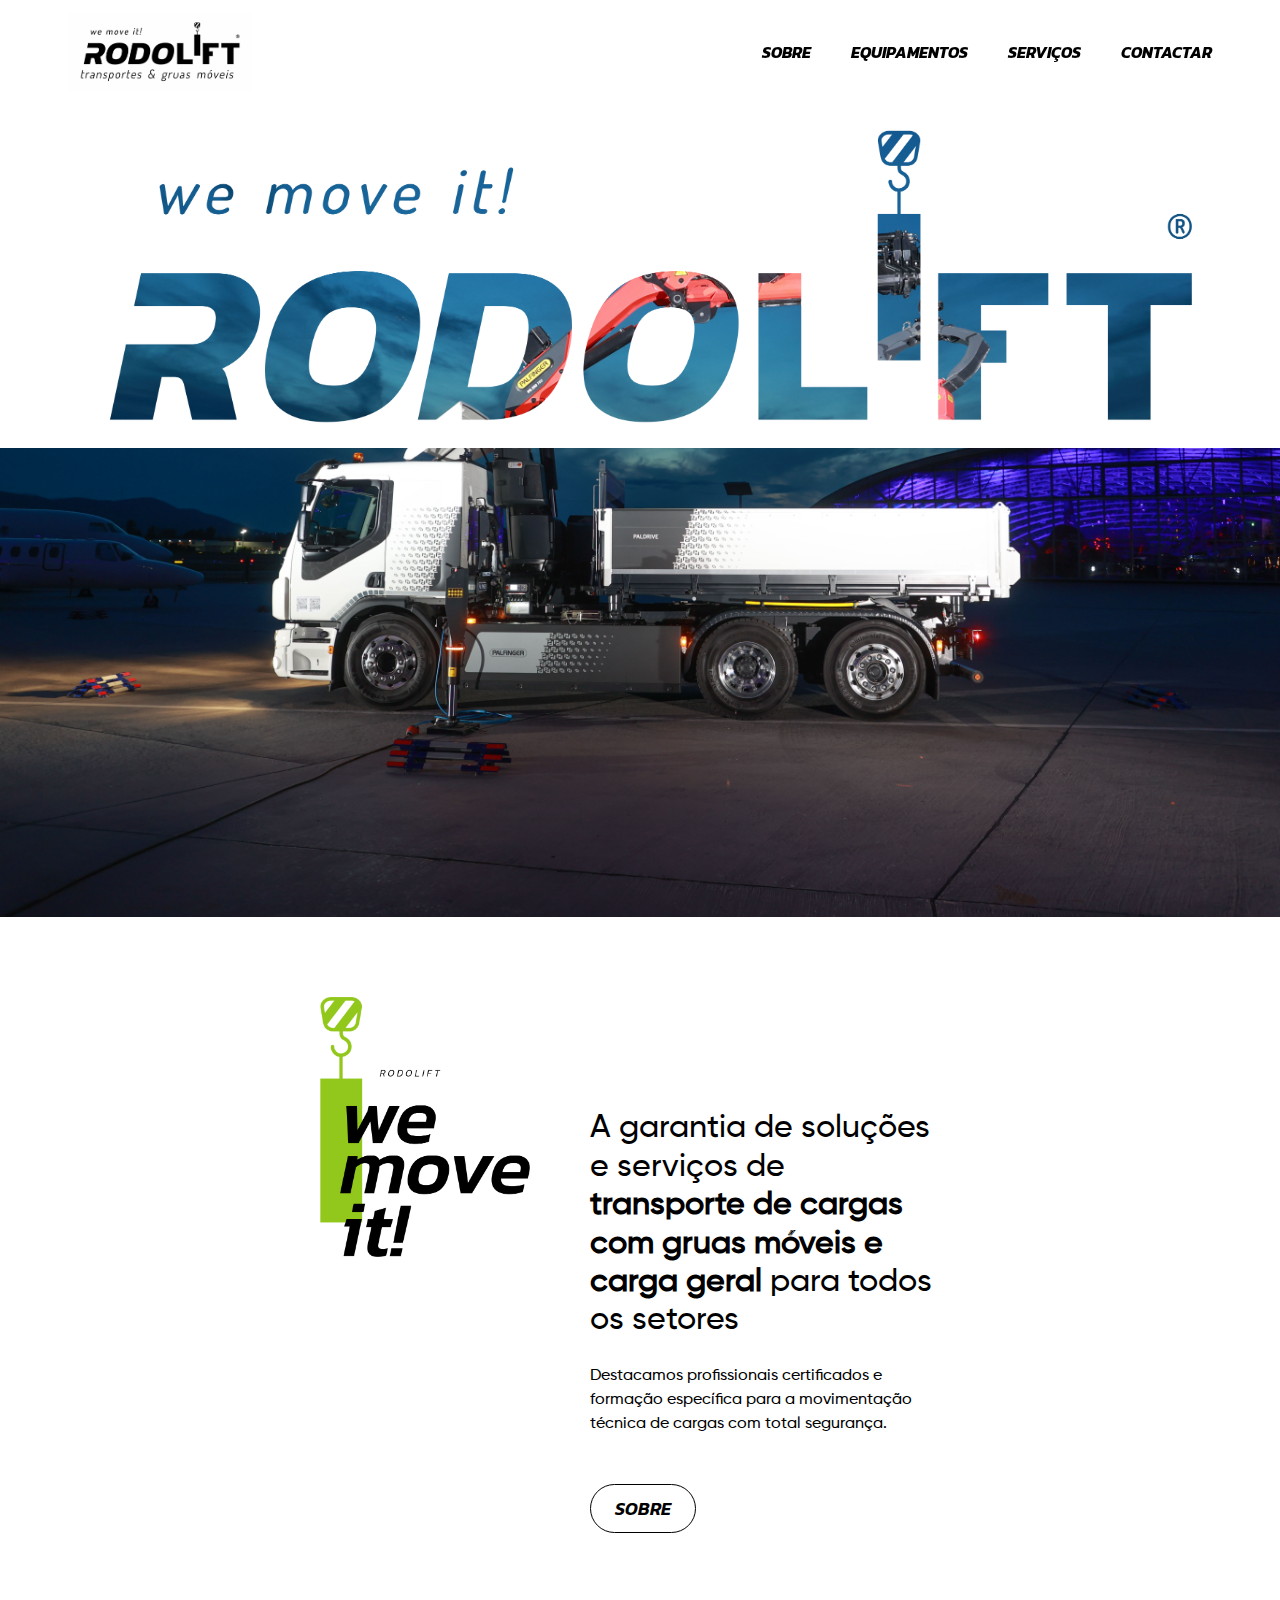
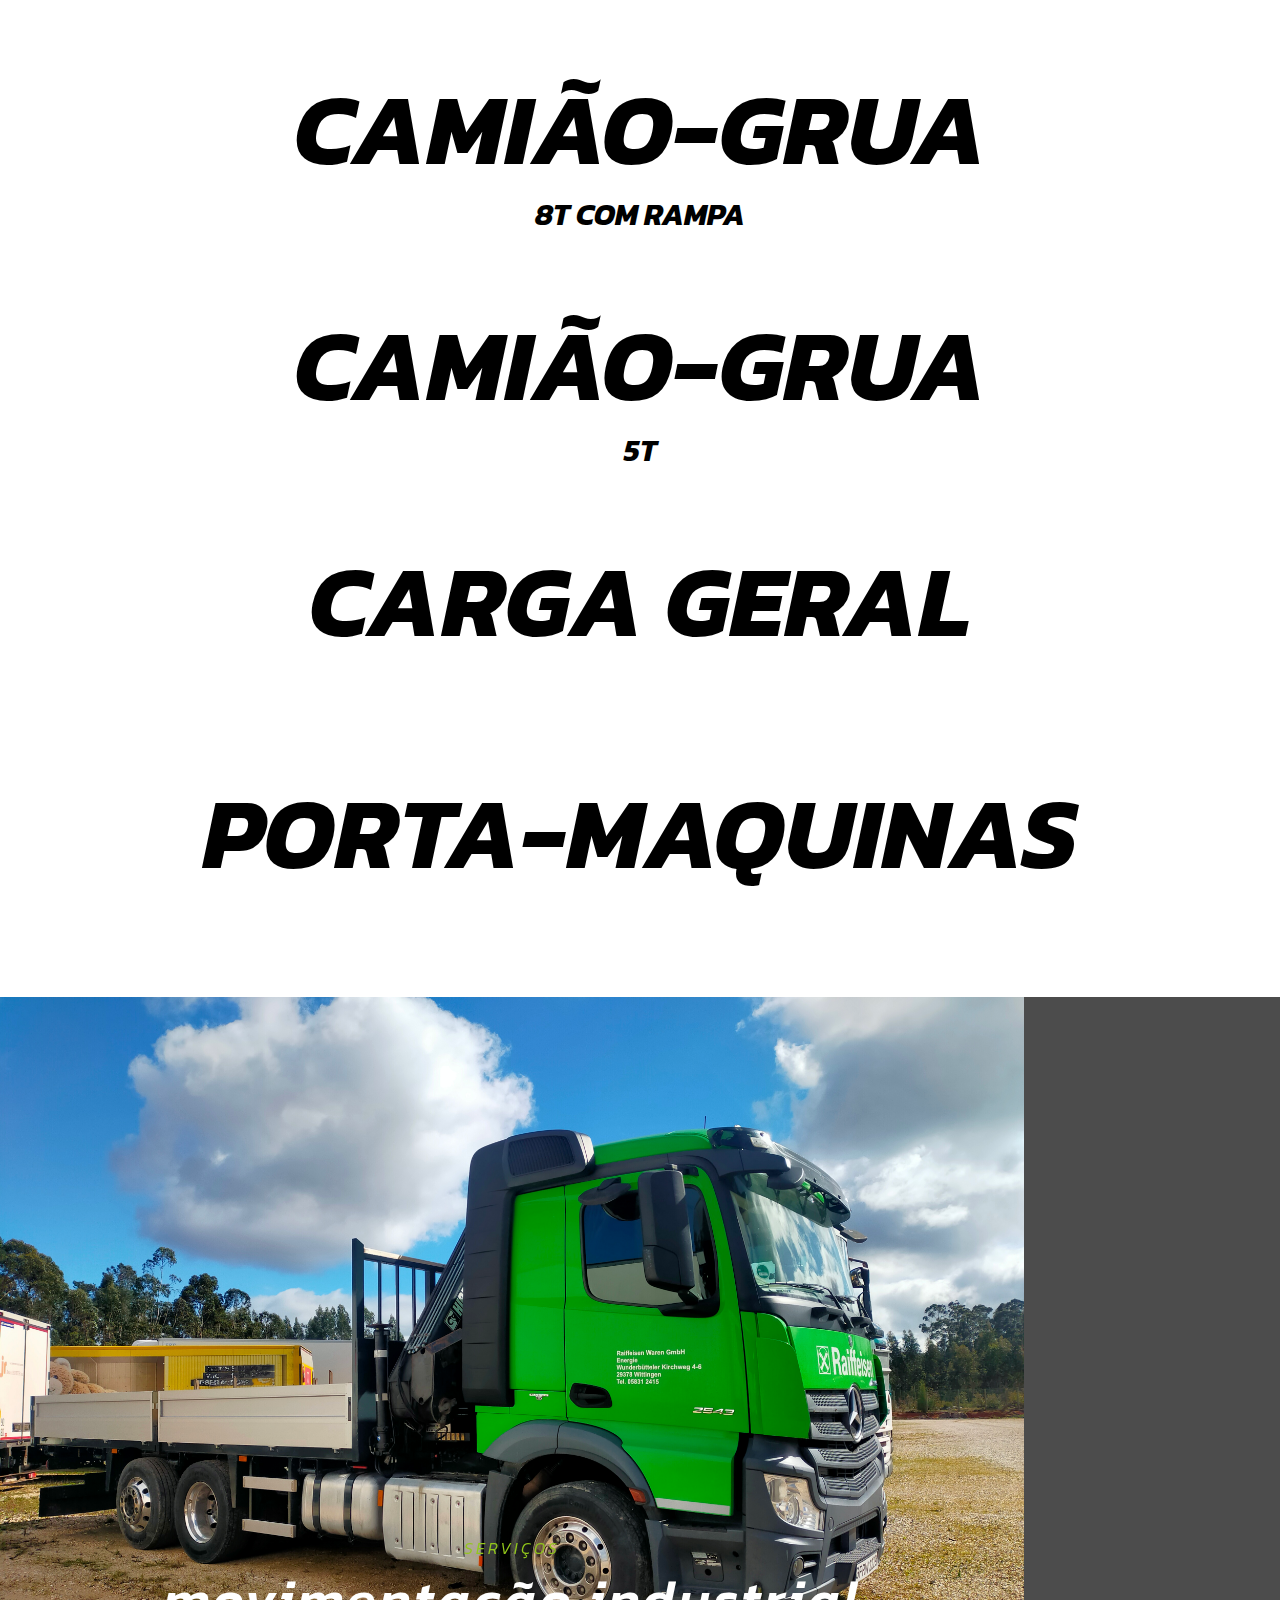
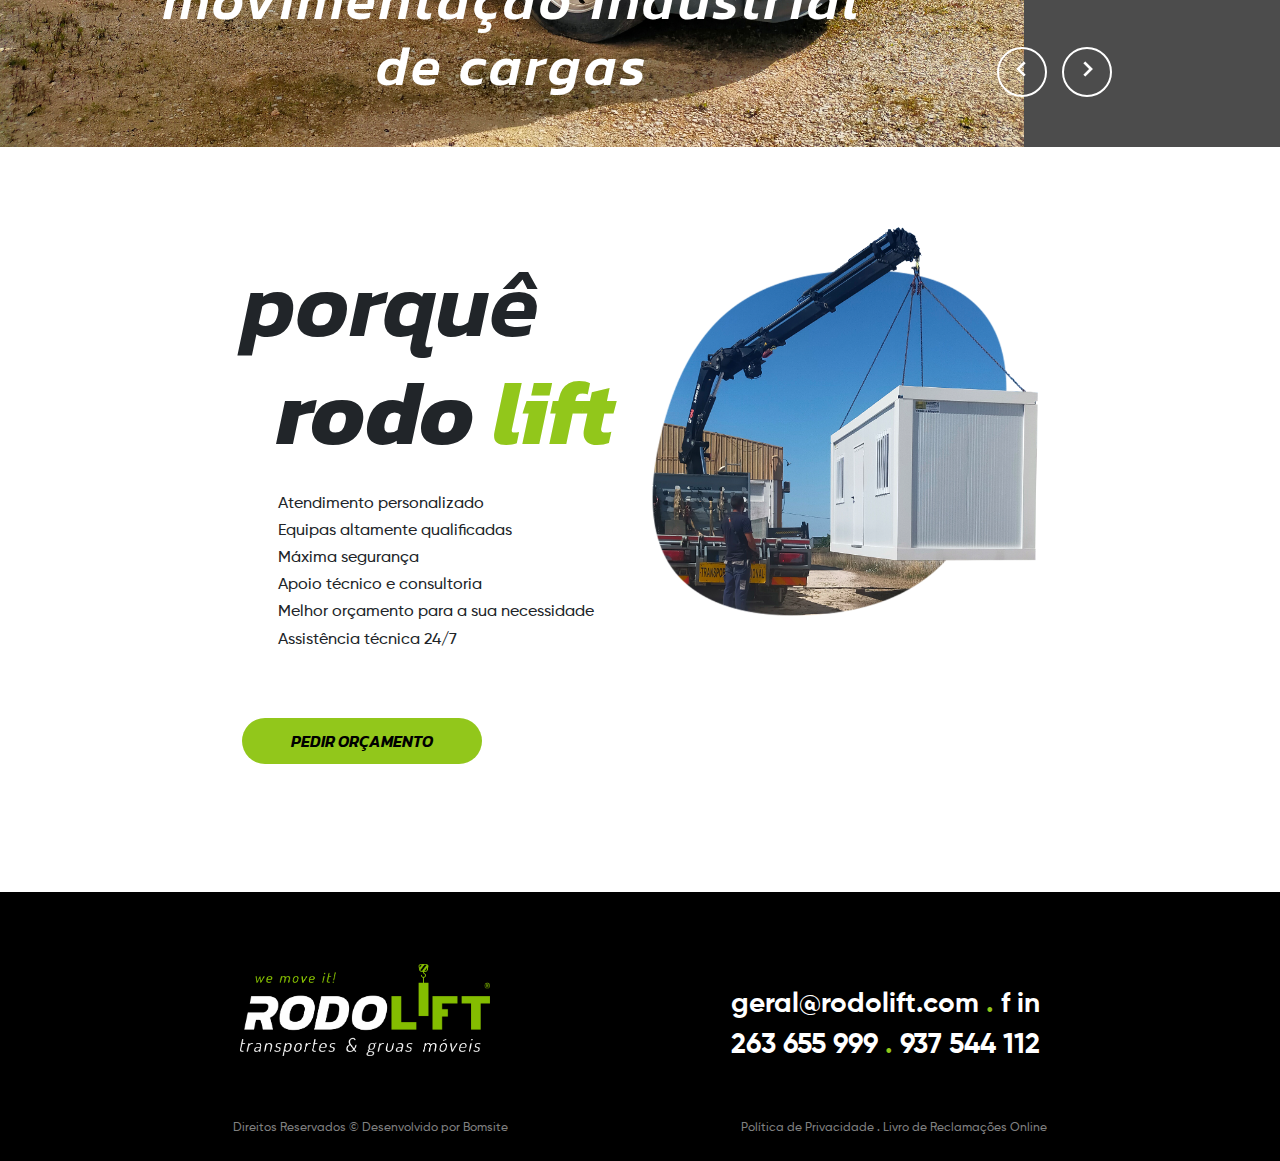
==== index.html @ 0d062cb6 "Update responsive" ====
<!DOCTYPE html>
<html lang="pt">
  <head>
    <meta charset="UTF-8" />
    <meta name="viewport" content="width=device-width, initial-scale=1.0" />
    <title>Rodolift</title>
    <!-- BOOTSTRAP -->
    <link
      href="https://cdn.jsdelivr.net/npm/bootstrap@5.3.3/dist/css/bootstrap.min.css"
      rel="stylesheet"
      integrity="sha384-QWTKZyjpPEjISv5WaRU9OFeRpok6YctnYmDr5pNlyT2bRjXh0JMhjY6hW+ALEwIH"
      crossorigin="anonymous"
    />
    <script
      src="https://cdn.jsdelivr.net/npm/bootstrap@5.3.3/dist/js/bootstrap.bundle.min.js"
      integrity="sha384-YvpcrYf0tY3lHB60NNkmXc5s9fDVZLESaAA55NDzOxhy9GkcIdslK1eN7N6jIeHz"
      crossorigin="anonymous"
    ></script>
    <!--FONTS-->
    <link rel="stylesheet" href="fonts/Gilroy/stylesheet.css" />
    <link rel="stylesheet" href="fonts/Kanit/stylesheet.css" />
    <link rel="stylesheet" href="fonts/Roboto/stylesheet.css" />
    <!--BOXICONS-->
    <link
      href="https://unpkg.com/boxicons@2.1.4/css/boxicons.min.css"
      rel="stylesheet"
    />
    <!-- CSS LOCAL -->
    <link rel="stylesheet" href="style.css" />
  </head>
  <body>
    <header class="container-fluid p-0 m-0">
      <!--NAVBAR-->
      <div class="row w-100 p-0 mx-auto text-uppercase">
        <div class="col p-0">
          <nav class="navbar w-100 navbar-expand-lg px-md-5">
            <div class="container-fluid d-flex justify-content-lg-between">
              <a class="navbar-brand" href="index.html">
                <img
                  src="images/Logo-Nav.jpg"
                  alt="Logo Rodolift"
                  class="nav-logo px-2"
                  id="Logo-nav"
                />
              </a>
              <div class="col-3 d-lg-none text-end">
                <button
                  class="navbar-toggler"
                  type="button"
                  data-bs-toggle="collapse"
                  data-bs-target="#navbarNavAltMarkup"
                  aria-controls="navbarNavAltMarkup"
                  aria-expanded="false"
                  aria-label="Toggle navigation"
                >
                  <i class="bx bx-menu"></i>
                </button>
              </div>
              <div
                class="collapse navbar-collapse justify-content-end"
                id="navbarNavAltMarkup"
              >
                <div class="navbar-nav my-auto gap-lg-4">
                  <a
                    class="nav-link active"
                    aria-current="page"
                    href="sobre.html"
                    >Sobre</a
                  >
                  <a class="nav-link" href="equipamentos.html">Equipamentos</a>
                  <a class="nav-link" href="#">Serviços</a>
                  <a class="nav-link" href="#">Contactar</a>
                </div>
              </div>
            </div>
          </nav>
        </div>
      </div>
    </header>

    <main class="container-fluid p-0 m-0">
      <!--BANNER-->

      <div class="row p-0 m-0">
        <div class="col p-0 mt-5">
          <img
            src="images/imagem-home.jpg"
            alt="Camiao Grua"
            class="mascara mt-md-3 mt-sm-5 p-0 object-fit-cover"
          />
        </div>
      </div>

      <!--CARD WE MOVE IT-->

      <div class="row justify-content-center align-items-center m-5">
        <div class="card m-xl-3 p-xl-3 w-md-100" style="max-width: 60%">
          <div class="row justify-content-evenly">
            <div class="col-12 col-xl-4">
              <img
                src="images/we-move-it-png.png"
                class="img-fluid"
                alt="Logo We Move It"
              />
            </div>
            <div class="col col-xl-7">
              <div class="card-body text-black">
                <h2 class="card-title mt-5 pt-5">
                  A garantia de soluções e serviços de
                  <strong
                    >transporte de cargas com gruas móveis e carga geral</strong
                  >
                  para todos os setores
                </h2>
                <p class="card-text mt-4">
                  Destacamos profissionais certificados e formação específica
                  para a movimentação técnica de cargas com total segurança.
                </p>
                <a href="sobre.html" class="btn btn-outline-secondary sobre-btn"
                  >Sobre</a
                >
              </div>
            </div>
          </div>
        </div>
      </div>

      <!--EQUIPAMENTOS-->

      <div
        class="row justify-content-center align-items-center m-5 equipamentos"
      >
        <div class="col text-center my-2 justify-content-center">
          <a href="#" class="text-uppercase d-block mx-auto position-relative">
            <h1>Camião-Grua</h1>
            <h5>8t com rampa</h5>
            <div class="hidden text-center">
              <img src="images/camiaogrua8t.png" alt="Camião Grua 8T" />
              <span>Equipamento</span>
            </div>
          </a>
        </div>
      </div>
      <div
        class="row justify-content-center align-items-center m-5 equipamentos"
      >
        <div class="col text-center my-2 justify-content-center">
          <a href="#" class="text-uppercase d-block mx-auto position-relative">
            <h1>Camião-Grua</h1>
            <h5>5t</h5>
            <div class="hidden text-center">
              <img src="images/camiaogrua8t.png" alt="Camião Grua 5T" />
              <span>Equipamento</span>
            </div>
          </a>
        </div>
      </div>
      <div
        class="row justify-content-center align-items-center m-5 equipamentos"
      >
        <div class="col text-center my-2 justify-content-center">
          <a href="#" class="text-uppercase d-block mx-auto position-relative">
            <h1 style="margin-bottom: 3rem">Carga Geral</h1>
            <div class="hidden text-center">
              <img src="images/camiaogrua8t.png" alt="Carga Geral" />
              <span>Equipamento</span>
            </div>
          </a>
        </div>
      </div>
      <div
        class="row justify-content-center align-items-center m-5 equipamentos"
      >
        <div class="col text-center my-2 justify-content-center">
          <a href="#" class="text-uppercase d-block mx-auto position-relative">
            <h1 style="margin-bottom: 3rem">Porta-Maquinas</h1>
            <div class="hidden text-center">
              <img src="images/camiaogrua8t.png" alt="Porta-Maquinas" />
              <span>Equipamento</span>
            </div>
          </a>
        </div>
      </div>

      <!--CAROUSEL-->
      <div class="row justify-content-center">
        <div
          id="carouselExampleCaptions"
          class="carousel slide"
          data-bs-wrap="true"
          data-bs-ride="carousel"
        >
          <div class="carousel-inner">
            <div class="carousel-item active" data-bs-interval="4000">
              <img
                src="images/carousel1.jpg"
                class="d-block object-fit-cover w-100"
                alt="Camião Grua Verde"
              />
              <div class="carousel-caption d-none d-md-block">
                <h5>Serviços</h5>
                <h2>movimentação industrial de cargas</h2>
              </div>
            </div>
            <div class="carousel-item" data-bs-interval="2000">
              <img
                src="images/carousel2.jpg"
                class="d-block object-fit-cover w-100"
                alt="Camião Branco"
              />
              <div class="carousel-caption d-none d-md-block">
                <h5>Serviços</h5>
                <h2>movimentação industrial de cargas</h2>
              </div>
            </div>
            <div class="carousel-item" data-bs-interval="2000">
              <img
                src="images/carousel3.jpg"
                class="d-block object-fit-cover w-100"
                alt="Camião Grua com rampa"
              />
              <div class="carousel-caption d-none d-md-block">
                <h5>Serviços</h5>
                <h2>movimentação industrial de cargas</h2>
              </div>
            </div>
          </div>
          <div
            class="indicadores-carousel w-100 d-flex flex-row justify-content-end"
          >
            <button
              class="prev"
              type="button"
              data-bs-target="#carouselExampleCaptions"
              data-bs-slide="prev"
            >
              <i
                class="bx bx-chevron-left fs-2"
                style="color: #ffffff"
                aria-hidden="true"
              ></i>
              <span class="visually-hidden">Previous</span>
            </button>
            <button
              class="next"
              type="button"
              data-bs-target="#carouselExampleCaptions"
              data-bs-slide="next"
            >
              <i
                class="bx bx-chevron-right fs-2"
                style="color: #ffffff"
                aria-hidden="true"
              ></i>
              <span class="visually-hidden">Next</span>
            </button>
          </div>
        </div>
      </div>

      <!--CARD ORÇAMENTO-->

      <div class="row justify-content-center align-items-center m-5">
        <div class="card m-3 p-3" style="max-width: 70%">
          <div class="row justify-content-evenly">
            <div class="col-12 col-xl-6">
              <div class="card-body-orcamento">
                <h1 class="card-title-orcamento pt-4">
                  porquê <br />
                  <span class="rodo-orcamento"
                    >rodo <span style="color: #92c71b">lift</span></span
                  >
                </h1>
                <p class="card-text-orcamento mt-4">
                  Atendimento personalizado <br />
                  Equipas altamente qualificadas <br />
                  Máxima segurança <br />
                  Apoio técnico e consultoria <br />
                  Melhor orçamento para a sua necessidade <br />
                  Assistência técnica 24/7
                </p>
                <a href="#" class="btn orcamento-btn">Pedir Orçamento</a>
              </div>
            </div>
            <div class="col-12 col-xl-6">
              <img
                src="images/contentor.png"
                class="img-fluid w-100"
                alt="Logo We Move It"
              />
            </div>
          </div>
        </div>
      </div>
    </main>

    <footer class="container-fluid bg-black text-white m-0 p-4">
      <div class="row d-flex justify-content-evenly mt-5">
        <div class="col-auto logo">
          <img
            src="/images/Logo-footer.png"
            alt="Logo Rodolift"
            style="width: 250px"
          />
        </div>
        <div class="col-auto mt-4 contactos">
          <div class="col-auto h3">
            geral@rodolift.com <span class="verde">.</span> <a href="#">f</a>
            <a href="#">in</a>
          </div>
          <div class="col-auto h3">
            263 655 999 <span class="verde">.</span> 937 544 112
          </div>
        </div>
      </div>
      <div class="row d-flex justify-content-evenly mt-5">
        <div class="col-auto dados">
          Direitos Reservados &copy Desenvolvido por Bomsite
        </div>
        <div class="col-auto dados">
          Política de Privacidade . Livro de Reclamações Online
        </div>
      </div>
    </footer>
  </body>
  <script src="main.js"></script>
</html>
---- fonts/Gilroy/stylesheet.css ----
@font-face {
  font-family: "Gilroy-Bold";
  src: url("Gilroy-Bold.eot");
  src: url("Gilroy-Bold.eot?#iefix") format("embedded-opentype"),
    url("Gilroy-Bold.woff2") format("woff2"),
    url("Gilroy-Bold.woff") format("woff"),
    url("Gilroy-Bold.ttf") format("truetype");
  font-weight: bold;
  font-style: normal;
  font-display: swap;
}

@font-face {
  font-family: "Gilroy-Heavy";
  src: url("Gilroy-Heavy.eot");
  src: url("Gilroy-Heavy.eot?#iefix") format("embedded-opentype"),
    url("Gilroy-Heavy.woff2") format("woff2"),
    url("Gilroy-Heavy.woff") format("woff"),
    url("Gilroy-Heavy.ttf") format("truetype");
  font-weight: 900;
  font-style: normal;
  font-display: swap;
}

@font-face {
  font-family: "Gilroy-Medium";
  src: url("Gilroy-Medium.eot");
  src: url("Gilroy-Medium.eot?#iefix") format("embedded-opentype"),
    url("Gilroy-Medium.woff2") format("woff2"),
    url("Gilroy-Medium.woff") format("woff"),
    url("Gilroy-Medium.ttf") format("truetype");
  font-weight: 500;
  font-style: normal;
  font-display: swap;
}

@font-face {
  font-family: "Gilroy-Light";
  src: url("Gilroy-Light.eot");
  src: url("Gilroy-Light.eot?#iefix") format("embedded-opentype"),
    url("Gilroy-Light.woff2") format("woff2"),
    url("Gilroy-Light.woff") format("woff"),
    url("Gilroy-Light.ttf") format("truetype");
  font-weight: 300;
  font-style: normal;
  font-display: swap;
}
---- fonts/Kanit/stylesheet.css ----
@font-face {
  font-family: "Kanit-BoldItalic";
  src: url("Kanit-BoldItalic.eot");
  src: url("Kanit-BoldItalic.eot?#iefix") format("embedded-opentype"),
    url("Kanit-BoldItalic.woff2") format("woff2"),
    url("Kanit-BoldItalic.woff") format("woff"),
    url("Kanit-BoldItalic.ttf") format("truetype");
  font-weight: bold;
  font-style: italic;
  font-display: swap;
}

@font-face {
  font-family: "Kanit-ExtraBoldItalic";
  src: url("Kanit-ExtraBoldItalic.eot");
  src: url("Kanit-ExtraBoldItalic.eot?#iefix") format("embedded-opentype"),
    url("Kanit-ExtraBoldItalic.woff2") format("woff2"),
    url("Kanit-ExtraBoldItalic.woff") format("woff"),
    url("Kanit-ExtraBoldItalic.ttf") format("truetype");
  font-weight: bold;
  font-style: italic;
  font-display: swap;
}

@font-face {
  font-family: "Kanit-Black";
  src: url("Kanit-Black.eot");
  src: url("Kanit-Black.eot?#iefix") format("embedded-opentype"),
    url("Kanit-Black.woff2") format("woff2"),
    url("Kanit-Black.woff") format("woff"),
    url("Kanit-Black.ttf") format("truetype");
  font-weight: 900;
  font-style: normal;
  font-display: swap;
}

@font-face {
  font-family: "Kanit-ExtraBold";
  src: url("Kanit-ExtraBold.eot");
  src: url("Kanit-ExtraBold.eot?#iefix") format("embedded-opentype"),
    url("Kanit-ExtraBold.woff2") format("woff2"),
    url("Kanit-ExtraBold.woff") format("woff"),
    url("Kanit-ExtraBold.ttf") format("truetype");
  font-weight: bold;
  font-style: normal;
  font-display: swap;
}

@font-face {
  font-family: "Kanit-BlackItalic";
  src: url("Kanit-BlackItalic.eot");
  src: url("Kanit-BlackItalic.eot?#iefix") format("embedded-opentype"),
    url("Kanit-BlackItalic.woff2") format("woff2"),
    url("Kanit-BlackItalic.woff") format("woff"),
    url("Kanit-BlackItalic.ttf") format("truetype");
  font-weight: 900;
  font-style: italic;
  font-display: swap;
}

@font-face {
  font-family: "Kanit-ExtraLight";
  src: url("Kanit-ExtraLight.eot");
  src: url("Kanit-ExtraLight.eot?#iefix") format("embedded-opentype"),
    url("Kanit-ExtraLight.woff2") format("woff2"),
    url("Kanit-ExtraLight.woff") format("woff"),
    url("Kanit-ExtraLight.ttf") format("truetype");
  font-weight: 200;
  font-style: normal;
  font-display: swap;
}

@font-face {
  font-family: "Kanit-Bold";
  src: url("Kanit-Bold.eot");
  src: url("Kanit-Bold.eot?#iefix") format("embedded-opentype"),
    url("Kanit-Bold.woff2") format("woff2"),
    url("Kanit-Bold.woff") format("woff"),
    url("Kanit-Bold.ttf") format("truetype");
  font-weight: bold;
  font-style: normal;
  font-display: swap;
}

@font-face {
  font-family: "Kanit-ExtraLightItalic";
  src: url("Kanit-ExtraLightItalic.eot");
  src: url("Kanit-ExtraLightItalic.eot?#iefix") format("embedded-opentype"),
    url("Kanit-ExtraLightItalic.woff2") format("woff2"),
    url("Kanit-ExtraLightItalic.woff") format("woff"),
    url("Kanit-ExtraLightItalic.ttf") format("truetype");
  font-weight: 200;
  font-style: italic;
  font-display: swap;
}

@font-face {
  font-family: "Kanit-Italic";
  src: url("Kanit-Italic.eot");
  src: url("Kanit-Italic.eot?#iefix") format("embedded-opentype"),
    url("Kanit-Italic.woff2") format("woff2"),
    url("Kanit-Italic.woff") format("woff"),
    url("Kanit-Italic.ttf") format("truetype");
  font-weight: normal;
  font-style: italic;
  font-display: swap;
}

@font-face {
  font-family: "Kanit-LightItalic";
  src: url("Kanit-LightItalic.eot");
  src: url("Kanit-LightItalic.eot?#iefix") format("embedded-opentype"),
    url("Kanit-LightItalic.woff2") format("woff2"),
    url("Kanit-LightItalic.woff") format("woff"),
    url("Kanit-LightItalic.ttf") format("truetype");
  font-weight: 300;
  font-style: italic;
  font-display: swap;
}

@font-face {
  font-family: "Kanit-Light";
  src: url("Kanit-Light.eot");
  src: url("Kanit-Light.eot?#iefix") format("embedded-opentype"),
    url("Kanit-Light.woff2") format("woff2"),
    url("Kanit-Light.woff") format("woff"),
    url("Kanit-Light.ttf") format("truetype");
  font-weight: 300;
  font-style: normal;
  font-display: swap;
}

@font-face {
  font-family: "Kanit-Medium";
  src: url("Kanit-Medium.eot");
  src: url("Kanit-Medium.eot?#iefix") format("embedded-opentype"),
    url("Kanit-Medium.woff2") format("woff2"),
    url("Kanit-Medium.woff") format("woff"),
    url("Kanit-Medium.ttf") format("truetype");
  font-weight: 500;
  font-style: normal;
  font-display: swap;
}

@font-face {
  font-family: "Kanit-MediumItalic";
  src: url("Kanit-MediumItalic.eot");
  src: url("Kanit-MediumItalic.eot?#iefix") format("embedded-opentype"),
    url("Kanit-MediumItalic.woff2") format("woff2"),
    url("Kanit-MediumItalic.woff") format("woff"),
    url("Kanit-MediumItalic.ttf") format("truetype");
  font-weight: 500;
  font-style: italic;
  font-display: swap;
}

@font-face {
  font-family: "Kanit-Regular";
  src: url("Kanit-Regular.eot");
  src: url("Kanit-Regular.eot?#iefix") format("embedded-opentype"),
    url("Kanit-Regular.woff2") format("woff2"),
    url("Kanit-Regular.woff") format("woff"),
    url("Kanit-Regular.ttf") format("truetype");
  font-weight: normal;
  font-style: normal;
  font-display: swap;
}

@font-face {
  font-family: "Kanit-SemiBold";
  src: url("Kanit-SemiBold.eot");
  src: url("Kanit-SemiBold.eot?#iefix") format("embedded-opentype"),
    url("Kanit-SemiBold.woff2") format("woff2"),
    url("Kanit-SemiBold.woff") format("woff"),
    url("Kanit-SemiBold.ttf") format("truetype");
  font-weight: 600;
  font-style: normal;
  font-display: swap;
}

@font-face {
  font-family: "Kanit-SemiBoldItalic";
  src: url("Kanit-SemiBoldItalic.eot");
  src: url("Kanit-SemiBoldItalic.eot?#iefix") format("embedded-opentype"),
    url("Kanit-SemiBoldItalic.woff2") format("woff2"),
    url("Kanit-SemiBoldItalic.woff") format("woff"),
    url("Kanit-SemiBoldItalic.ttf") format("truetype");
  font-weight: 600;
  font-style: italic;
  font-display: swap;
}

@font-face {
  font-family: "Kanit-Thin";
  src: url("Kanit-Thin.eot");
  src: url("Kanit-Thin.eot?#iefix") format("embedded-opentype"),
    url("Kanit-Thin.woff2") format("woff2"),
    url("Kanit-Thin.woff") format("woff"),
    url("Kanit-Thin.ttf") format("truetype");
  font-weight: 100;
  font-style: normal;
  font-display: swap;
}

@font-face {
  font-family: "Kanit-ThinItalic";
  src: url("Kanit-ThinItalic.eot");
  src: url("Kanit-ThinItalic.eot?#iefix") format("embedded-opentype"),
    url("Kanit-ThinItalic.woff2") format("woff2"),
    url("Kanit-ThinItalic.woff") format("woff"),
    url("Kanit-ThinItalic.ttf") format("truetype");
  font-weight: 100;
  font-style: italic;
  font-display: swap;
}
---- fonts/Roboto/stylesheet.css ----
@font-face {
  font-family: "Roboto-BlackItalic";
  src: url("Roboto-BlackItalic.eot");
  src: url("Roboto-BlackItalic.eot?#iefix") format("embedded-opentype"),
    url("Roboto-BlackItalic.woff2") format("woff2"),
    url("Roboto-BlackItalic.woff") format("woff"),
    url("Roboto-BlackItalic.ttf") format("truetype");
  font-weight: 900;
  font-style: italic;
  font-display: swap;
}

@font-face {
  font-family: "RobotoCondensed-BoldItalic";
  src: url("RobotoCondensed-BoldItalic.eot");
  src: url("RobotoCondensed-BoldItalic.eot?#iefix") format("embedded-opentype"),
    url("RobotoCondensed-BoldItalic.woff2") format("woff2"),
    url("RobotoCondensed-BoldItalic.woff") format("woff"),
    url("RobotoCondensed-BoldItalic.ttf") format("truetype");
  font-weight: bold;
  font-style: italic;
  font-display: swap;
}

@font-face {
  font-family: "RobotoCondensed-Italic";
  src: url("RobotoCondensed-Italic.eot");
  src: url("RobotoCondensed-Italic.eot?#iefix") format("embedded-opentype"),
    url("RobotoCondensed-Italic.woff2") format("woff2"),
    url("RobotoCondensed-Italic.woff") format("woff"),
    url("RobotoCondensed-Italic.ttf") format("truetype");
  font-weight: normal;
  font-style: italic;
  font-display: swap;
}

@font-face {
  font-family: "RobotoCondensed-Bold";
  src: url("RobotoCondensed-Bold.eot");
  src: url("RobotoCondensed-Bold.eot?#iefix") format("embedded-opentype"),
    url("RobotoCondensed-Bold.woff2") format("woff2"),
    url("RobotoCondensed-Bold.woff") format("woff"),
    url("RobotoCondensed-Bold.ttf") format("truetype");
  font-weight: bold;
  font-style: normal;
  font-display: swap;
}

@font-face {
  font-family: "Roboto-BoldItalic";
  src: url("Roboto-BoldItalic.eot");
  src: url("Roboto-BoldItalic.eot?#iefix") format("embedded-opentype"),
    url("Roboto-BoldItalic.woff2") format("woff2"),
    url("Roboto-BoldItalic.woff") format("woff"),
    url("Roboto-BoldItalic.ttf") format("truetype");
  font-weight: bold;
  font-style: italic;
  font-display: swap;
}

@font-face {
  font-family: "Roboto-Bold";
  src: url("Roboto-Bold.eot");
  src: url("Roboto-Bold.eot?#iefix") format("embedded-opentype"),
    url("Roboto-Bold.woff2") format("woff2"),
    url("Roboto-Bold.woff") format("woff"),
    url("Roboto-Bold.ttf") format("truetype");
  font-weight: bold;
  font-style: normal;
  font-display: swap;
}

@font-face {
  font-family: "Roboto-Italic";
  src: url("Roboto-Italic.eot");
  src: url("Roboto-Italic.eot?#iefix") format("embedded-opentype"),
    url("Roboto-Italic.woff2") format("woff2"),
    url("Roboto-Italic.woff") format("woff"),
    url("Roboto-Italic.ttf") format("truetype");
  font-weight: normal;
  font-style: italic;
  font-display: swap;
}

@font-face {
  font-family: "Roboto-Light";
  src: url("Roboto-Light.eot");
  src: url("Roboto-Light.eot?#iefix") format("embedded-opentype"),
    url("Roboto-Light.woff2") format("woff2"),
    url("Roboto-Light.woff") format("woff"),
    url("Roboto-Light.ttf") format("truetype");
  font-weight: 300;
  font-style: normal;
  font-display: swap;
}

@font-face {
  font-family: "Roboto-Medium";
  src: url("Roboto-Medium.eot");
  src: url("Roboto-Medium.eot?#iefix") format("embedded-opentype"),
    url("Roboto-Medium.woff2") format("woff2"),
    url("Roboto-Medium.woff") format("woff"),
    url("Roboto-Medium.ttf") format("truetype");
  font-weight: 500;
  font-style: normal;
  font-display: swap;
}

@font-face {
  font-family: "RobotoCondensed-Regular";
  src: url("RobotoCondensed-Regular.eot");
  src: url("RobotoCondensed-Regular.eot?#iefix") format("embedded-opentype"),
    url("RobotoCondensed-Regular.woff2") format("woff2"),
    url("RobotoCondensed-Regular.woff") format("woff"),
    url("RobotoCondensed-Regular.ttf") format("truetype");
  font-weight: normal;
  font-style: normal;
  font-display: swap;
}

@font-face {
  font-family: "Roboto-Regular";
  src: url("Roboto-Regular.eot");
  src: url("Roboto-Regular.eot?#iefix") format("embedded-opentype"),
    url("Roboto-Regular.woff2") format("woff2"),
    url("Roboto-Regular.woff") format("woff"),
    url("Roboto-Regular.ttf") format("truetype");
  font-weight: normal;
  font-style: normal;
  font-display: swap;
}

@font-face {
  font-family: "Roboto-LightItalic";
  src: url("Roboto-LightItalic.eot");
  src: url("Roboto-LightItalic.eot?#iefix") format("embedded-opentype"),
    url("Roboto-LightItalic.woff2") format("woff2"),
    url("Roboto-LightItalic.woff") format("woff"),
    url("Roboto-LightItalic.ttf") format("truetype");
  font-weight: 300;
  font-style: italic;
  font-display: swap;
}

@font-face {
  font-family: "Roboto-ThinItalic";
  src: url("Roboto-ThinItalic.eot");
  src: url("Roboto-ThinItalic.eot?#iefix") format("embedded-opentype"),
    url("Roboto-ThinItalic.woff2") format("woff2"),
    url("Roboto-ThinItalic.woff") format("woff"),
    url("Roboto-ThinItalic.ttf") format("truetype");
  font-weight: 100;
  font-style: italic;
  font-display: swap;
}

@font-face {
  font-family: "RobotoCondensed-Light";
  src: url("RobotoCondensed-Light.eot");
  src: url("RobotoCondensed-Light.eot?#iefix") format("embedded-opentype"),
    url("RobotoCondensed-Light.woff2") format("woff2"),
    url("RobotoCondensed-Light.woff") format("woff"),
    url("RobotoCondensed-Light.ttf") format("truetype");
  font-weight: 300;
  font-style: normal;
  font-display: swap;
}

@font-face {
  font-family: "Roboto-MediumItalic";
  src: url("Roboto-MediumItalic.eot");
  src: url("Roboto-MediumItalic.eot?#iefix") format("embedded-opentype"),
    url("Roboto-MediumItalic.woff2") format("woff2"),
    url("Roboto-MediumItalic.woff") format("woff"),
    url("Roboto-MediumItalic.ttf") format("truetype");
  font-weight: 500;
  font-style: italic;
  font-display: swap;
}

@font-face {
  font-family: "RobotoCondensed-LightItalic";
  src: url("RobotoCondensed-LightItalic.eot");
  src: url("RobotoCondensed-LightItalic.eot?#iefix") format("embedded-opentype"),
    url("RobotoCondensed-LightItalic.woff2") format("woff2"),
    url("RobotoCondensed-LightItalic.woff") format("woff"),
    url("RobotoCondensed-LightItalic.ttf") format("truetype");
  font-weight: 300;
  font-style: italic;
  font-display: swap;
}

@font-face {
  font-family: "Roboto-Thin";
  src: url("Roboto-Thin.eot");
  src: url("Roboto-Thin.eot?#iefix") format("embedded-opentype"),
    url("Roboto-Thin.woff2") format("woff2"),
    url("Roboto-Thin.woff") format("woff"),
    url("Roboto-Thin.ttf") format("truetype");
  font-weight: 100;
  font-style: normal;
  font-display: swap;
}
---- style.css ----
@import url("https://fonts.googleapis.com/css2?family=Dosis&display=swap");

* {
  margin: 0px;
  box-sizing: border-box;
}

html {
  scroll-behavior: smooth;
}

:root {
  --verde: #92c71b !important;
  --preto: #000000 !important;
}

body {
  font-family: "Gilroy-Medium", sans-serif;
  font-size: 16px;
  height: 100%;
  width: 100%;
  display: flex;
  flex-direction: column;
}

a {
  text-decoration: none;
  color: black;
}

.verde {
  color: var(--verde);
}

/*===== HEADER =====*/
header {
  position: fixed;
  top: 0;
  z-index: 10;
  padding: 10px 0px;
}

.navbar {
  position: fixed;
  top: 0;
  display: flex;
  flex-wrap: nowrap;
  padding-left: 0;
  margin-bottom: 0;
  transition: background-color 0.4s ease-in-out;
}

.navbar-toggler {
  border: none;
  font-size: 40px;
  color: #000;
}

.navbar.scrolled {
  background-color: #000;
  opacity: 0.98;
}

.nav-logo {
  width: 200px;
}

.navbar.scrolled a,
.navbar.scrolled .navbar-toggler {
  color: white !important;
}

.navbar a {
  font-family: "Kanit-BoldItalic", sans-serif;
  font-size: 16px;
  color: #000 !important;
  transition: color 0.4s ease-in-out;
}

.container-fluid2 {
  max-width: 95%;
}

.navbar2 a {
  font-family: "Kanit-BoldItalic", sans-serif;
  font-size: 16px;
  transition: color 0.4s ease-in-out;
  color: white !important;
}

.nav-link:hover,
.active:hover,
.active {
  color: var(--verde) !important;
}

/*===== MAIN =====*/
main {
  margin-top: 10%;
}

.mascara {
  width: 100%;
  -webkit-mask-image: url(images/logo-mask1.png),
    linear-gradient(to top, black 55%, transparent 50%);
  mask-image: url(images/logo-mask1.png),
    linear-gradient(to top, black 55%, transparent 50%);
  -webkit-mask-position: cover;
  mask-position: cover;
  -webkit-mask-repeat: no-repeat;
  mask-repeat: no-repeat;
  -webkit-mask-size: 100%;
  mask-size: 100%;
  margin-top: -2rem;
  z-index: -1;
}
.card {
  border: none;
}

.sobre-btn {
  color: #000 !important;
  background-color: transparent;
  cursor: pointer;
  border-radius: 40px;
  text-align: center;
  padding: 10px 20px;
  margin: 2rem 0;
  font-size: 18px;
  text-transform: uppercase;
  font-family: "Kanit-SemiBoldItalic", sans-serif;
  border: 1px solid black;
  width: 30%;
}

.sobre-btn:hover {
  background-color: #000000;
  color: white !important;
}

.equipamentos {
  font-family: Kanit-BoldItalic;
}

.equipamentos a h1 {
  font-size: 100px;
}
.equipamentos a h5 {
  font-size: 30px;
}

.hidden {
  display: none;
}

.hidden img {
  max-width: 28%;
  margin-left: 200px;
  z-index: -1;
}

.hidden span {
  margin-right: 550px;
  font-size: 13px;
  font-family: "Kanit-LightItalic";
  letter-spacing: 3px;
  padding-top: 1rem;
}

.equipamentos a:hover h1,
.equipamentos a:hover h5 {
  color: #92c71b;
  transition: all 0.5s ease;
}

a:hover .hidden {
  position: absolute;
  display: flex;
  justify-content: space-between;
  margin-top: -12rem;
  color: #000;
}

.carousel {
  background-color: rgba(0, 0, 0, 0.7);
}

.carousel-item {
  width: 80%;
}

.carousel-item img {
  height: 750px;
}

.carousel-caption h5 {
  font-size: 16px;
  font-family: "Kanit-LightItalic";
  letter-spacing: 3px;
  padding-top: 1rem;
  text-transform: uppercase;
  color: #92c71b;
}

.carousel-caption h2 {
  font-size: 55px;
  font-family: "Kanit-MediumItalic";
  letter-spacing: 3px;
}

.indicadores-carousel {
  position: absolute;
  gap: 15px;
  bottom: 50px;
  right: 180px;
}

.prev,
.next {
  background-color: transparent !important;
  border: 2px solid white;
  border-radius: 50%;
  width: 50px;
  height: 50px;
}

.card-title-orcamento {
  font-family: "Kanit-SemiBoldItalic", sans-serif;
  font-size: 90px;
}

.rodo-orcamento {
  font-family: "Kanit-BoldItalic", sans-serif;
  margin-left: 35px;
}

.card-text-orcamento {
  line-height: 1.7;
  margin-left: 2.3rem;
}

.orcamento-btn {
  background-color: #92c71b;
  color: #000 !important;
  cursor: pointer;
  border-radius: 40px;
  text-align: center;
  padding: 10px 20px;
  margin: 3rem 0;
  font-size: 16px;
  text-transform: uppercase;
  font-family: "Kanit-SemiBoldItalic", sans-serif;
  width: 15rem;
}

.orcamento-btn:hover {
  border: 1px solid #92c71b;
  background-color: white;
}

/*===== SOBRE =====*/

.card-pretitle {
  font-size: 13px;
  font-family: "Kanit-LightItalic";
  letter-spacing: 3px;
  color: #92c71b;
  font-size: 16px;
}

.card-title2 {
  font-size: 78px;
  color: #000;
  font-family: "Kanit-SemiBoldItalic", sans-serif;
}

.card-subtitle {
  font-family: "Gilroy-Light", sans-serif;
  font-size: 30px;
}

.negrito {
  font-family: "Gilroy-Bold", sans-serif;
}

.card-text2 {
  font-size: 22px;
}

.partilhe {
  font-size: 12px;
  background-color: transparent !important;
  border: none;
  cursor: pointer;
}

.wemoveit {
  font-family: "Dosis", sans-serif !important;
  font-weight: 400;
  font-style: italic;
  text-align: start;
  font-size: 22vw;
  color: transparent;
  -webkit-text-stroke-width: 1px;
  -webkit-text-stroke-color: #000;
  position: absolute;
  bottom: -38vw;
  left: 0;
  right: 0;
  z-index: 100;
  line-height: 1;
  display: block;
  width: 100%;
  padding-top: 0;
}

#carousel-galeria .carousel-inner1 .carousel-item1 {
  display: flex;
  justify-content: center;
}

#carousel-galeria .carousel-item1 .col-lg-4 {
  flex: 1 0 calc(100% / 3); /* Cada um ocupa 1/3 do tamanho do ecrã */
  min-width: calc(100% / 3);
}

/*===== EQUIPAMENTOS =====*/
.indicadores-equip {
  position: absolute;
  gap: 15px;
  margin-top: 10px;
}

#prev,
#next {
  background-color: transparent !important;
  border: 1px solid #000;
  border-radius: 50%;
  width: 45px;
  height: 45px;
}

.sub-infinito {
  color: #92c71b;
}

.wrapper1,
.wrapper2 {
  display: flex;
  overflow: hidden;
  width: 100%;
  position: relative;
}

.wrapper-slide,
.wrapper-slide2 {
  white-space: nowrap;
  padding: 0 6rem;
  display: inline-block;
  flex-shrink: 0;
  min-width: auto;
}

.wrapper-slide {
  animation: move-rtl 10s linear infinite;
}

.wrapper-slide2 {
  animation: move-ltr 10s linear infinite;
}

.titulo-infinito {
  font-size: 90px;
  font-family: "Kanit-ExtraLightItalic", sans-serif;
}

/*===== FOOTER =====*/
.contactos {
  font-family: "Gilroy-Bold", sans-serif;
}

.dados {
  font-size: 12px;
  color: gray;
}

footer a {
  color: white;
}

@media all and (max-width: 425px) {
  .nav-logo {
    width: 180px;
  }
}

@media all and (max-width: 578px) {
  .mascara {
    margin-top: 2rem;
  }
}
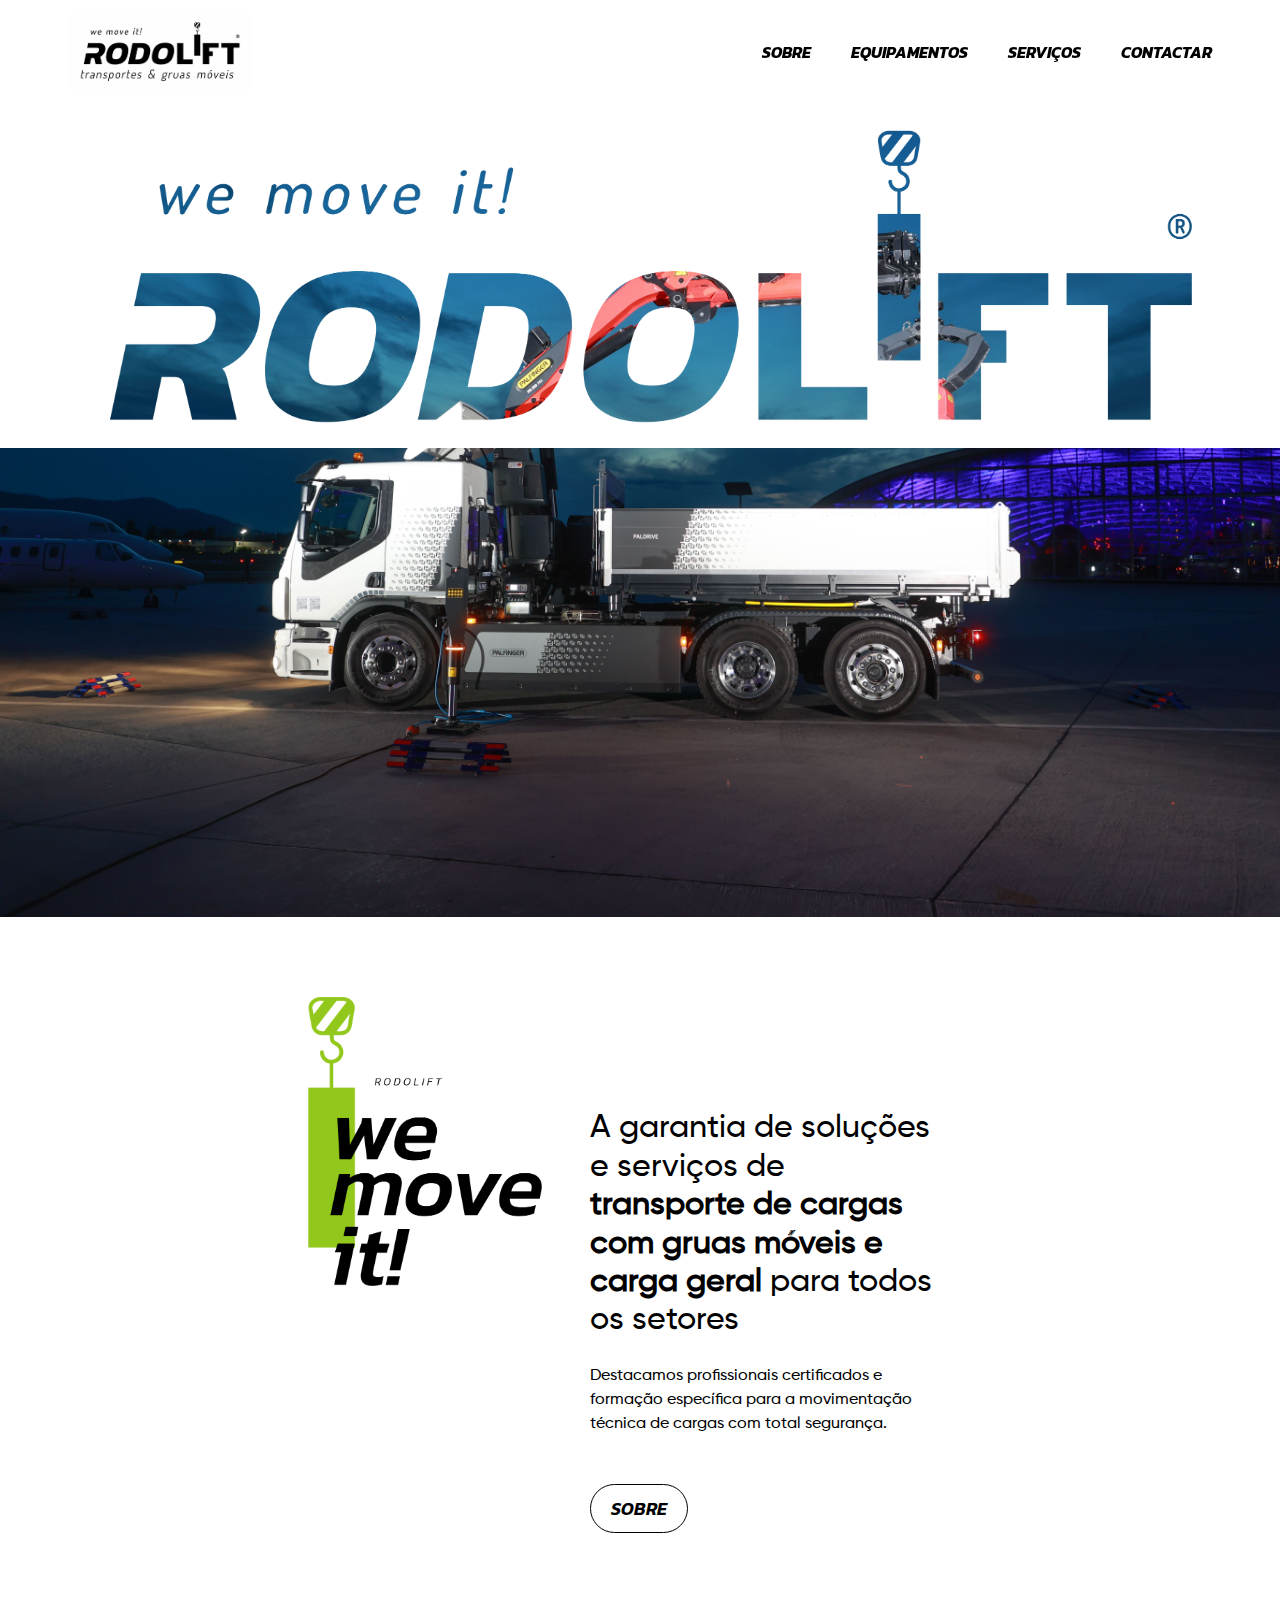
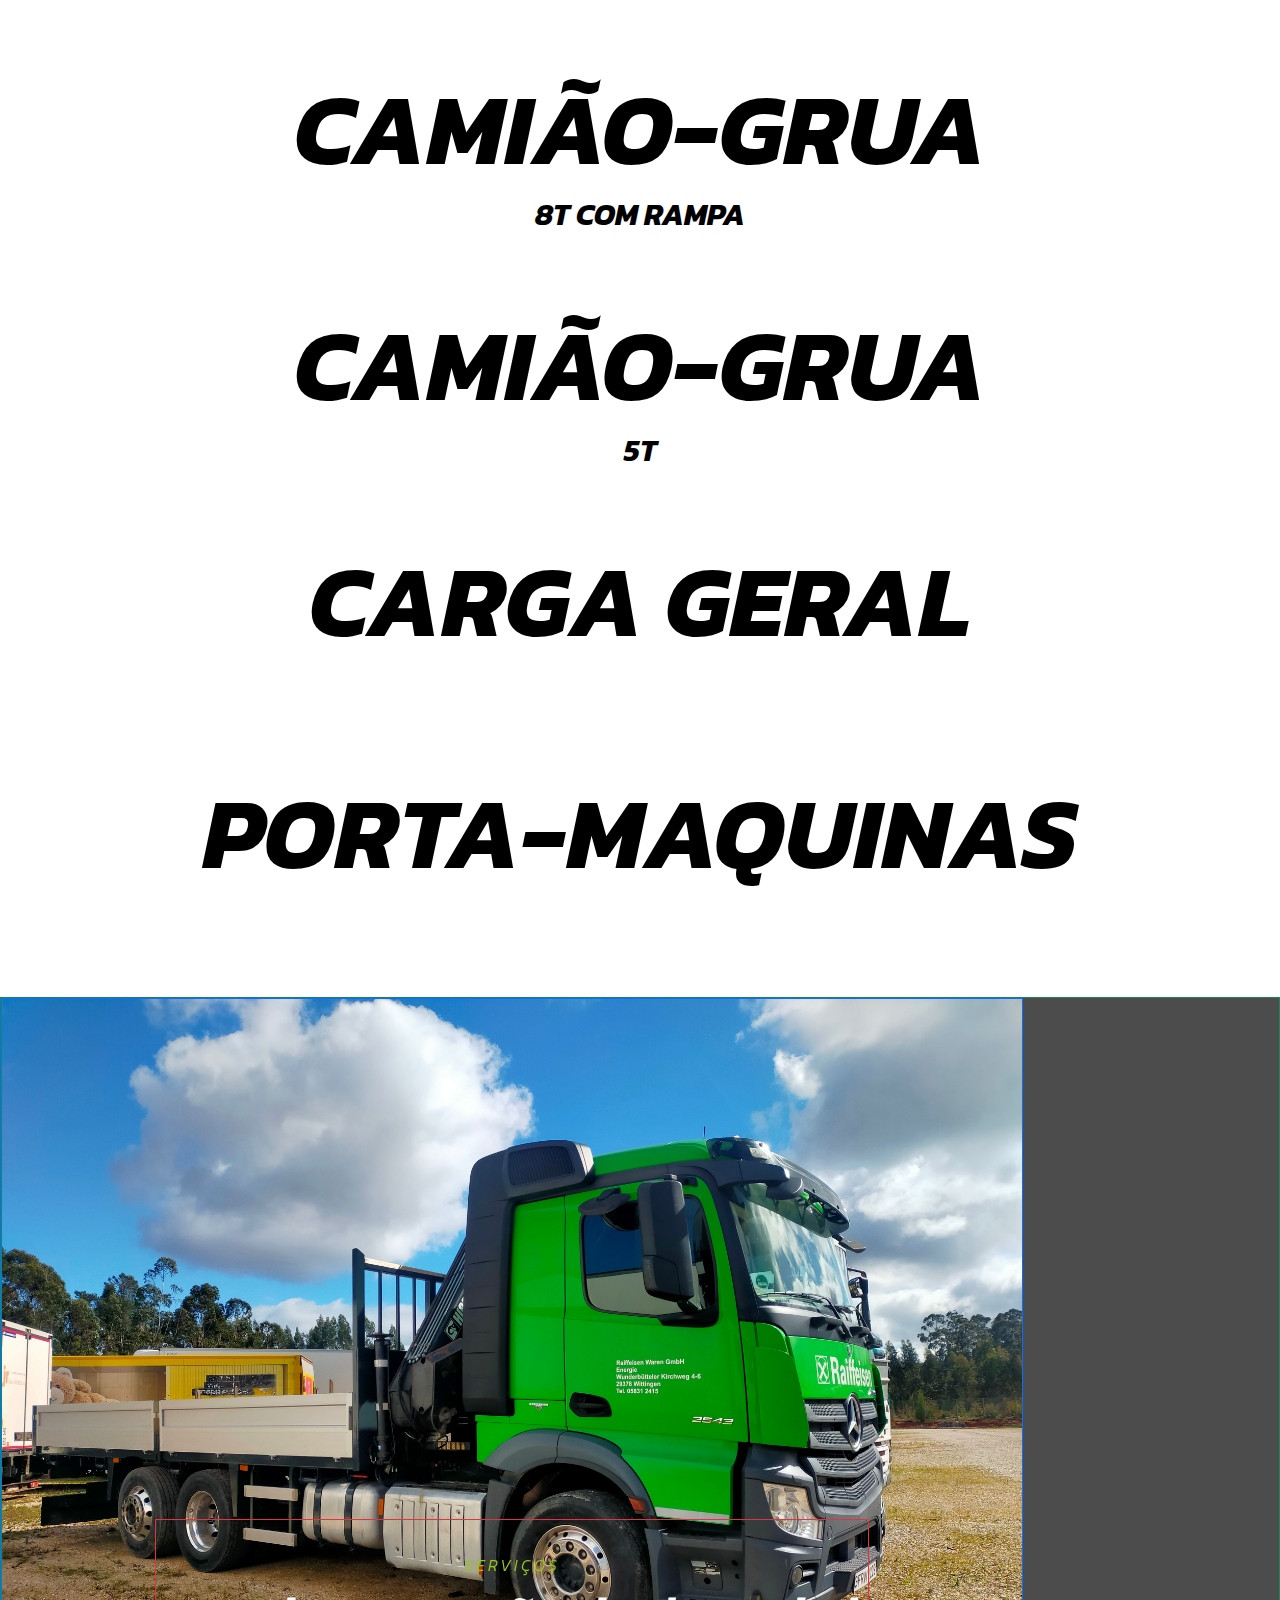
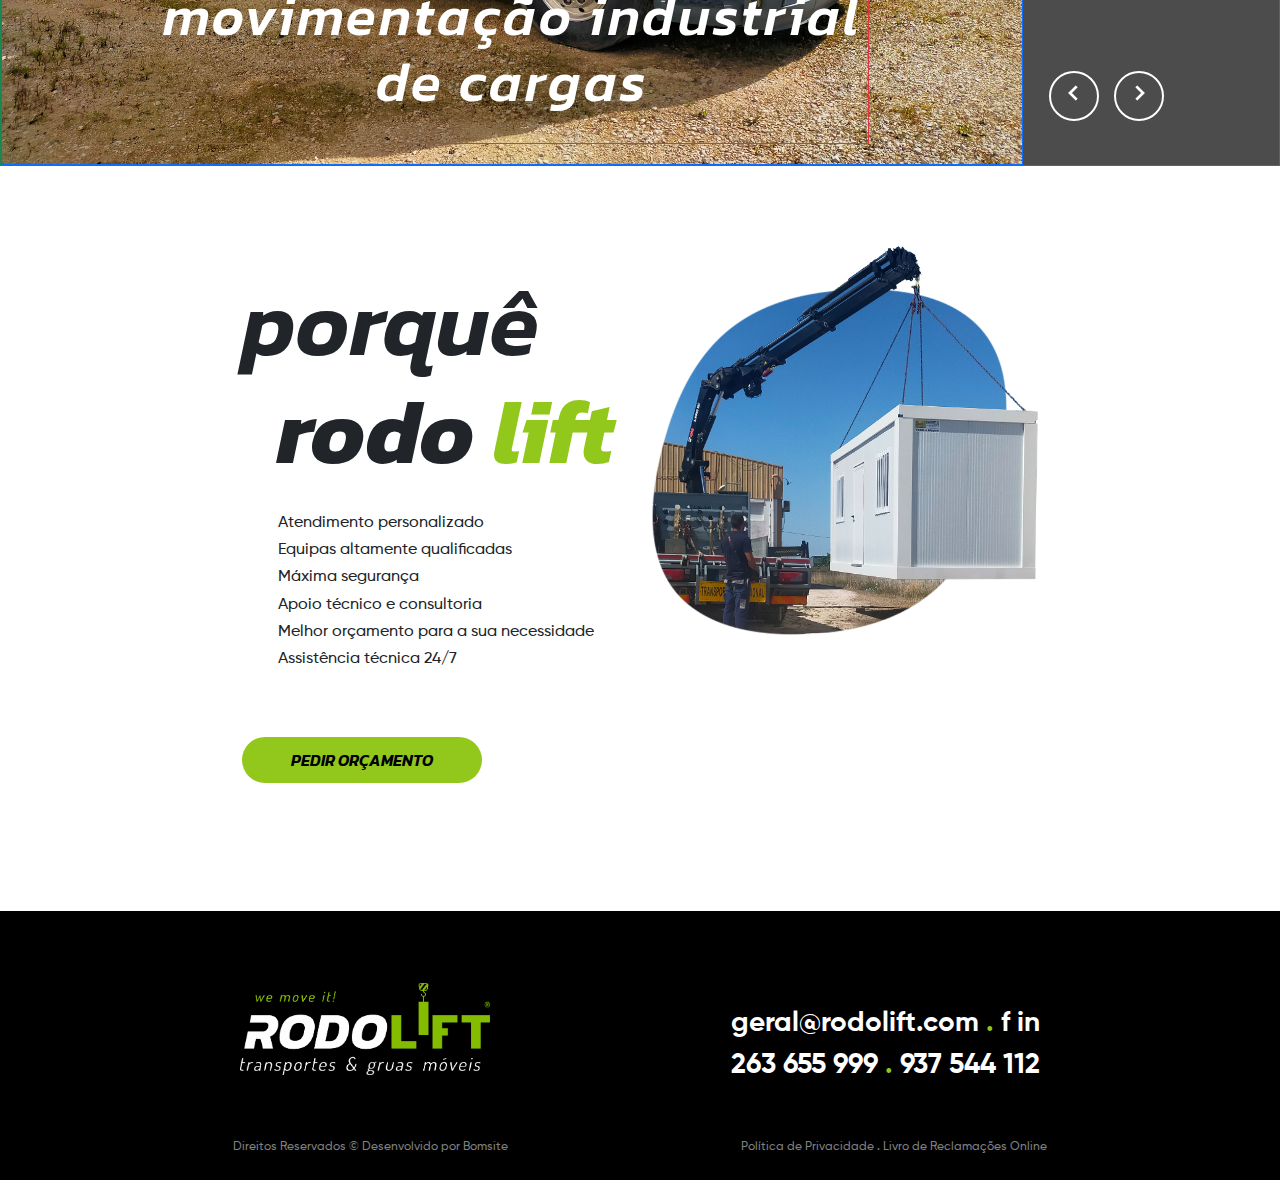
==== commit ceea4cd8: "Sobre Responsive Update" ====
--- a/index.html
+++ b/index.html
@@ -93,10 +93,10 @@
 
       <!--CARD WE MOVE IT-->
 
-      <div class="row justify-content-center align-items-center m-5">
-        <div class="card m-xl-3 p-xl-3 w-md-100" style="max-width: 60%">
+      <div class="row justify-content-center align-items-center mt-5 m-lg-5">
+        <div class="card card-we m-0 m-xl-3 p-xl-3" style="max-width: 60%">
           <div class="row justify-content-evenly">
-            <div class="col-12 col-xl-4">
+            <div class="col-12 col-xl-4 p-0">
               <img
                 src="images/we-move-it-png.png"
                 class="img-fluid"
@@ -131,7 +131,10 @@
         class="row justify-content-center align-items-center m-5 equipamentos"
       >
         <div class="col text-center my-2 justify-content-center">
-          <a href="#" class="text-uppercase d-block mx-auto position-relative">
+          <a
+            href="equipamentos.html"
+            class="text-uppercase d-block mx-auto position-relative"
+          >
             <h1>Camião-Grua</h1>
             <h5>8t com rampa</h5>
             <div class="hidden text-center">
@@ -145,7 +148,10 @@
         class="row justify-content-center align-items-center m-5 equipamentos"
       >
         <div class="col text-center my-2 justify-content-center">
-          <a href="#" class="text-uppercase d-block mx-auto position-relative">
+          <a
+            href="equipamentos.html"
+            class="text-uppercase d-block mx-auto position-relative"
+          >
             <h1>Camião-Grua</h1>
             <h5>5t</h5>
             <div class="hidden text-center">
@@ -159,7 +165,10 @@
         class="row justify-content-center align-items-center m-5 equipamentos"
       >
         <div class="col text-center my-2 justify-content-center">
-          <a href="#" class="text-uppercase d-block mx-auto position-relative">
+          <a
+            href="equipamentos.html"
+            class="text-uppercase d-block mx-auto position-relative"
+          >
             <h1 style="margin-bottom: 3rem">Carga Geral</h1>
             <div class="hidden text-center">
               <img src="images/camiaogrua8t.png" alt="Carga Geral" />
@@ -172,7 +181,10 @@
         class="row justify-content-center align-items-center m-5 equipamentos"
       >
         <div class="col text-center my-2 justify-content-center">
-          <a href="#" class="text-uppercase d-block mx-auto position-relative">
+          <a
+            href="equipamentos.html"
+            class="text-uppercase d-block mx-auto position-relative"
+          >
             <h1 style="margin-bottom: 3rem">Porta-Maquinas</h1>
             <div class="hidden text-center">
               <img src="images/camiaogrua8t.png" alt="Porta-Maquinas" />
@@ -190,14 +202,17 @@
           data-bs-wrap="true"
           data-bs-ride="carousel"
         >
-          <div class="carousel-inner">
-            <div class="carousel-item active" data-bs-interval="4000">
+          <div class="carousel-inner border border-success">
+            <div
+              class="carousel-item active border border-primary"
+              data-bs-interval="4000"
+            >
               <img
                 src="images/carousel1.jpg"
-                class="d-block object-fit-cover w-100"
+                class="d-block object-fit-cover w-100 img-fluid"
                 alt="Camião Grua Verde"
               />
-              <div class="carousel-caption d-none d-md-block">
+              <div class="carousel-caption d-md-block border border-danger">
                 <h5>Serviços</h5>
                 <h2>movimentação industrial de cargas</h2>
               </div>
@@ -205,10 +220,10 @@
             <div class="carousel-item" data-bs-interval="2000">
               <img
                 src="images/carousel2.jpg"
-                class="d-block object-fit-cover w-100"
+                class="d-block object-fit-cover w-100 img-fluid"
                 alt="Camião Branco"
               />
-              <div class="carousel-caption d-none d-md-block">
+              <div class="carousel-caption d-md-block">
                 <h5>Serviços</h5>
                 <h2>movimentação industrial de cargas</h2>
               </div>
@@ -216,10 +231,10 @@
             <div class="carousel-item" data-bs-interval="2000">
               <img
                 src="images/carousel3.jpg"
-                class="d-block object-fit-cover w-100"
+                class="d-block object-fit-cover w-100 img-fluid"
                 alt="Camião Grua com rampa"
               />
-              <div class="carousel-caption d-none d-md-block">
+              <div class="carousel-caption d-md-block">
                 <h5>Serviços</h5>
                 <h2>movimentação industrial de cargas</h2>
               </div>
@@ -260,7 +275,7 @@
 
       <!--CARD ORÇAMENTO-->
 
-      <div class="row justify-content-center align-items-center m-5">
+      <div class="row justify-content-center align-items-center m-lg-5">
         <div class="card m-3 p-3" style="max-width: 70%">
           <div class="row justify-content-evenly">
             <div class="col-12 col-xl-6">
@@ -285,7 +300,7 @@
             <div class="col-12 col-xl-6">
               <img
                 src="images/contentor.png"
-                class="img-fluid w-100"
+                class="w-100"
                 alt="Logo We Move It"
               />
             </div>
--- a/style.css
+++ b/style.css
@@ -66,7 +66,8 @@
 }
 
 .navbar.scrolled a,
-.navbar.scrolled .navbar-toggler {
+.navbar.scrolled .navbar-toggler,
+.navbar2 .navbar-toggler {
   color: white !important;
 }
 
@@ -130,7 +131,7 @@
   text-transform: uppercase;
   font-family: "Kanit-SemiBoldItalic", sans-serif;
   border: 1px solid black;
-  width: 30%;
+  max-width: 100px;
 }
 
 .sobre-btn:hover {
@@ -154,13 +155,15 @@
 }
 
 .hidden img {
+  border: 1px solid red;
   max-width: 28%;
-  margin-left: 200px;
+  margin-left: 7vw;
   z-index: -1;
 }
 
 .hidden span {
-  margin-right: 550px;
+  border: 1px solid blue;
+  margin-right: 22vw;
   font-size: 13px;
   font-family: "Kanit-LightItalic";
   letter-spacing: 3px;
@@ -189,10 +192,6 @@
   width: 80%;
 }
 
-.carousel-item img {
-  height: 750px;
-}
-
 .carousel-caption h5 {
   font-size: 16px;
   font-family: "Kanit-LightItalic";
@@ -211,8 +210,8 @@
 .indicadores-carousel {
   position: absolute;
   gap: 15px;
-  bottom: 50px;
-  right: 180px;
+  bottom: 5vh;
+  right: 10vw;
 }
 
 .prev,
@@ -388,14 +387,71 @@
   color: white;
 }
 
-@media all and (max-width: 425px) {
+@media all and (max-width: 480px) {
   .nav-logo {
     width: 180px;
   }
-}
-
-@media all and (max-width: 578px) {
+  .equipamentos a h1 {
+    font-size: 40px;
+  }
+}
+
+@media all and (max-width: 576px) {
   .mascara {
     margin-top: 2rem;
   }
-}
+
+  .card-title-orcamento {
+    font-size: 55px;
+  }
+}
+
+@media all and (max-width: 768px) {
+  .card-we {
+    max-width: 80% !important;
+  }
+
+  .equipamentos a h1 {
+    font-size: 50px; /*Não*/
+  }
+
+  .carousel-caption h2 {
+    font-size: 40px; /*Não*/
+  }
+
+  .card-title-orcamento {
+    font-size: 75px;
+  }
+}
+
+@media all and (max-width: 900px) {
+  .equipamentos a h1 {
+    font-size: 85px;
+  }
+
+  .equipamentos a h5 {
+    font-size: 30px;
+  }
+
+  a:hover .hidden {
+    margin-top: -25%;
+  }
+
+  .hidden img {
+    margin-left: 0 !important;
+  }
+
+  .hidden span {
+    margin-right: 5vw !important;
+  }
+}
+
+@media all and (max-width: 1200px) {
+  .hidden img {
+    margin-left: 2vw;
+  }
+
+  .hidden span {
+    margin-right: 15vw;
+  }
+}
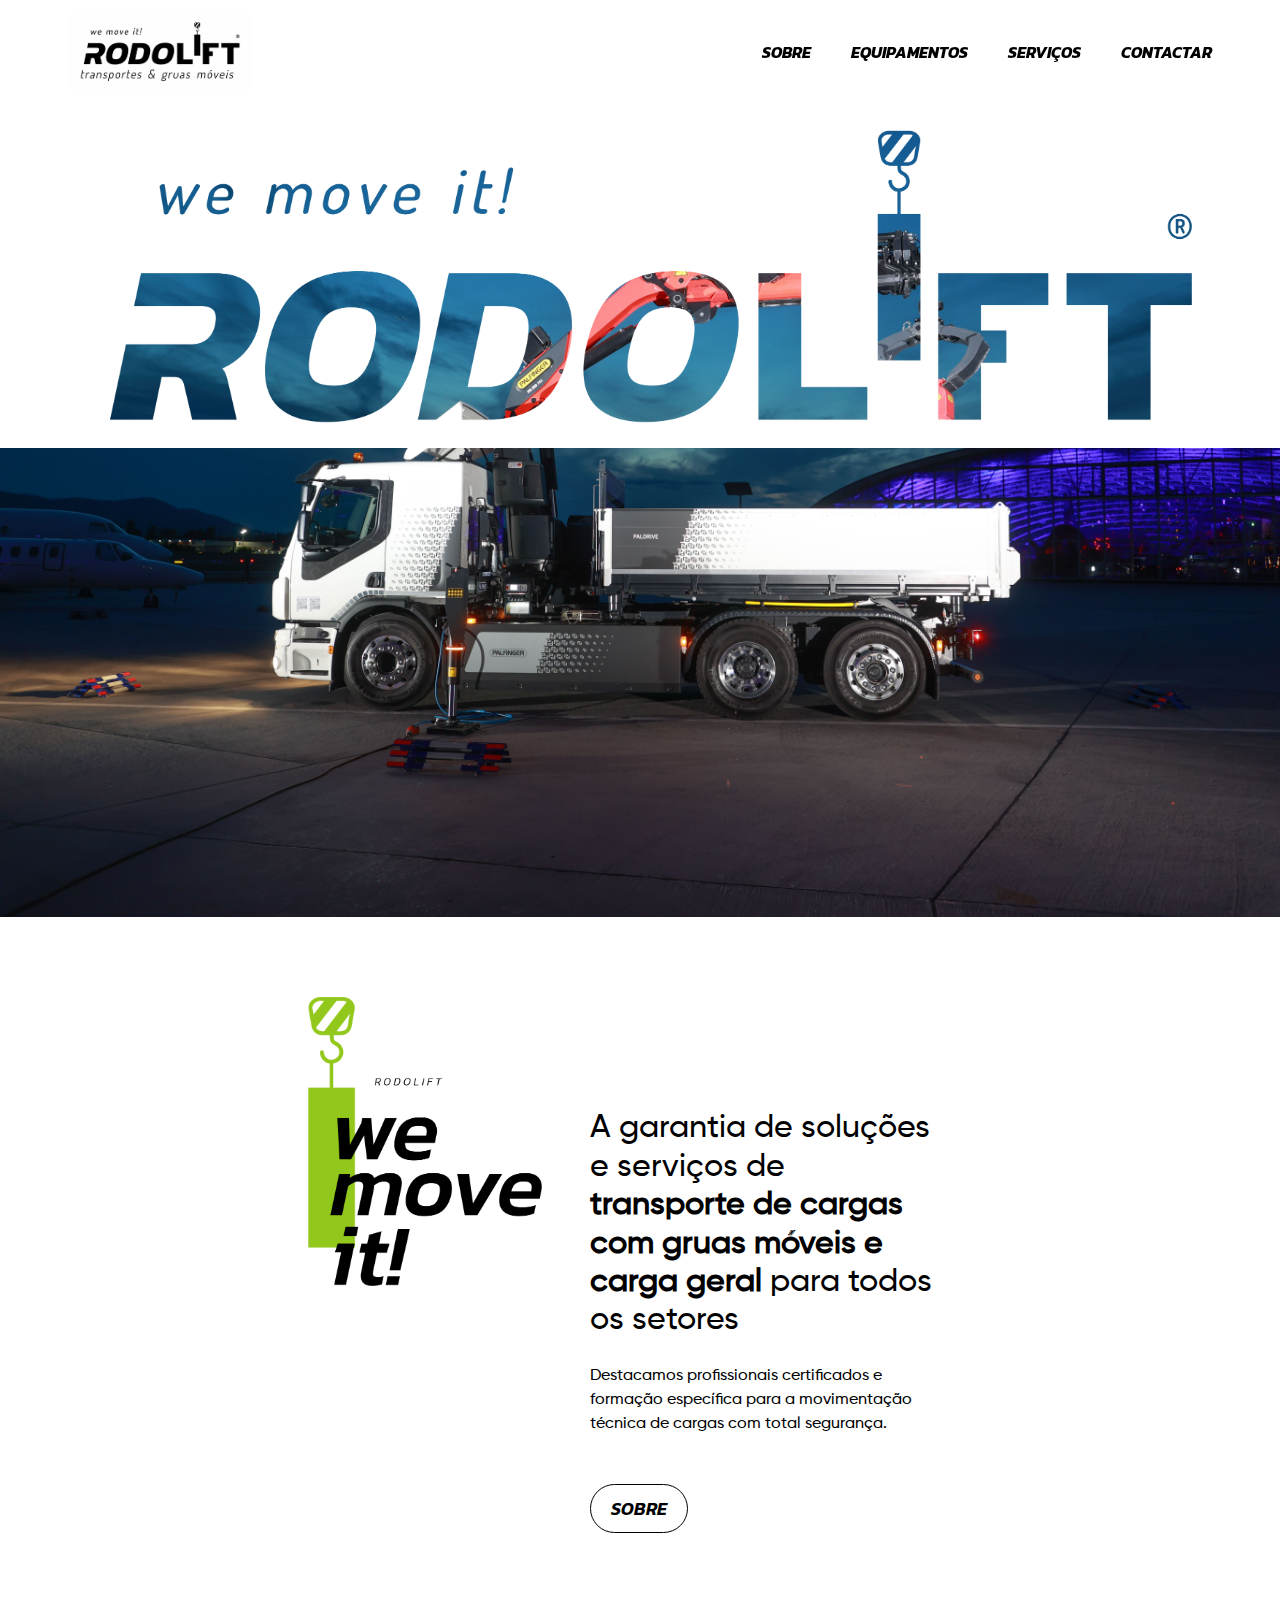
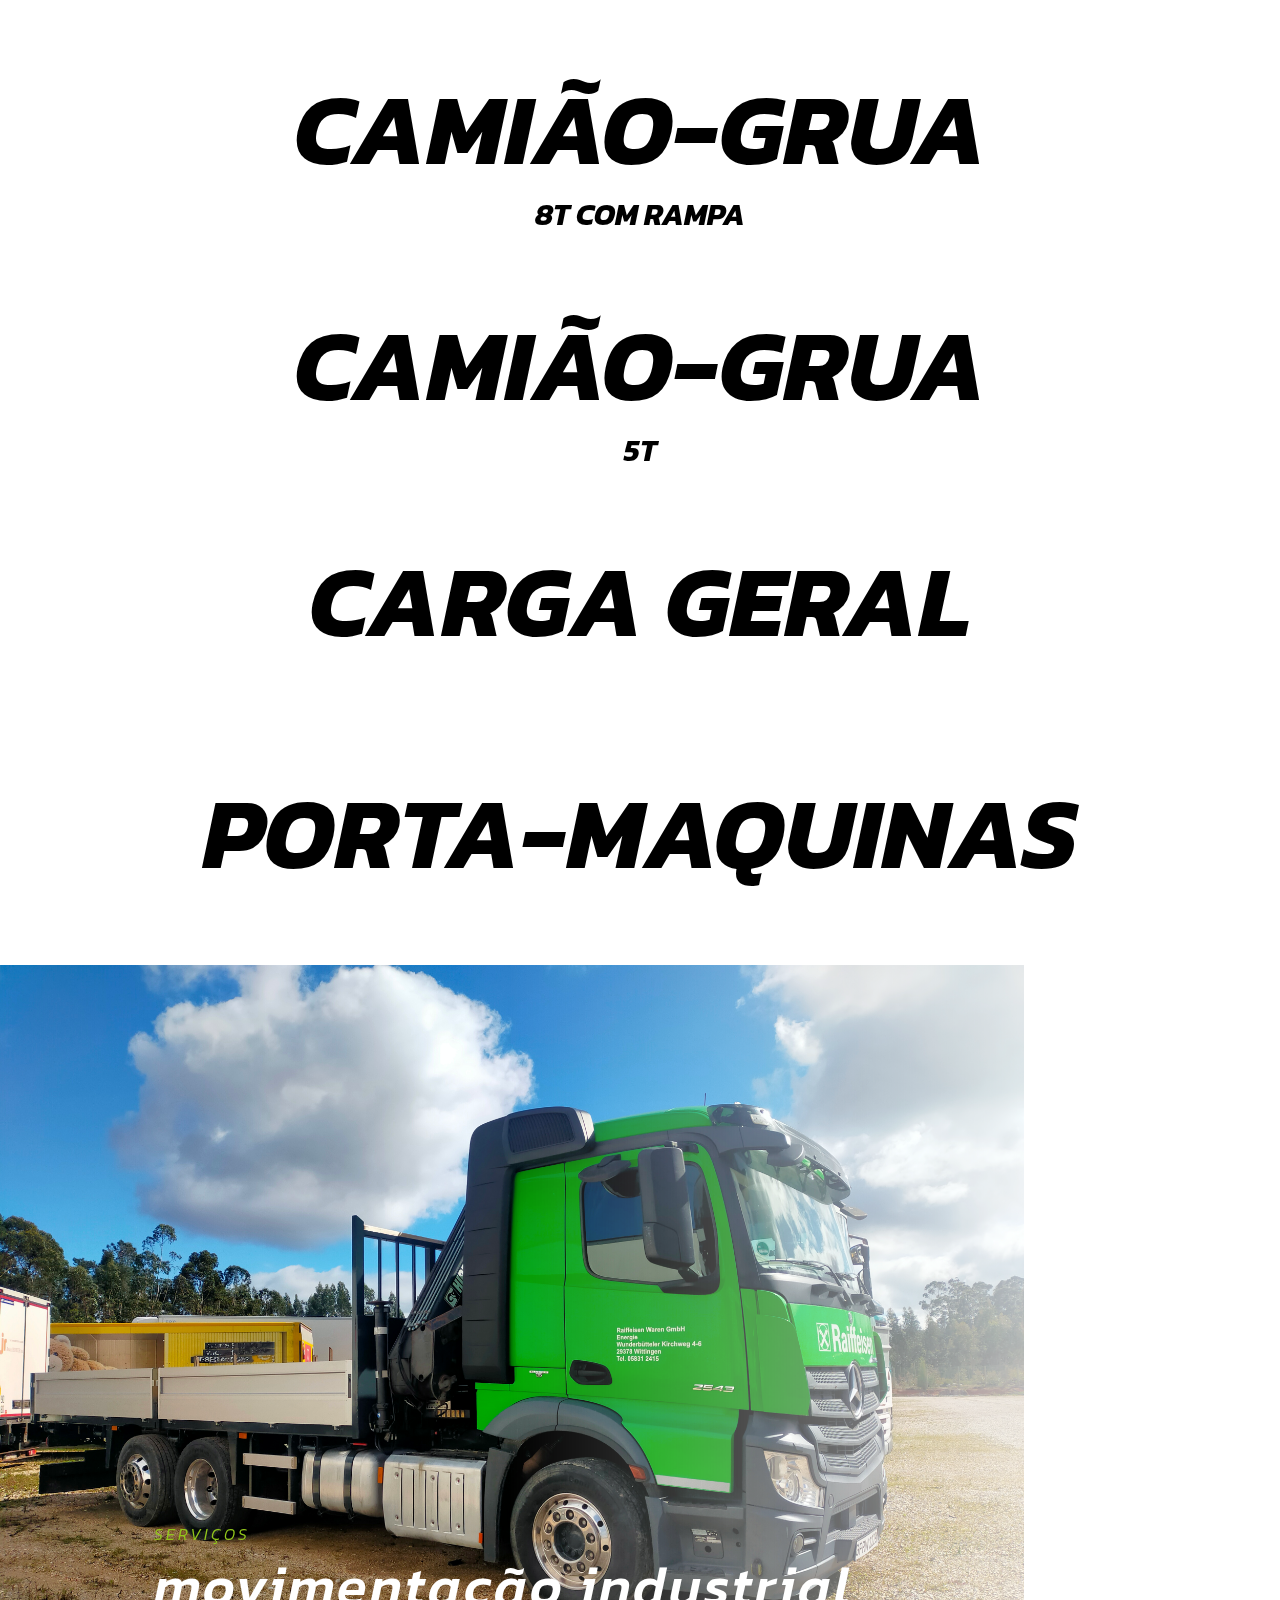
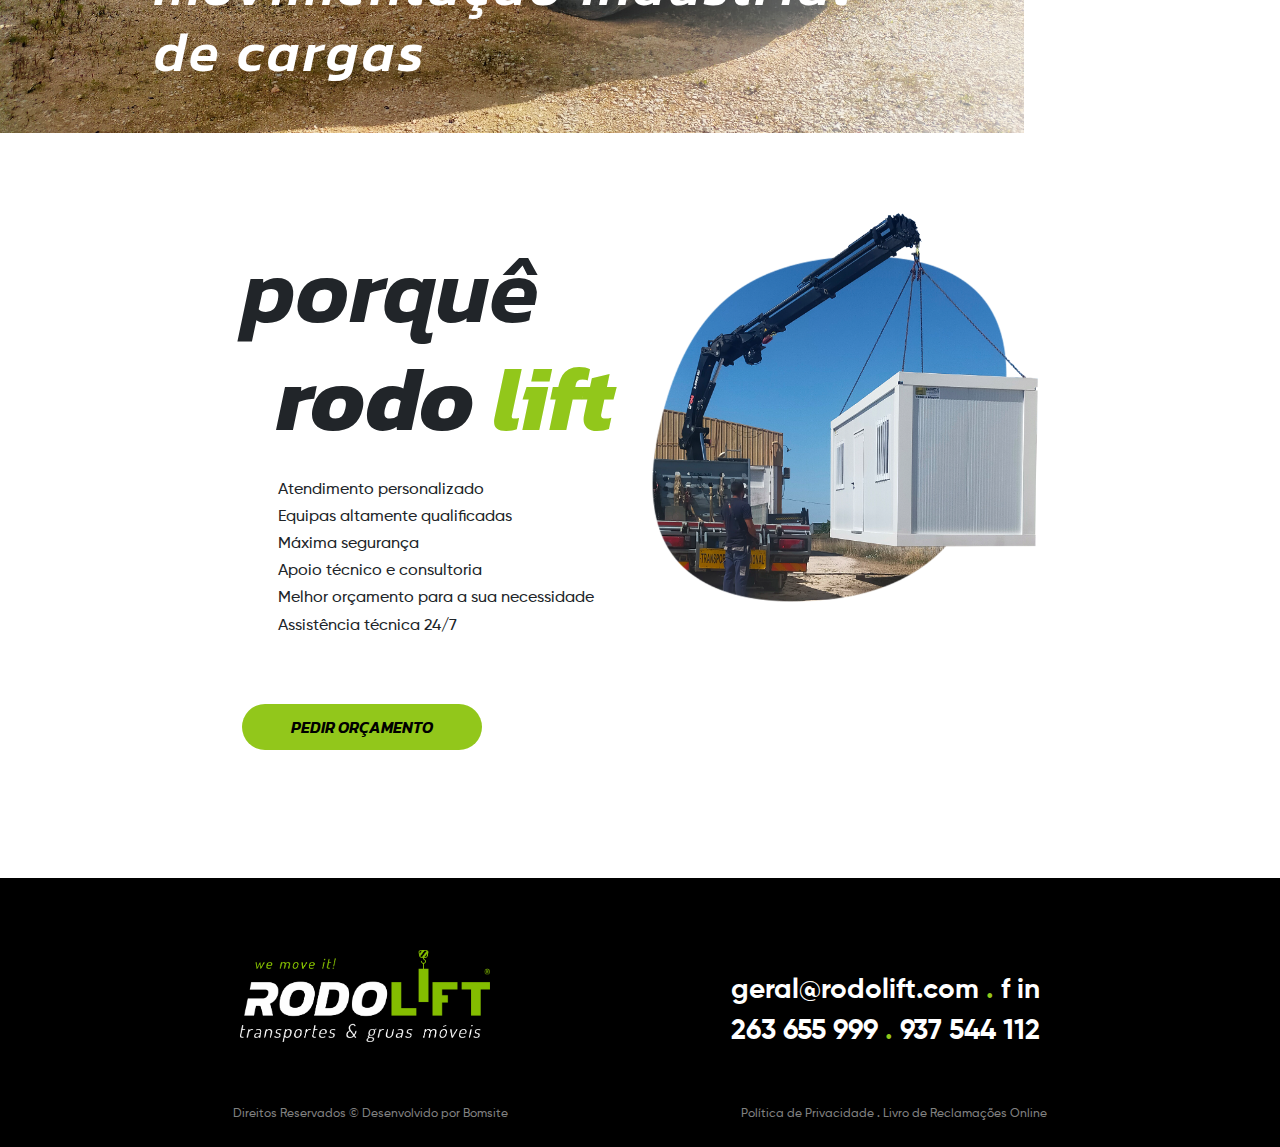
==== commit a1f65065: "Responsivity Update" ====
--- a/index.html
+++ b/index.html
@@ -198,21 +198,18 @@
       <div class="row justify-content-center">
         <div
           id="carouselExampleCaptions"
-          class="carousel slide"
+          class="carousel slide carousel-mask"
           data-bs-wrap="true"
           data-bs-ride="carousel"
         >
-          <div class="carousel-inner border border-success">
-            <div
-              class="carousel-item active border border-primary"
-              data-bs-interval="4000"
-            >
+          <div class="carousel-inner">
+            <div class="carousel-item active" data-bs-interval="4000">
               <img
                 src="images/carousel1.jpg"
                 class="d-block object-fit-cover w-100 img-fluid"
                 alt="Camião Grua Verde"
               />
-              <div class="carousel-caption d-md-block border border-danger">
+              <div class="carousel-caption d-md-block text-start">
                 <h5>Serviços</h5>
                 <h2>movimentação industrial de cargas</h2>
               </div>
@@ -223,7 +220,7 @@
                 class="d-block object-fit-cover w-100 img-fluid"
                 alt="Camião Branco"
               />
-              <div class="carousel-caption d-md-block">
+              <div class="carousel-caption text-start d-md-block">
                 <h5>Serviços</h5>
                 <h2>movimentação industrial de cargas</h2>
               </div>
@@ -234,7 +231,7 @@
                 class="d-block object-fit-cover w-100 img-fluid"
                 alt="Camião Grua com rampa"
               />
-              <div class="carousel-caption d-md-block">
+              <div class="carousel-caption text-start d-md-block">
                 <h5>Serviços</h5>
                 <h2>movimentação industrial de cargas</h2>
               </div>
--- a/style.css
+++ b/style.css
@@ -143,10 +143,10 @@
   font-family: Kanit-BoldItalic;
 }
 
-.equipamentos a h1 {
+.equipamentos h1 {
   font-size: 100px;
 }
-.equipamentos a h5 {
+.equipamentos h5 {
   font-size: 30px;
 }
 
@@ -184,8 +184,18 @@
   color: #000;
 }
 
-.carousel {
-  background-color: rgba(0, 0, 0, 0.7);
+.carousel-mask {
+  width: 100%;
+  -webkit-mask-image: linear-gradient(to right, black 40%, transparent 100%);
+  mask-image: linear-gradient(to right, black 40%, transparent 100%);
+  -webkit-mask-position: cover;
+  mask-position: cover;
+  -webkit-mask-repeat: no-repeat;
+  mask-repeat: no-repeat;
+  -webkit-mask-size: 100%;
+  mask-size: 100%;
+  margin-top: -2rem;
+  z-index: -1;
 }
 
 .carousel-item {
@@ -286,6 +296,12 @@
   font-size: 22px;
 }
 
+.partilhe-icons {
+  display: flex;
+  flex-direction: row;
+  align-items: center;
+}
+
 .partilhe {
   font-size: 12px;
   background-color: transparent !important;
@@ -303,7 +319,7 @@
   -webkit-text-stroke-width: 1px;
   -webkit-text-stroke-color: #000;
   position: absolute;
-  bottom: -38vw;
+  top: 110vh;
   left: 0;
   right: 0;
   z-index: 100;
@@ -312,17 +328,9 @@
   width: 100%;
   padding-top: 0;
 }
-
-#carousel-galeria .carousel-inner1 .carousel-item1 {
-  display: flex;
-  justify-content: center;
-}
-
-#carousel-galeria .carousel-item1 .col-lg-4 {
-  flex: 1 0 calc(100% / 3); /* Cada um ocupa 1/3 do tamanho do ecrã */
-  min-width: calc(100% / 3);
-}
-
+.galeria img {
+  height: 100%;
+}
 /*===== EQUIPAMENTOS =====*/
 .indicadores-equip {
   position: absolute;
@@ -338,8 +346,16 @@
   width: 45px;
   height: 45px;
 }
+.texto-equipamento {
+  font-family: "Gilroy-Light", sans-serif;
+  font-size: 18px;
+  padding-left: 30vw;
+}
 
 .sub-infinito {
+  font-weight: 600;
+  letter-spacing: 3px;
+  font-style: italic;
   color: #92c71b;
 }
 
@@ -387,71 +403,120 @@
   color: white;
 }
 
+/*=== MEDIA QUERIES ===*/
+@media all and (max-width: 1440px) {
+  .wemoveit {
+    top: 115vh;
+  }
+}
+
+@media all and (max-width: 1200px) {
+  .hidden img {
+    margin-left: 2vw;
+  }
+
+  .hidden span {
+    margin-right: 15vw;
+  }
+  .wemoveit {
+    top: 190vh;
+  }
+}
+
+@media all and (max-width: 900px) {
+  .equipamentos h1 {
+    font-size: 85px;
+  }
+
+  .equipamentos h5 {
+    font-size: 30px;
+  }
+
+  a:hover .hidden {
+    margin-top: -25%;
+  }
+
+  .hidden img {
+    margin-left: 0 !important;
+  }
+
+  .hidden span {
+    margin-right: 5vw !important;
+  }
+
+  .card-title2 {
+    font-size: 60px;
+  }
+  .wemoveit {
+    top: 170vh;
+    font-size: 20vw;
+  }
+  .card-equip {
+    max-width: 80% !important;
+  }
+}
+
+@media all and (max-width: 768px) {
+  .card-we {
+    max-width: 80% !important;
+  }
+
+  .equipamentos h1 {
+    font-size: 55px;
+  }
+
+  .carousel-caption h2 {
+    font-size: 40px;
+  }
+
+  .card-title-orcamento {
+    font-size: 75px;
+  }
+  .card-subtitle {
+    font-size: 25px;
+  }
+  .texto-equipamento {
+    padding: 0;
+  }
+  .titulo-infinito {
+    font-size: 70px;
+  }
+}
+
+@media all and (max-width: 576px) {
+  .mascara {
+    margin-top: 2rem;
+  }
+
+  .card-title-orcamento {
+    font-size: 55px;
+  }
+  .wemoveit {
+    top: 185vh;
+  }
+}
+
 @media all and (max-width: 480px) {
   .nav-logo {
     width: 180px;
   }
-  .equipamentos a h1 {
+  .equipamentos h1 {
+    font-size: 40px !important;
+  }
+  .carousel-caption h2 {
+    font-size: 16px;
+  }
+  .card-title2 {
     font-size: 40px;
   }
-}
-
-@media all and (max-width: 576px) {
-  .mascara {
-    margin-top: 2rem;
-  }
-
-  .card-title-orcamento {
-    font-size: 55px;
-  }
-}
-
-@media all and (max-width: 768px) {
-  .card-we {
-    max-width: 80% !important;
-  }
-
-  .equipamentos a h1 {
-    font-size: 50px; /*Não*/
-  }
-
-  .carousel-caption h2 {
-    font-size: 40px; /*Não*/
-  }
-
-  .card-title-orcamento {
-    font-size: 75px;
-  }
-}
-
-@media all and (max-width: 900px) {
-  .equipamentos a h1 {
-    font-size: 85px;
-  }
-
-  .equipamentos a h5 {
-    font-size: 30px;
-  }
-
-  a:hover .hidden {
-    margin-top: -25%;
-  }
-
-  .hidden img {
-    margin-left: 0 !important;
-  }
-
-  .hidden span {
-    margin-right: 5vw !important;
-  }
-}
-
-@media all and (max-width: 1200px) {
-  .hidden img {
-    margin-left: 2vw;
-  }
-
-  .hidden span {
-    margin-right: 15vw;
-  }
-}
+  .card-text2 {
+    font-size: 18px;
+  }
+  .wemoveit {
+    top: 140vh;
+    font-size: 20vw;
+  }
+  .titulo-infinito {
+    font-size: 40px;
+  }
+}
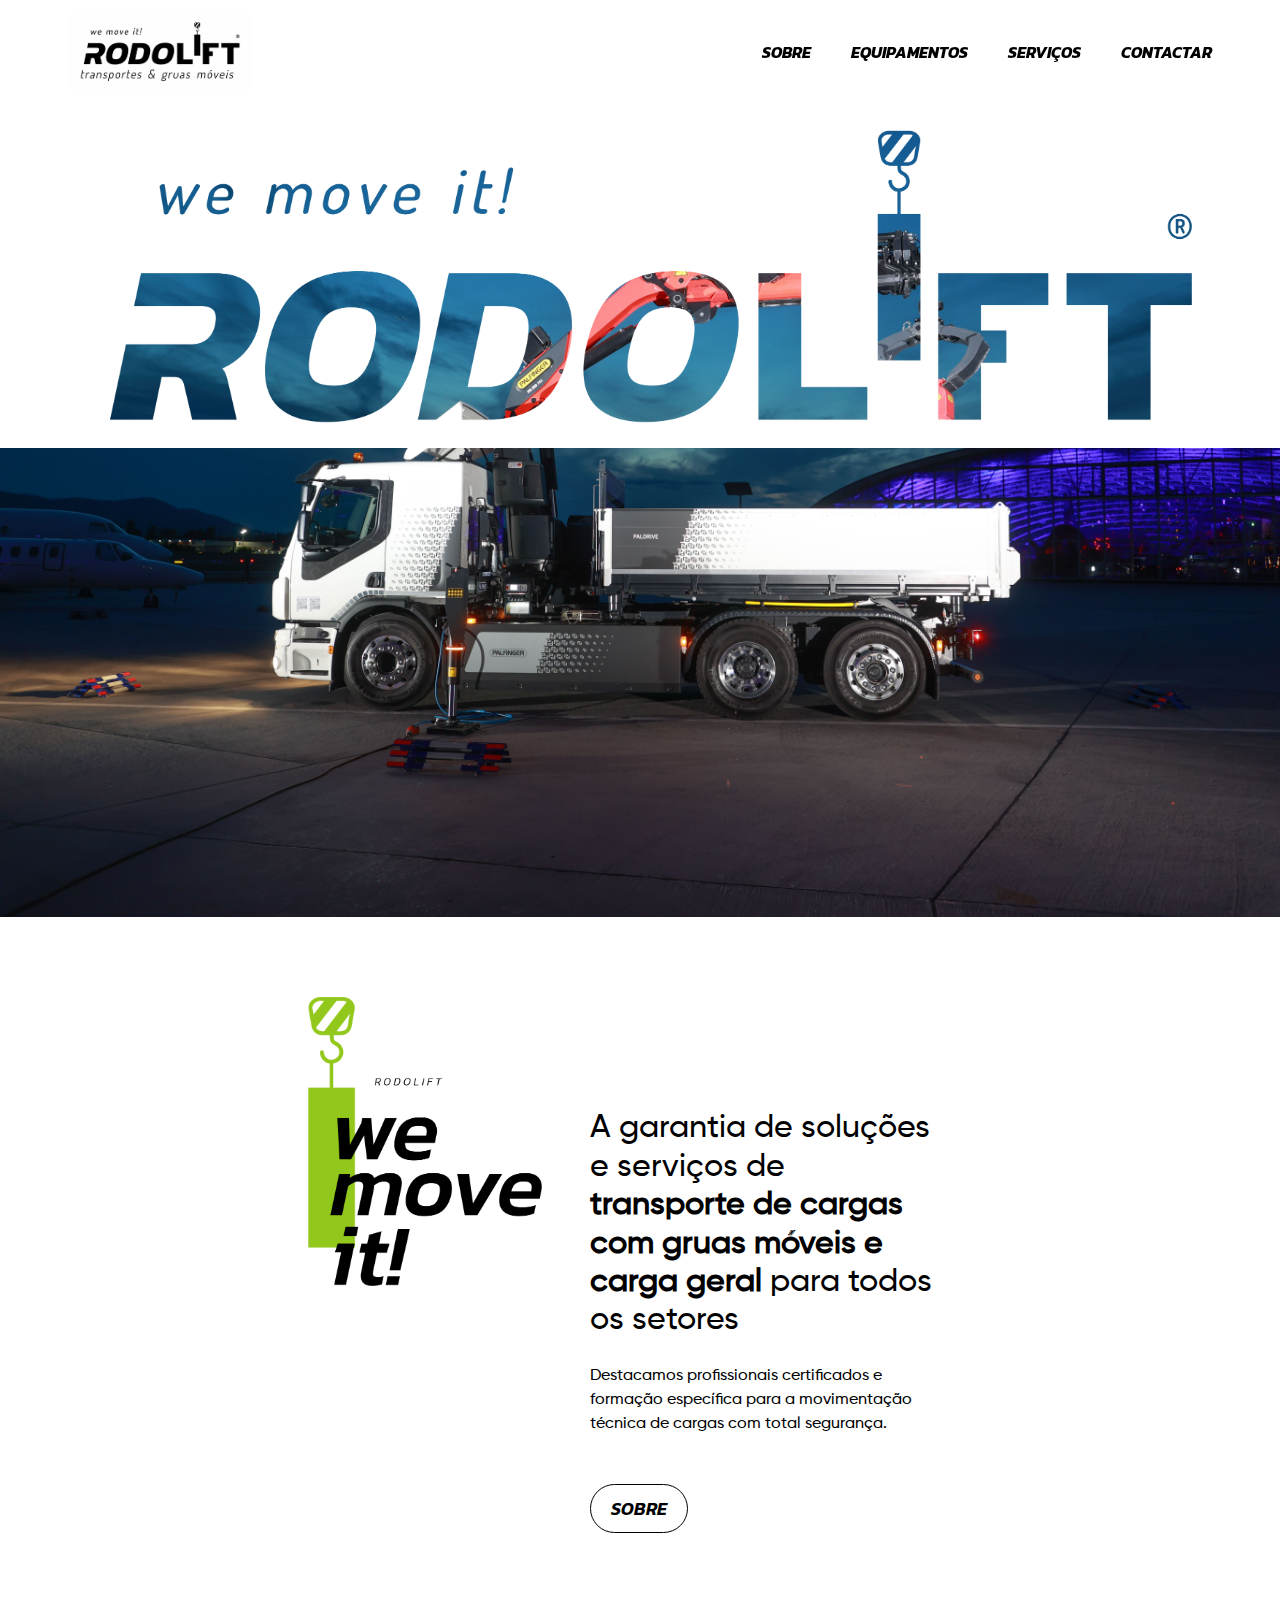
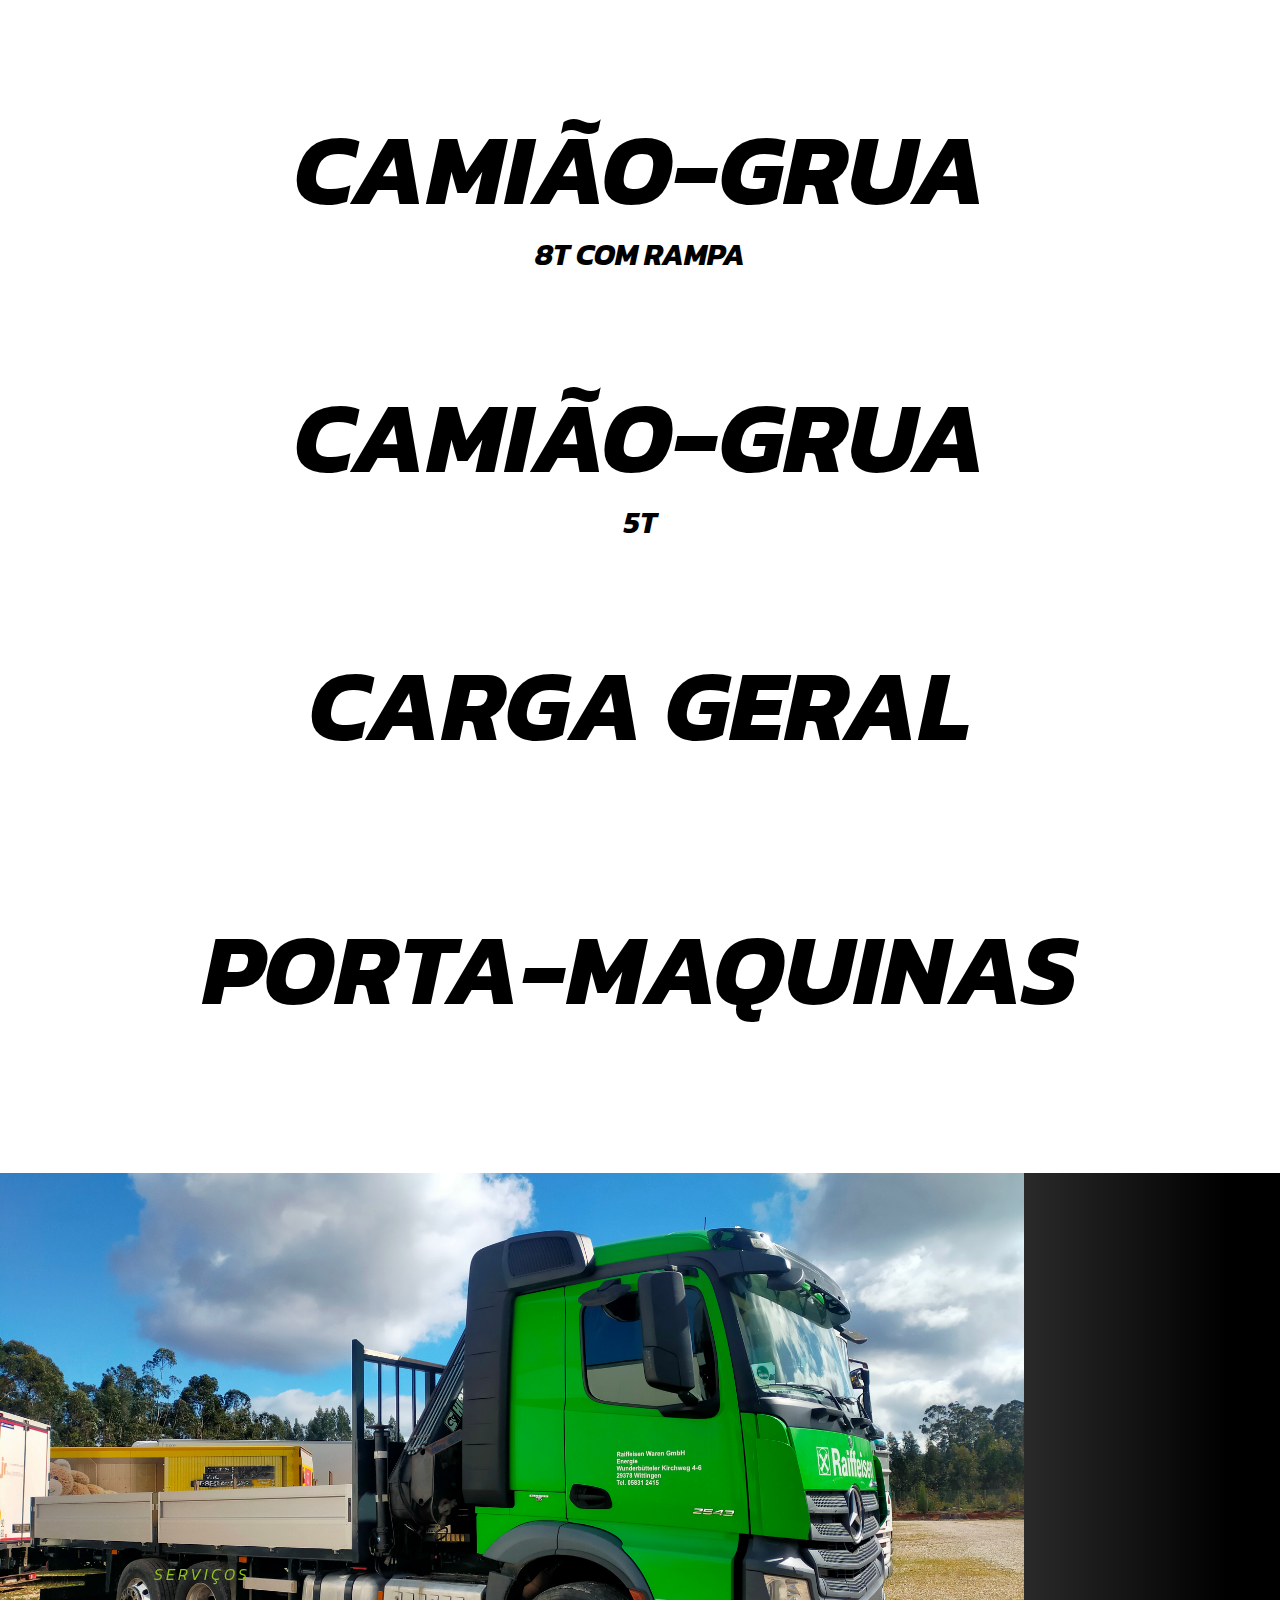
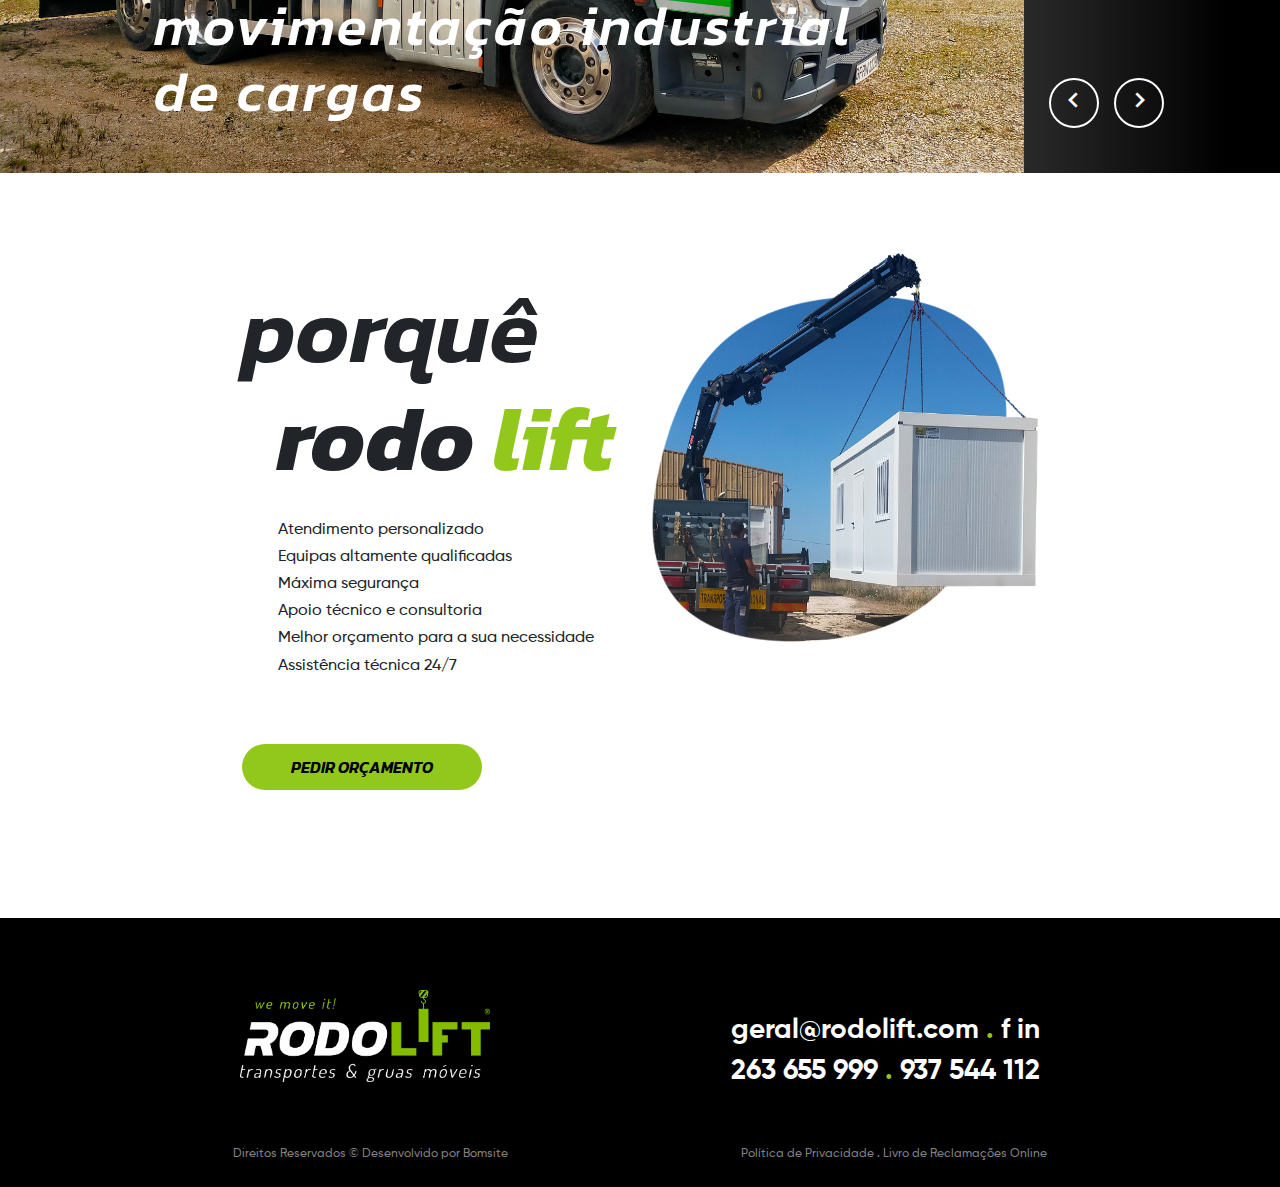
==== commit a2852dc1: "Update Carousel-Infinito" ====
--- a/index.html
+++ b/index.html
@@ -130,24 +130,20 @@
       <div
         class="row justify-content-center align-items-center m-5 equipamentos"
       >
-        <div class="col text-center my-2 justify-content-center">
+        <div class="col-12 text-center my-5 justify-content-center">
           <a
             href="equipamentos.html"
             class="text-uppercase d-block mx-auto position-relative"
           >
             <h1>Camião-Grua</h1>
             <h5>8t com rampa</h5>
-            <div class="hidden text-center">
+            <div class="hidden text-center border border-success">
               <img src="images/camiaogrua8t.png" alt="Camião Grua 8T" />
               <span>Equipamento</span>
             </div>
           </a>
         </div>
-      </div>
-      <div
-        class="row justify-content-center align-items-center m-5 equipamentos"
-      >
-        <div class="col text-center my-2 justify-content-center">
+        <div class="col-12 text-center my-5 justify-content-center">
           <a
             href="equipamentos.html"
             class="text-uppercase d-block mx-auto position-relative"
@@ -160,11 +156,7 @@
             </div>
           </a>
         </div>
-      </div>
-      <div
-        class="row justify-content-center align-items-center m-5 equipamentos"
-      >
-        <div class="col text-center my-2 justify-content-center">
+        <div class="col-12 text-center my-5 justify-content-center">
           <a
             href="equipamentos.html"
             class="text-uppercase d-block mx-auto position-relative"
@@ -176,11 +168,7 @@
             </div>
           </a>
         </div>
-      </div>
-      <div
-        class="row justify-content-center align-items-center m-5 equipamentos"
-      >
-        <div class="col text-center my-2 justify-content-center">
+        <div class="col-12 text-center my-5 justify-content-center">
           <a
             href="equipamentos.html"
             class="text-uppercase d-block mx-auto position-relative"
@@ -198,7 +186,7 @@
       <div class="row justify-content-center">
         <div
           id="carouselExampleCaptions"
-          class="carousel slide carousel-mask"
+          class="carousel slide"
           data-bs-wrap="true"
           data-bs-ride="carousel"
         >
@@ -217,7 +205,7 @@
             <div class="carousel-item" data-bs-interval="2000">
               <img
                 src="images/carousel2.jpg"
-                class="d-block object-fit-cover w-100 img-fluid"
+                class="d-block object-fit-cover w-100"
                 alt="Camião Branco"
               />
               <div class="carousel-caption text-start d-md-block">
@@ -228,7 +216,7 @@
             <div class="carousel-item" data-bs-interval="2000">
               <img
                 src="images/carousel3.jpg"
-                class="d-block object-fit-cover w-100 img-fluid"
+                class="d-block object-fit-cover w-100"
                 alt="Camião Grua com rampa"
               />
               <div class="carousel-caption text-start d-md-block">
@@ -237,9 +225,8 @@
               </div>
             </div>
           </div>
-          <div
-            class="indicadores-carousel w-100 d-flex flex-row justify-content-end"
-          >
+          <!--INDICADORES CAROUSEL-->
+          <div class="indicadores-carousel d-flex flex-row justify-content-end">
             <button
               class="prev"
               type="button"
--- a/style.css
+++ b/style.css
@@ -155,15 +155,15 @@
 }
 
 .hidden img {
+  max-width: 28%;
+  margin-left: 10vw;
+  z-index: -1;
   border: 1px solid red;
-  max-width: 28%;
-  margin-left: 7vw;
-  z-index: -1;
 }
 
 .hidden span {
   border: 1px solid blue;
-  margin-right: 22vw;
+  margin-right: 29vw;
   font-size: 13px;
   font-family: "Kanit-LightItalic";
   letter-spacing: 3px;
@@ -184,22 +184,20 @@
   color: #000;
 }
 
-.carousel-mask {
-  width: 100%;
-  -webkit-mask-image: linear-gradient(to right, black 40%, transparent 100%);
-  mask-image: linear-gradient(to right, black 40%, transparent 100%);
-  -webkit-mask-position: cover;
-  mask-position: cover;
-  -webkit-mask-repeat: no-repeat;
-  mask-repeat: no-repeat;
-  -webkit-mask-size: 100%;
-  mask-size: 100%;
-  margin-top: -2rem;
-  z-index: -1;
+.carousel {
+  background: linear-gradient(
+    90deg,
+    rgba(255, 255, 255, 1) 0%,
+    rgba(0, 0, 0, 1) 95%
+  );
 }
 
 .carousel-item {
   width: 80%;
+}
+
+.carousel-item img {
+  max-height: 600px;
 }
 
 .carousel-caption h5 {
@@ -222,6 +220,7 @@
   gap: 15px;
   bottom: 5vh;
   right: 10vw;
+  cursor: pointer;
 }
 
 .prev,
@@ -359,29 +358,19 @@
   color: #92c71b;
 }
 
-.wrapper1,
-.wrapper2 {
+.wrapper {
   display: flex;
   overflow: hidden;
   width: 100%;
   position: relative;
 }
 
-.wrapper-slide,
-.wrapper-slide2 {
+.wrapper-slide {
   white-space: nowrap;
-  padding: 0 6rem;
+  padding: 0 4rem;
   display: inline-block;
   flex-shrink: 0;
   min-width: auto;
-}
-
-.wrapper-slide {
-  animation: move-rtl 10s linear infinite;
-}
-
-.wrapper-slide2 {
-  animation: move-ltr 10s linear infinite;
 }
 
 .titulo-infinito {
@@ -481,6 +470,9 @@
   .titulo-infinito {
     font-size: 70px;
   }
+  .wemoveit {
+    top: 140vh;
+  }
 }
 
 @media all and (max-width: 576px) {
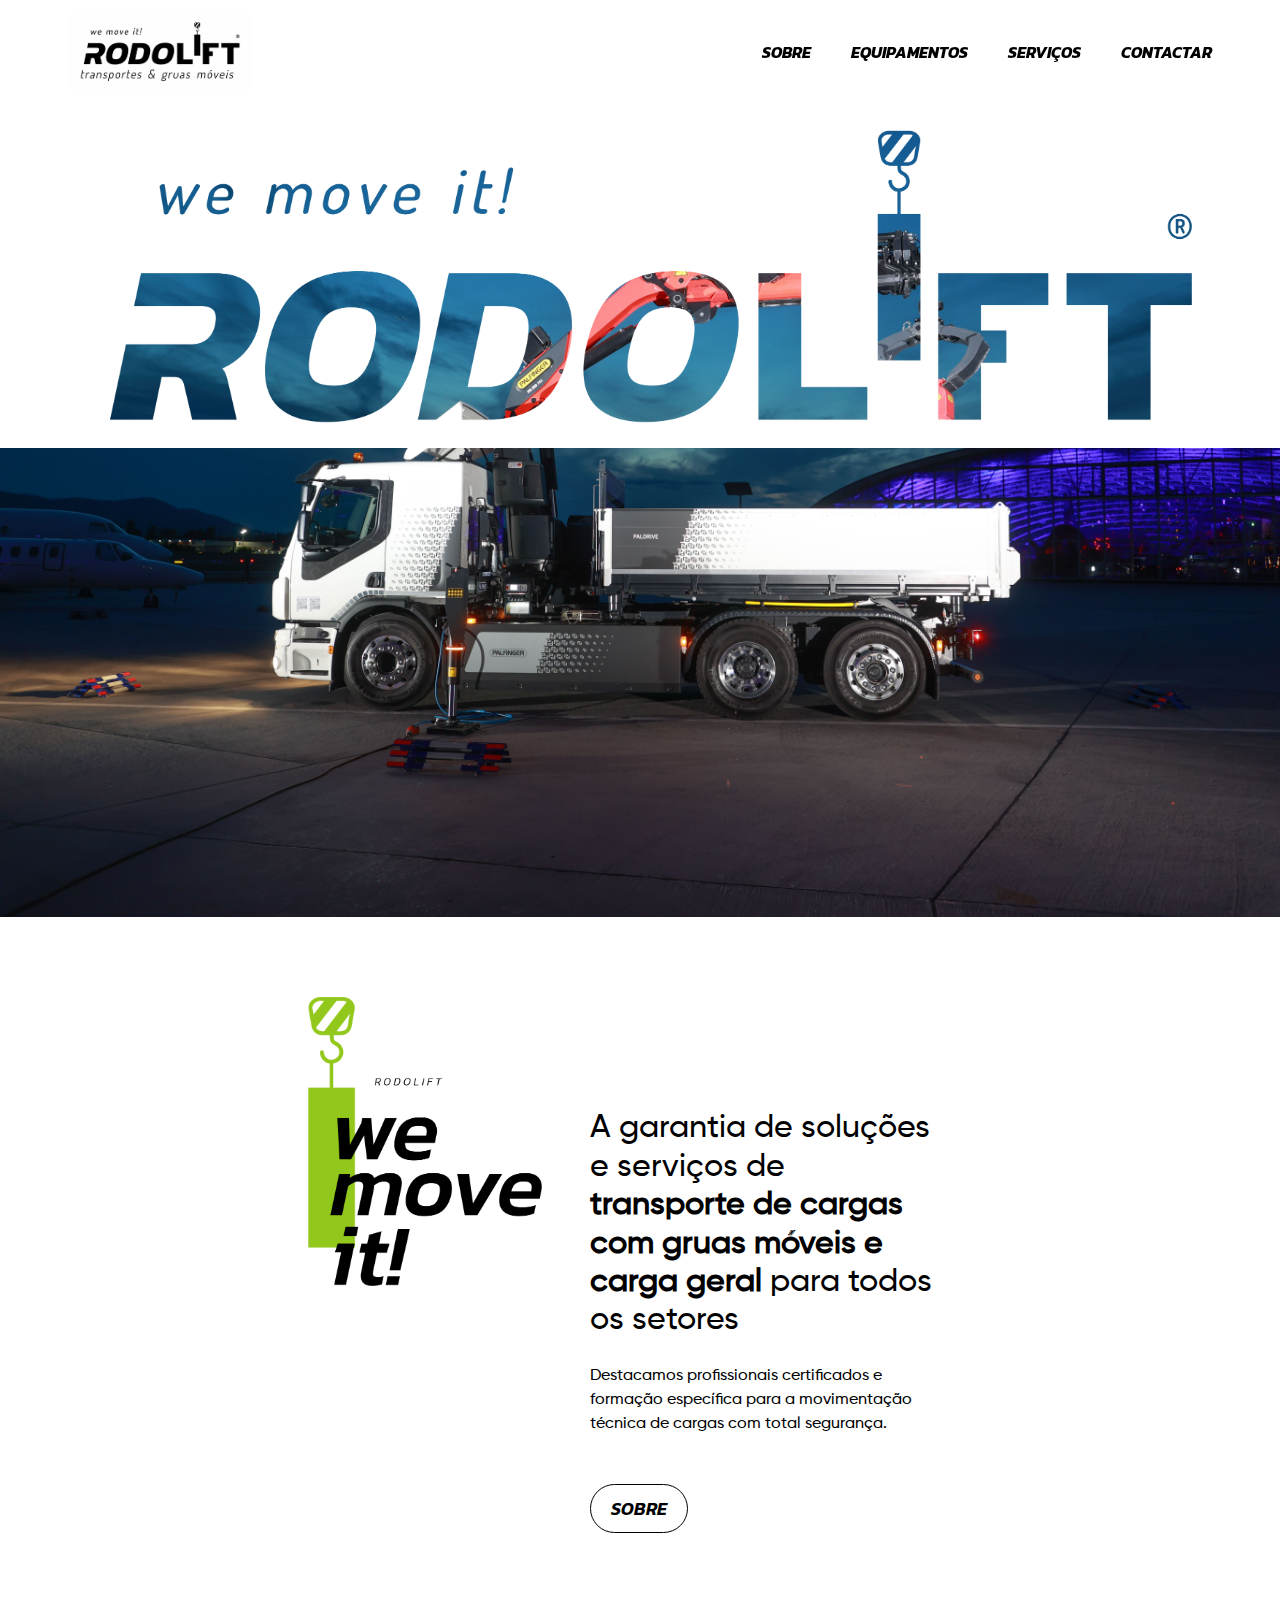
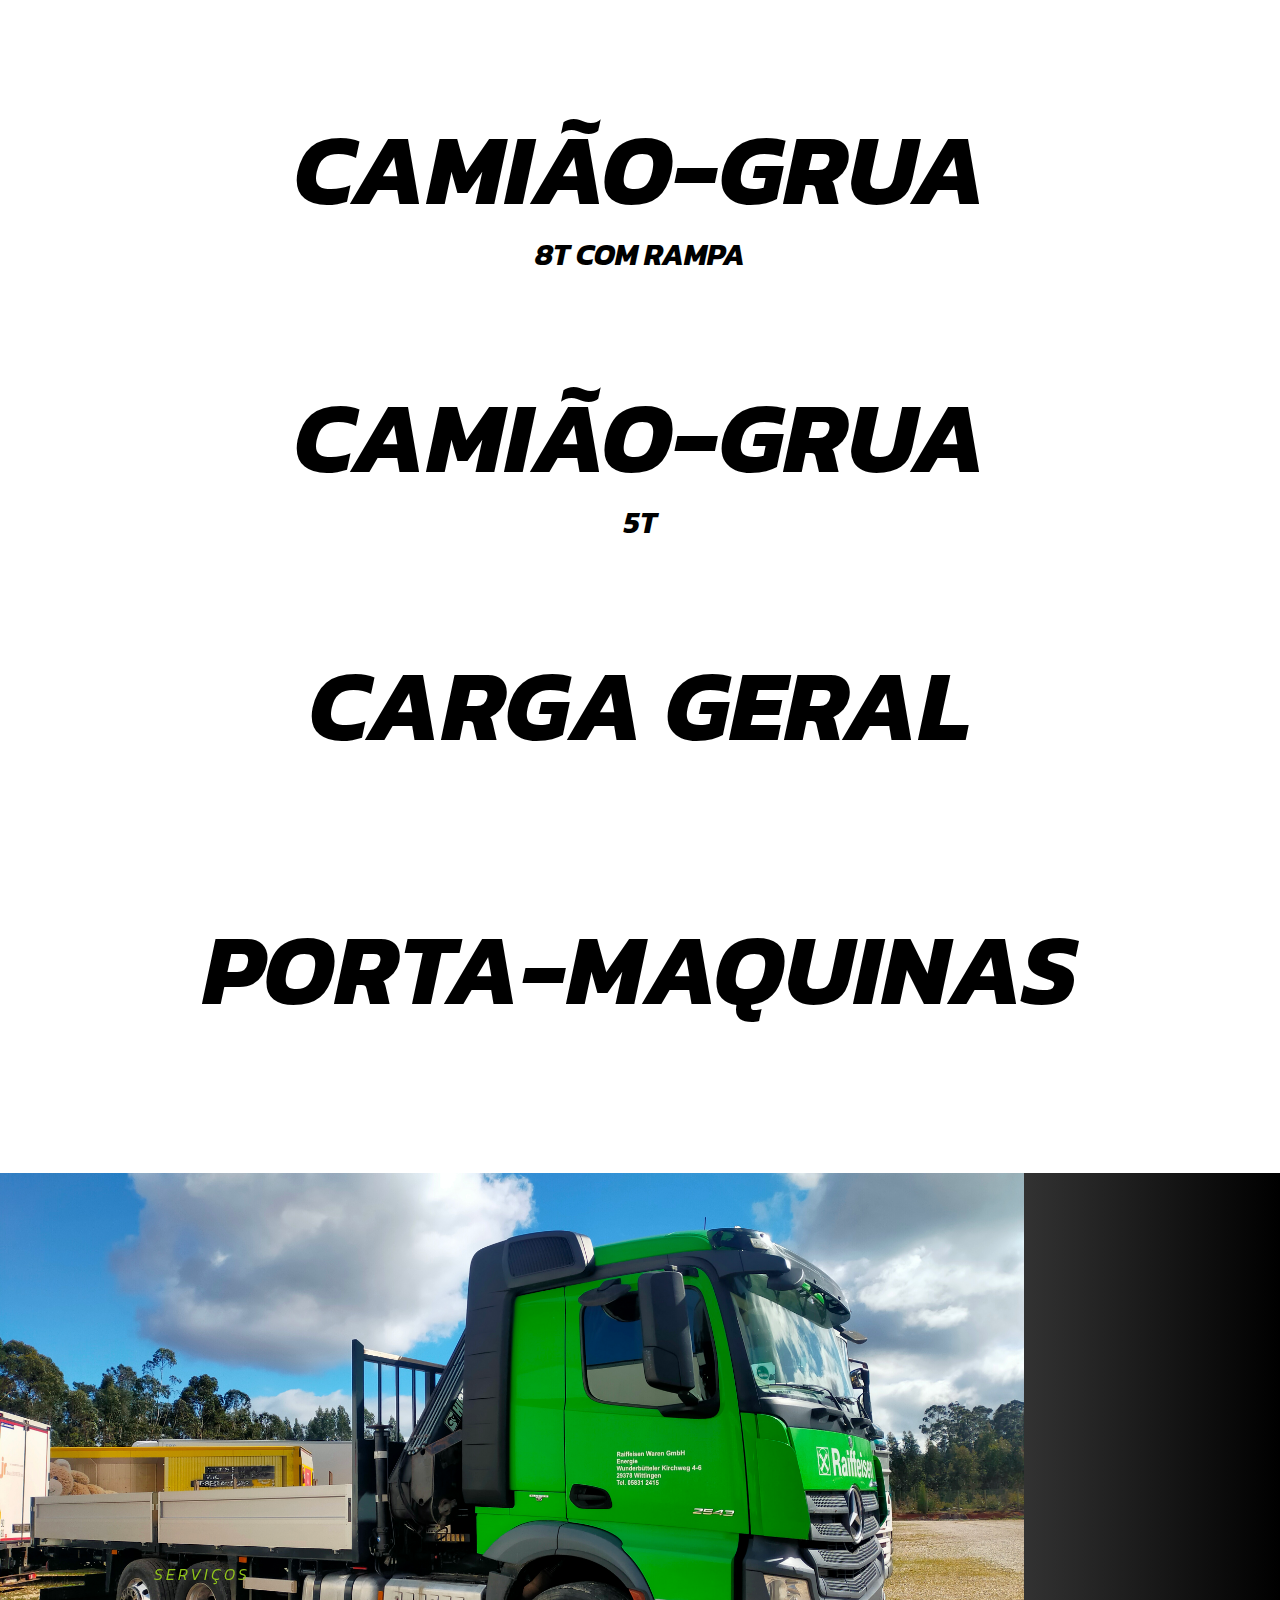
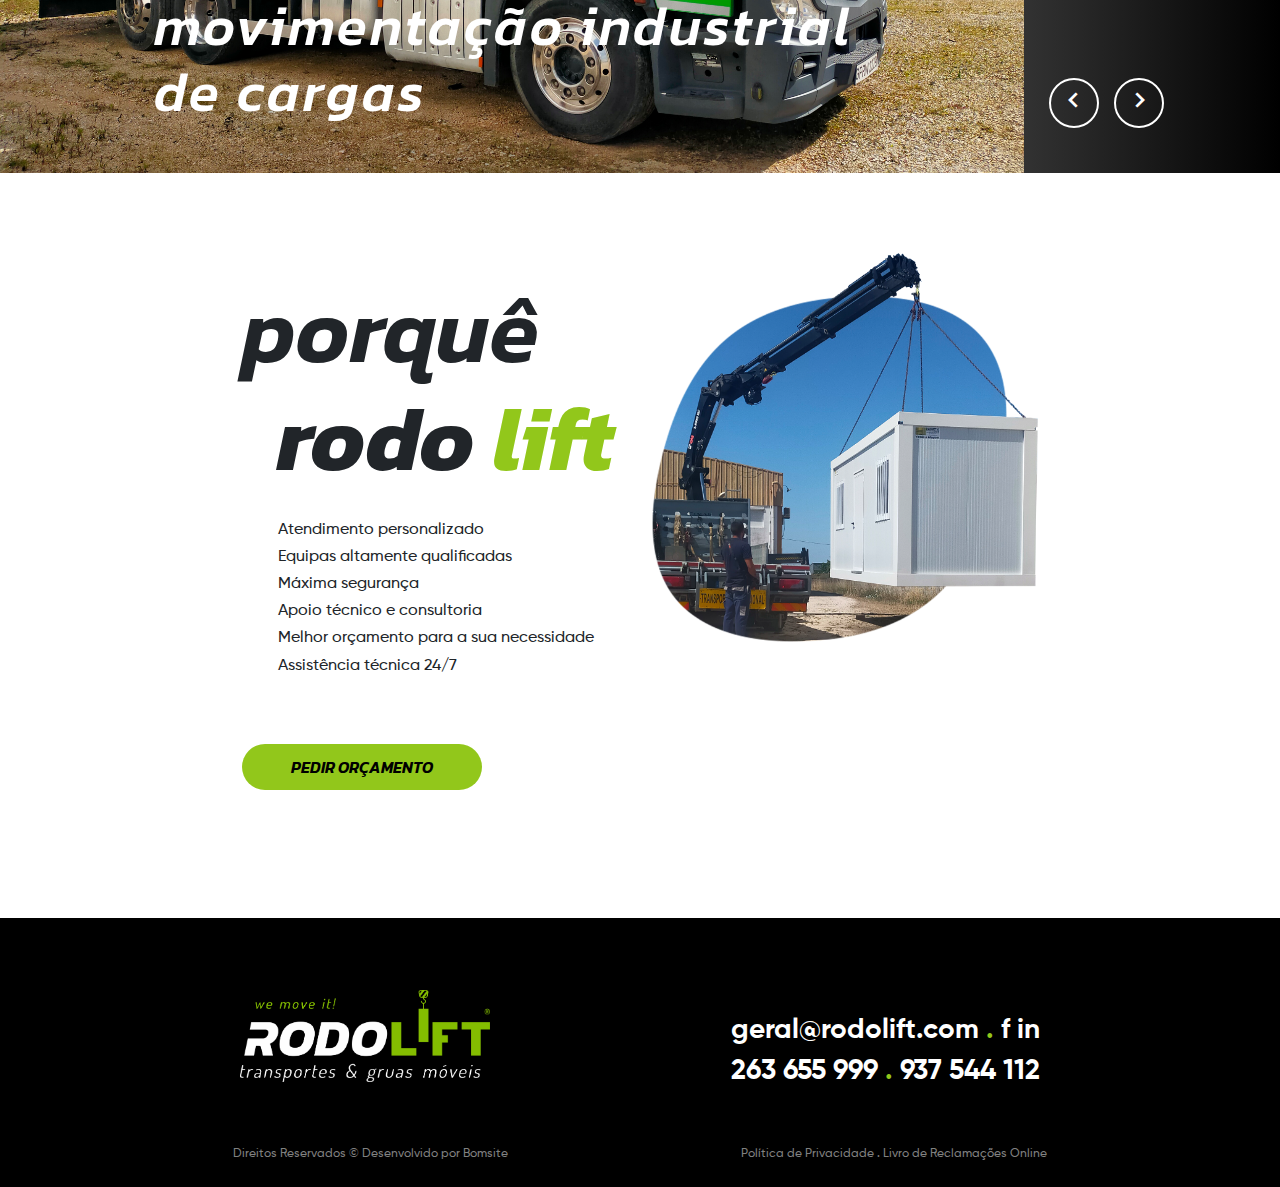
==== commit c5d1ff1e: "Update on responsiveness" ====
--- a/index.html
+++ b/index.html
@@ -130,54 +130,68 @@
       <div
         class="row justify-content-center align-items-center m-5 equipamentos"
       >
-        <div class="col-12 text-center my-5 justify-content-center">
-          <a
-            href="equipamentos.html"
-            class="text-uppercase d-block mx-auto position-relative"
-          >
-            <h1>Camião-Grua</h1>
+        <div
+          class="col-12 text-center my-5 justify-content-center position-relative"
+        >
+          <a href="equipamentos.html" class="text-uppercase d-block mx-auto">
+            <img
+              class="hidden"
+              src="images/camiaogrua8t.png"
+              alt="Camião Grua 8T"
+              style="width: 300px"
+            />
+            <h1>
+              Camião-Grua <span class="hidden mini-titulo">Equipamentos</span>
+            </h1>
             <h5>8t com rampa</h5>
-            <div class="hidden text-center border border-success">
-              <img src="images/camiaogrua8t.png" alt="Camião Grua 8T" />
-              <span>Equipamento</span>
-            </div>
           </a>
         </div>
-        <div class="col-12 text-center my-5 justify-content-center">
-          <a
-            href="equipamentos.html"
-            class="text-uppercase d-block mx-auto position-relative"
-          >
-            <h1>Camião-Grua</h1>
+        <div
+          class="col-12 text-center my-5 justify-content-center position-relative"
+        >
+          <a href="equipamentos.html" class="text-uppercase d-block mx-auto">
+            <img
+              class="hidden"
+              src="images/camiaogrua8t.png"
+              alt="Camião Grua 5T"
+              style="width: 300px"
+            />
+
+            <h1>
+              Camião-Grua <span class="hidden mini-titulo">Equipamentos</span>
+            </h1>
             <h5>5t</h5>
-            <div class="hidden text-center">
-              <img src="images/camiaogrua8t.png" alt="Camião Grua 5T" />
-              <span>Equipamento</span>
-            </div>
           </a>
         </div>
-        <div class="col-12 text-center my-5 justify-content-center">
-          <a
-            href="equipamentos.html"
-            class="text-uppercase d-block mx-auto position-relative"
-          >
-            <h1 style="margin-bottom: 3rem">Carga Geral</h1>
-            <div class="hidden text-center">
-              <img src="images/camiaogrua8t.png" alt="Carga Geral" />
-              <span>Equipamento</span>
-            </div>
+        <div
+          class="col-12 text-center my-5 justify-content-center position-relative"
+        >
+          <a href="equipamentos.html" class="text-uppercase d-block mx-auto">
+            <img
+              class="hidden"
+              src="images/camiaogrua8t.png"
+              alt="Carga Geral"
+              style="width: 300px"
+            />
+            <h1 style="margin-bottom: 3rem">
+              Carga Geral <span class="hidden mini-titulo">Equipamentos</span>
+            </h1>
           </a>
         </div>
-        <div class="col-12 text-center my-5 justify-content-center">
-          <a
-            href="equipamentos.html"
-            class="text-uppercase d-block mx-auto position-relative"
-          >
-            <h1 style="margin-bottom: 3rem">Porta-Maquinas</h1>
-            <div class="hidden text-center">
-              <img src="images/camiaogrua8t.png" alt="Porta-Maquinas" />
-              <span>Equipamento</span>
-            </div>
+        <div
+          class="col-12 text-center my-5 justify-content-center position-relative"
+        >
+          <a href="equipamentos.html" class="text-uppercase d-block mx-auto">
+            <img
+              class="hidden"
+              src="images/camiaogrua8t.png"
+              alt="Porta-Maquinas"
+              style="width: 300px"
+            />
+            <h1 style="margin-bottom: 3rem">
+              Porta-Maquinas
+              <span class="hidden mini-titulo">Equipamentos</span>
+            </h1>
           </a>
         </div>
       </div>
--- a/style.css
+++ b/style.css
@@ -44,7 +44,6 @@
   position: fixed;
   top: 0;
   display: flex;
-  flex-wrap: nowrap;
   padding-left: 0;
   margin-bottom: 0;
   transition: background-color 0.4s ease-in-out;
@@ -143,6 +142,12 @@
   font-family: Kanit-BoldItalic;
 }
 
+.equipamentos a {
+  position: relative;
+  cursor: pointer;
+  width: fit-content;
+}
+
 .equipamentos h1 {
   font-size: 100px;
 }
@@ -154,20 +159,32 @@
   display: none;
 }
 
-.hidden img {
-  max-width: 28%;
-  margin-left: 10vw;
-  z-index: -1;
-  border: 1px solid red;
-}
-
-.hidden span {
-  border: 1px solid blue;
-  margin-right: 29vw;
-  font-size: 13px;
+.equipamentos a img {
+  position: absolute;
+  left: -20%;
+  top: 50%;
+  transform: translateY(-50%);
+  object-fit: contain;
+  z-index: -10;
+}
+
+.mini-titulo {
+  font-size: 16px;
   font-family: "Kanit-LightItalic";
   letter-spacing: 3px;
-  padding-top: 1rem;
+  font-weight: 400;
+  position: absolute;
+  top: 0;
+  right: 0;
+  z-index: 10;
+}
+
+a:hover .hidden {
+  position: absolute;
+  display: flex;
+  justify-content: space-between;
+  color: #000;
+  z-index: -1;
 }
 
 .equipamentos a:hover h1,
@@ -176,19 +193,11 @@
   transition: all 0.5s ease;
 }
 
-a:hover .hidden {
-  position: absolute;
-  display: flex;
-  justify-content: space-between;
-  margin-top: -12rem;
-  color: #000;
-}
-
 .carousel {
   background: linear-gradient(
     90deg,
     rgba(255, 255, 255, 1) 0%,
-    rgba(0, 0, 0, 1) 95%
+    rgba(0, 0, 0, 1) 99%
   );
 }
 
@@ -310,22 +319,21 @@
 
 .wemoveit {
   font-family: "Dosis", sans-serif !important;
-  font-weight: 400;
-  font-style: italic;
   text-align: start;
   font-size: 22vw;
-  color: transparent;
   -webkit-text-stroke-width: 1px;
   -webkit-text-stroke-color: #000;
-  position: absolute;
-  top: 110vh;
+  color: transparent;
+  position: absolute;
+  top: -15vw;
   left: 0;
   right: 0;
   z-index: 100;
   line-height: 1;
+  font-style: italic;
   display: block;
   width: 100%;
-  padding-top: 0;
+  padding: 0;
 }
 .galeria img {
   height: 100%;
@@ -393,52 +401,16 @@
 }
 
 /*=== MEDIA QUERIES ===*/
-@media all and (max-width: 1440px) {
-  .wemoveit {
-    top: 115vh;
-  }
-}
-
-@media all and (max-width: 1200px) {
-  .hidden img {
-    margin-left: 2vw;
-  }
-
-  .hidden span {
-    margin-right: 15vw;
-  }
-  .wemoveit {
-    top: 190vh;
-  }
-}
 
 @media all and (max-width: 900px) {
   .equipamentos h1 {
     font-size: 85px;
   }
-
   .equipamentos h5 {
     font-size: 30px;
   }
-
-  a:hover .hidden {
-    margin-top: -25%;
-  }
-
-  .hidden img {
-    margin-left: 0 !important;
-  }
-
-  .hidden span {
-    margin-right: 5vw !important;
-  }
-
   .card-title2 {
     font-size: 60px;
-  }
-  .wemoveit {
-    top: 170vh;
-    font-size: 20vw;
   }
   .card-equip {
     max-width: 80% !important;
@@ -451,7 +423,7 @@
   }
 
   .equipamentos h1 {
-    font-size: 55px;
+    font-size: 60px;
   }
 
   .carousel-caption h2 {
@@ -469,9 +441,6 @@
   }
   .titulo-infinito {
     font-size: 70px;
-  }
-  .wemoveit {
-    top: 140vh;
   }
 }
 
@@ -479,12 +448,11 @@
   .mascara {
     margin-top: 2rem;
   }
-
+  .equipamentos h1 {
+    font-size: 50px;
+  }
   .card-title-orcamento {
     font-size: 55px;
-  }
-  .wemoveit {
-    top: 185vh;
   }
 }
 
@@ -504,10 +472,6 @@
   .card-text2 {
     font-size: 18px;
   }
-  .wemoveit {
-    top: 140vh;
-    font-size: 20vw;
-  }
   .titulo-infinito {
     font-size: 40px;
   }
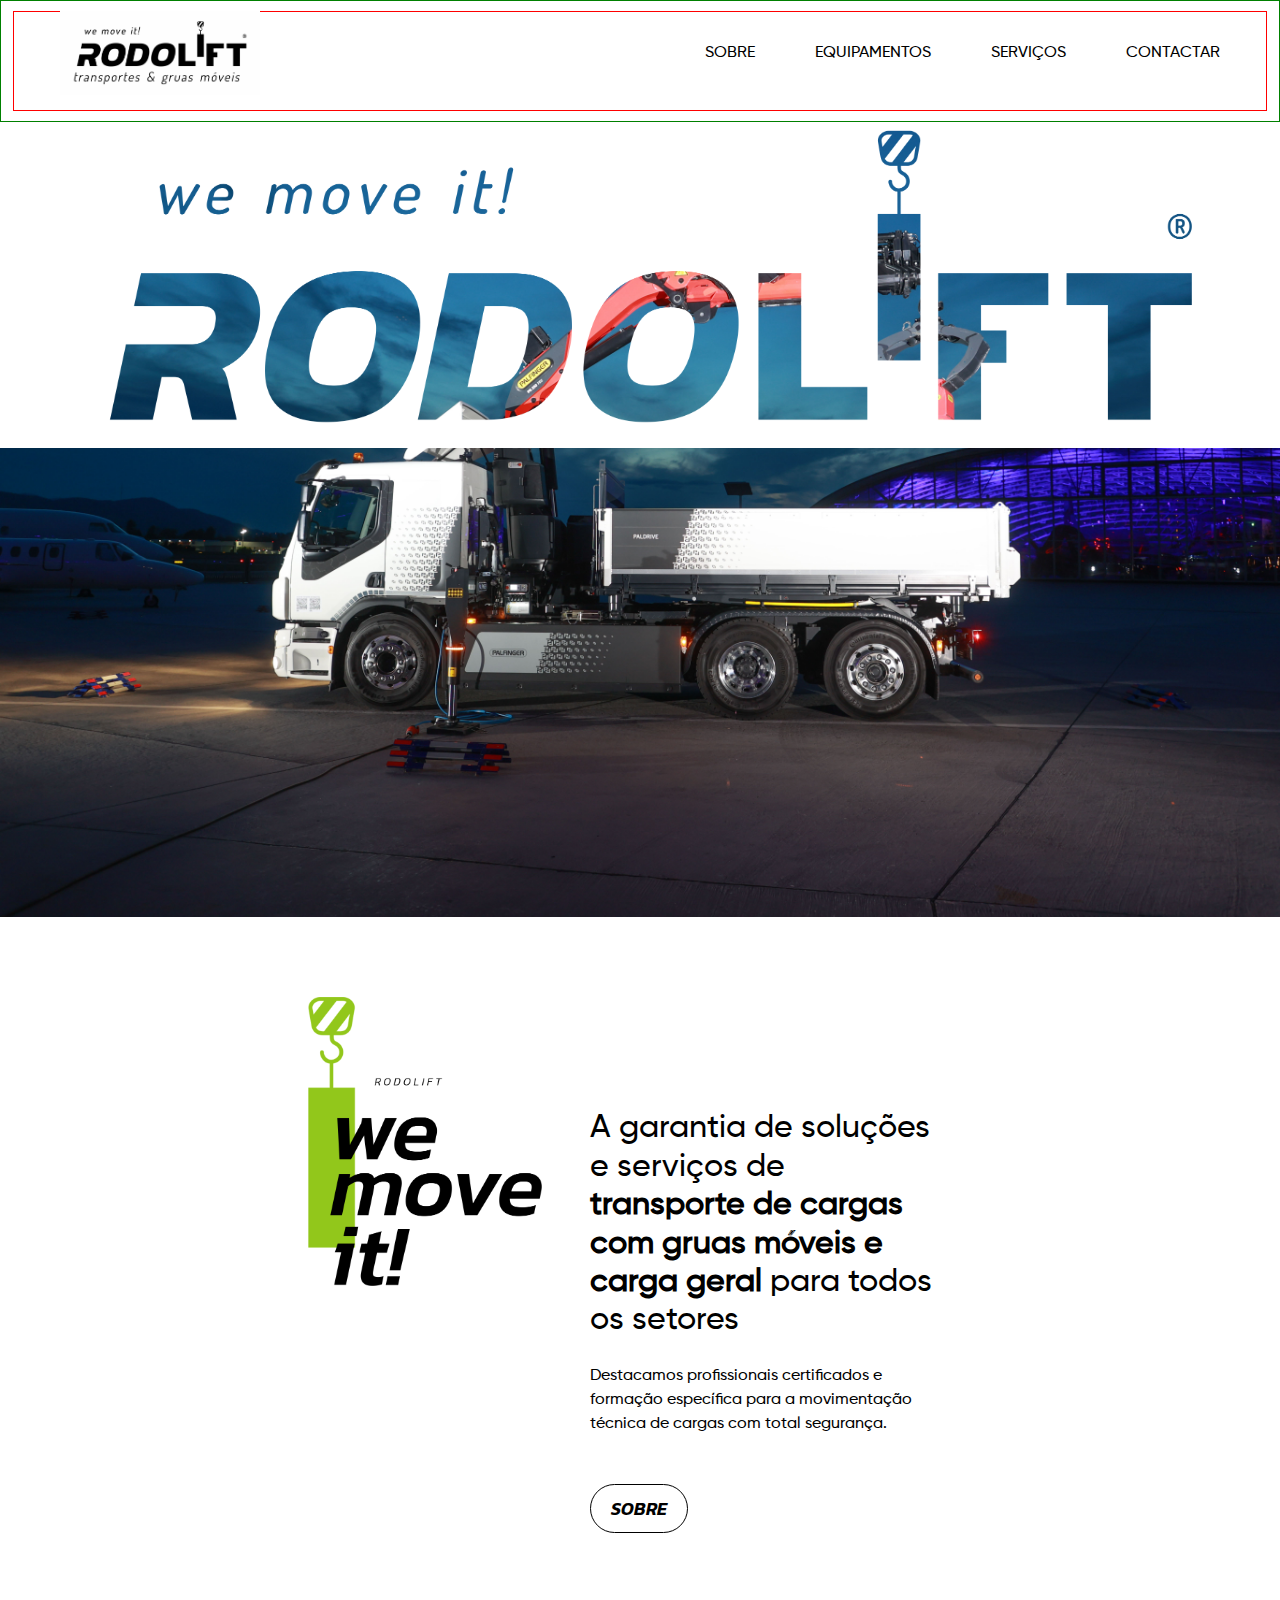
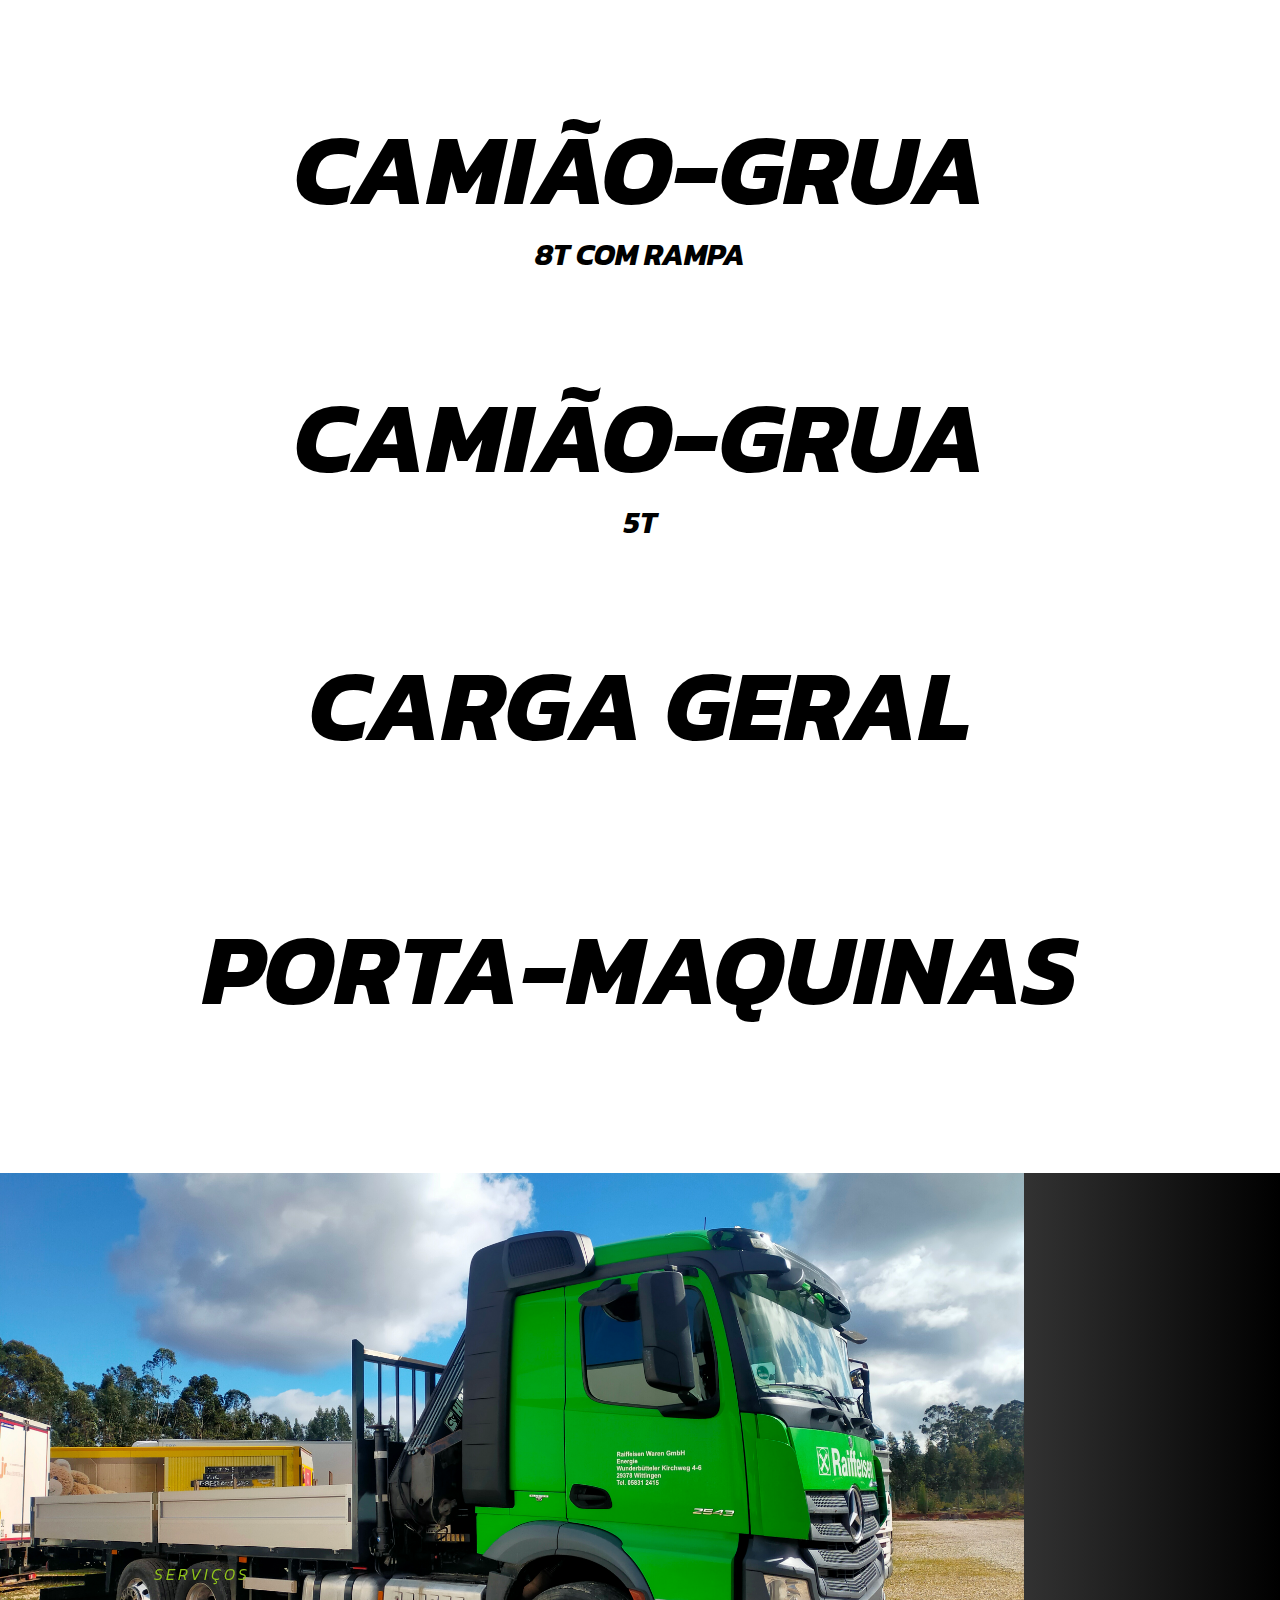
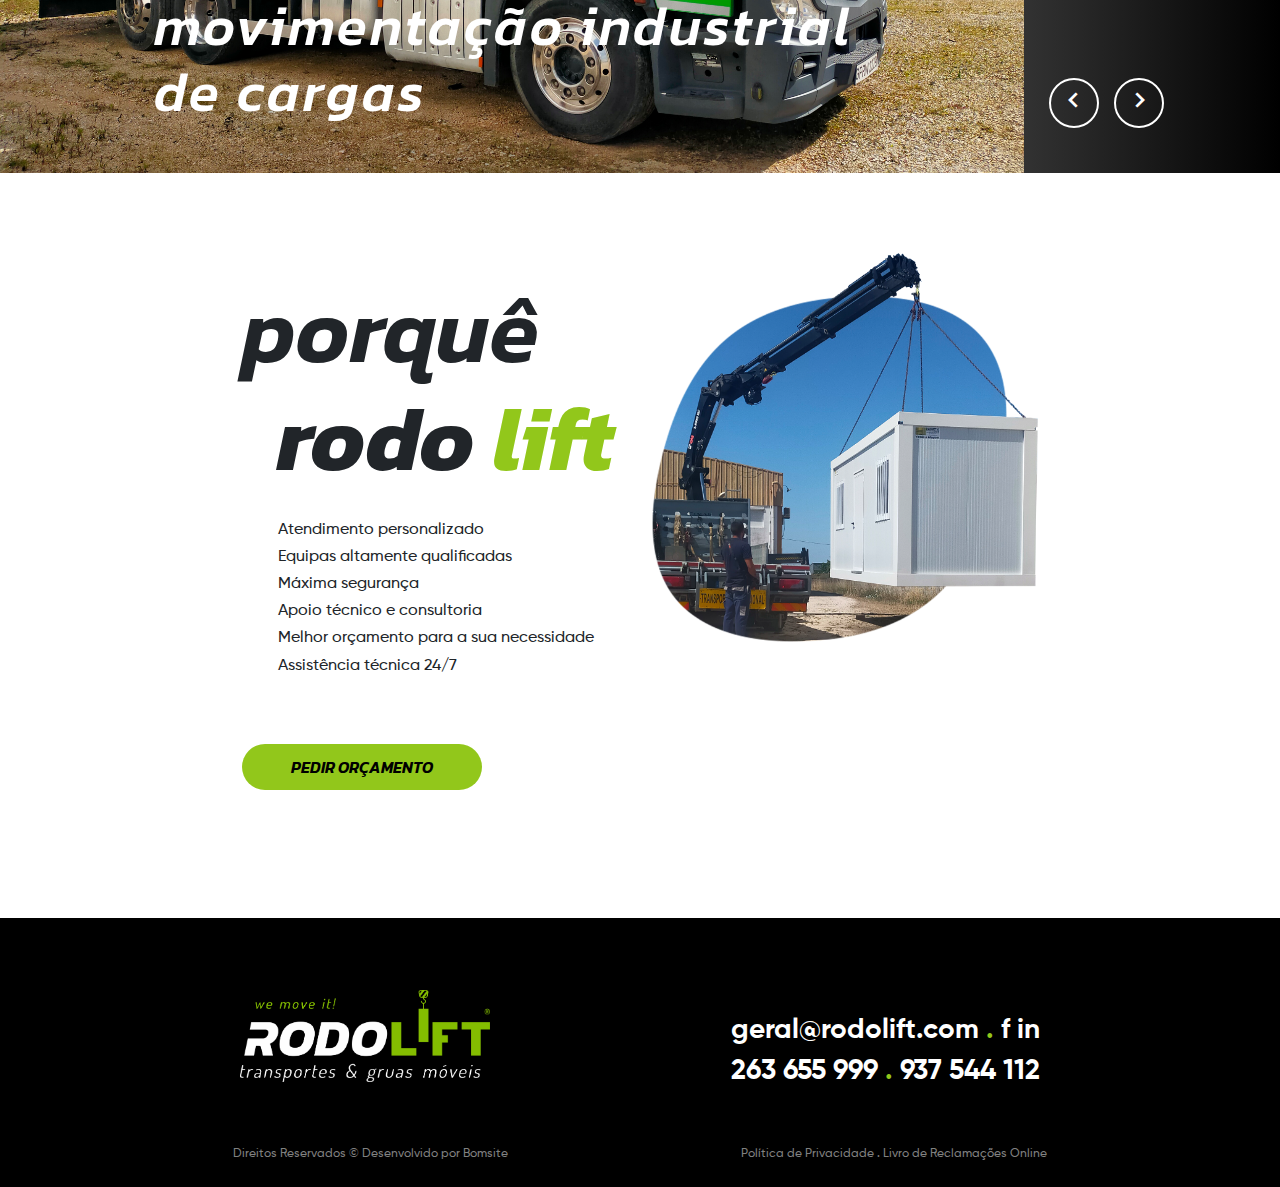
==== commit 9dea5d63: "New Navbar" ====
--- a/index.html
+++ b/index.html
@@ -29,50 +29,55 @@
     <link rel="stylesheet" href="style.css" />
   </head>
   <body>
-    <header class="container-fluid p-0 m-0">
+    <header class="container-fluid m-0">
       <!--NAVBAR-->
       <div class="row w-100 p-0 mx-auto text-uppercase">
-        <div class="col p-0">
-          <nav class="navbar w-100 navbar-expand-lg px-md-5">
-            <div class="container-fluid d-flex justify-content-lg-between">
-              <a class="navbar-brand" href="index.html">
-                <img
-                  src="images/Logo-Nav.jpg"
-                  alt="Logo Rodolift"
-                  class="nav-logo px-2"
-                  id="Logo-nav"
-                />
-              </a>
-              <div class="col-3 d-lg-none text-end">
-                <button
-                  class="navbar-toggler"
-                  type="button"
-                  data-bs-toggle="collapse"
-                  data-bs-target="#navbarNavAltMarkup"
-                  aria-controls="navbarNavAltMarkup"
-                  aria-expanded="false"
-                  aria-label="Toggle navigation"
-                >
-                  <i class="bx bx-menu"></i>
-                </button>
-              </div>
-              <div
-                class="collapse navbar-collapse justify-content-end"
-                id="navbarNavAltMarkup"
-              >
-                <div class="navbar-nav my-auto gap-lg-4">
-                  <a
-                    class="nav-link active"
-                    aria-current="page"
-                    href="sobre.html"
-                    >Sobre</a
-                  >
-                  <a class="nav-link" href="equipamentos.html">Equipamentos</a>
-                  <a class="nav-link" href="#">Serviços</a>
-                  <a class="nav-link" href="#">Contactar</a>
-                </div>
-              </div>
-            </div>
+        <div class="col p-0 m-0">
+          <nav>
+            <ul class="sidebar">
+              <li>
+                <a href="#">
+                  <img
+                    src="images/Logo-footer.png"
+                    alt="Logo Rodolift"
+                    style="color: #000"
+                  />
+                </a>
+              </li>
+              <li onclick="hideSidebar()">
+                <a href="#">
+                  <img
+                    class="toggler"
+                    src="images/close.png"
+                    alt="Close menu"
+                  />
+                </a>
+              </li>
+              <li><a href="#">Sobre</a></li>
+              <li><a href="#">Equipamentos</a></li>
+              <li><a href="#">Serviços</a></li>
+              <li><a href="#">Contactar</a></li>
+            </ul>
+            <ul class="d-flex justify-content-end align-items-center p-3">
+              <li>
+                <a href="index.html">
+                  <img
+                    id="logo-nav"
+                    src="images/Logo-Nav.jpg"
+                    alt="Logo Rodolift"
+                  />
+                </a>
+              </li>
+              <li class="d-none d-lg-block"><a href="#">Sobre</a></li>
+              <li class="d-none d-lg-block"><a href="#">Equipamentos</a></li>
+              <li class="d-none d-lg-block"><a href="#">Serviços</a></li>
+              <li class="d-none d-lg-block"><a href="#">Contactar</a></li>
+              <li onclick="showSidebar()" class="d-xl-none d-block">
+                <a href="#">
+                  <img class="toggler" src="images/menu.png" alt="Menu" />
+                </a>
+              </li>
+            </ul>
           </nav>
         </div>
       </div>
--- a/style.css
+++ b/style.css
@@ -17,7 +17,7 @@
 body {
   font-family: "Gilroy-Medium", sans-serif;
   font-size: 16px;
-  height: 100%;
+  min-height: 100vh;
   width: 100%;
   display: flex;
   flex-direction: column;
@@ -25,7 +25,7 @@
 
 a {
   text-decoration: none;
-  color: black;
+  color: var(--preto);
 }
 
 .verde {
@@ -34,64 +34,83 @@
 
 /*===== HEADER =====*/
 header {
+  width: 100%;
+  border: 1px solid green;
   position: fixed;
   top: 0;
   z-index: 10;
   padding: 10px 0px;
 }
 
-.navbar {
+nav {
+  min-height: 100px;
+  border: 1px solid red;
+  background-color: white;
+}
+
+nav ul {
+  width: 100%;
+  list-style: none;
+}
+
+nav li {
+  height: 50px;
+}
+
+nav li:first-child {
+  margin-right: auto;
+}
+
+nav a {
+  height: 100%;
+  padding: 0 30px;
+  text-decoration: none;
+  display: flex;
+  align-items: center;
+  color: var(--preto);
+}
+
+nav a:hover,
+nav.scrolled a:hover {
+  color: var(--verde);
+}
+nav.scrolled a {
+  color: white;
+}
+nav.scrolled {
+  background-color: var(--preto);
+  opacity: 0.98;
+}
+
+nav img {
+  width: 200px;
+}
+
+/*===== SIDEBAR =====*/
+.sidebar {
   position: fixed;
   top: 0;
-  display: flex;
-  padding-left: 0;
-  margin-bottom: 0;
-  transition: background-color 0.4s ease-in-out;
-}
-
-.navbar-toggler {
-  border: none;
-  font-size: 40px;
-  color: #000;
-}
-
-.navbar.scrolled {
-  background-color: #000;
-  opacity: 0.98;
-}
-
-.nav-logo {
-  width: 200px;
-}
-
-.navbar.scrolled a,
-.navbar.scrolled .navbar-toggler,
-.navbar2 .navbar-toggler {
-  color: white !important;
-}
-
-.navbar a {
-  font-family: "Kanit-BoldItalic", sans-serif;
-  font-size: 16px;
-  color: #000 !important;
-  transition: color 0.4s ease-in-out;
-}
-
-.container-fluid2 {
-  max-width: 95%;
-}
-
-.navbar2 a {
-  font-family: "Kanit-BoldItalic", sans-serif;
-  font-size: 16px;
-  transition: color 0.4s ease-in-out;
-  color: white !important;
-}
-
-.nav-link:hover,
-.active:hover,
-.active {
-  color: var(--verde) !important;
+  right: 0;
+  height: 100vh;
+  width: 100%;
+  z-index: 999;
+  background-color: var(--preto);
+  display: none;
+  flex-direction: column;
+  align-items: flex-start;
+  justify-content: flex-start;
+}
+
+.sidebar li {
+  width: 100%;
+}
+
+.sidebar a {
+  width: 100%;
+  color: white;
+}
+.toggler {
+  width: 50px;
 }
 
 /*===== MAIN =====*/
@@ -119,7 +138,7 @@
 }
 
 .sobre-btn {
-  color: #000 !important;
+  color: var(--preto) !important;
   background-color: transparent;
   cursor: pointer;
   border-radius: 40px;
@@ -134,7 +153,7 @@
 }
 
 .sobre-btn:hover {
-  background-color: #000000;
+  background-color: var(--preto);
   color: white !important;
 }
 
@@ -183,13 +202,13 @@
   position: absolute;
   display: flex;
   justify-content: space-between;
-  color: #000;
+  color: var(--preto);
   z-index: -1;
 }
 
 .equipamentos a:hover h1,
 .equipamentos a:hover h5 {
-  color: #92c71b;
+  color: var(--verde);
   transition: all 0.5s ease;
 }
 
@@ -215,7 +234,7 @@
   letter-spacing: 3px;
   padding-top: 1rem;
   text-transform: uppercase;
-  color: #92c71b;
+  color: var(--verde);
 }
 
 .carousel-caption h2 {
@@ -257,8 +276,8 @@
 }
 
 .orcamento-btn {
-  background-color: #92c71b;
-  color: #000 !important;
+  background-color: var(--verde);
+  color: var(--preto) !important;
   cursor: pointer;
   border-radius: 40px;
   text-align: center;
@@ -281,13 +300,13 @@
   font-size: 13px;
   font-family: "Kanit-LightItalic";
   letter-spacing: 3px;
-  color: #92c71b;
+  color: var(--verde);
   font-size: 16px;
 }
 
 .card-title2 {
   font-size: 78px;
-  color: #000;
+  color: var(--preto);
   font-family: "Kanit-SemiBoldItalic", sans-serif;
 }
 
@@ -322,7 +341,7 @@
   text-align: start;
   font-size: 22vw;
   -webkit-text-stroke-width: 1px;
-  -webkit-text-stroke-color: #000;
+  -webkit-text-stroke-color: var(--preto);
   color: transparent;
   position: absolute;
   top: -15vw;
@@ -363,7 +382,7 @@
   font-weight: 600;
   letter-spacing: 3px;
   font-style: italic;
-  color: #92c71b;
+  color: var(--preto);
 }
 
 .wrapper {
@@ -457,7 +476,7 @@
 }
 
 @media all and (max-width: 480px) {
-  .nav-logo {
+  nav img {
     width: 180px;
   }
   .equipamentos h1 {
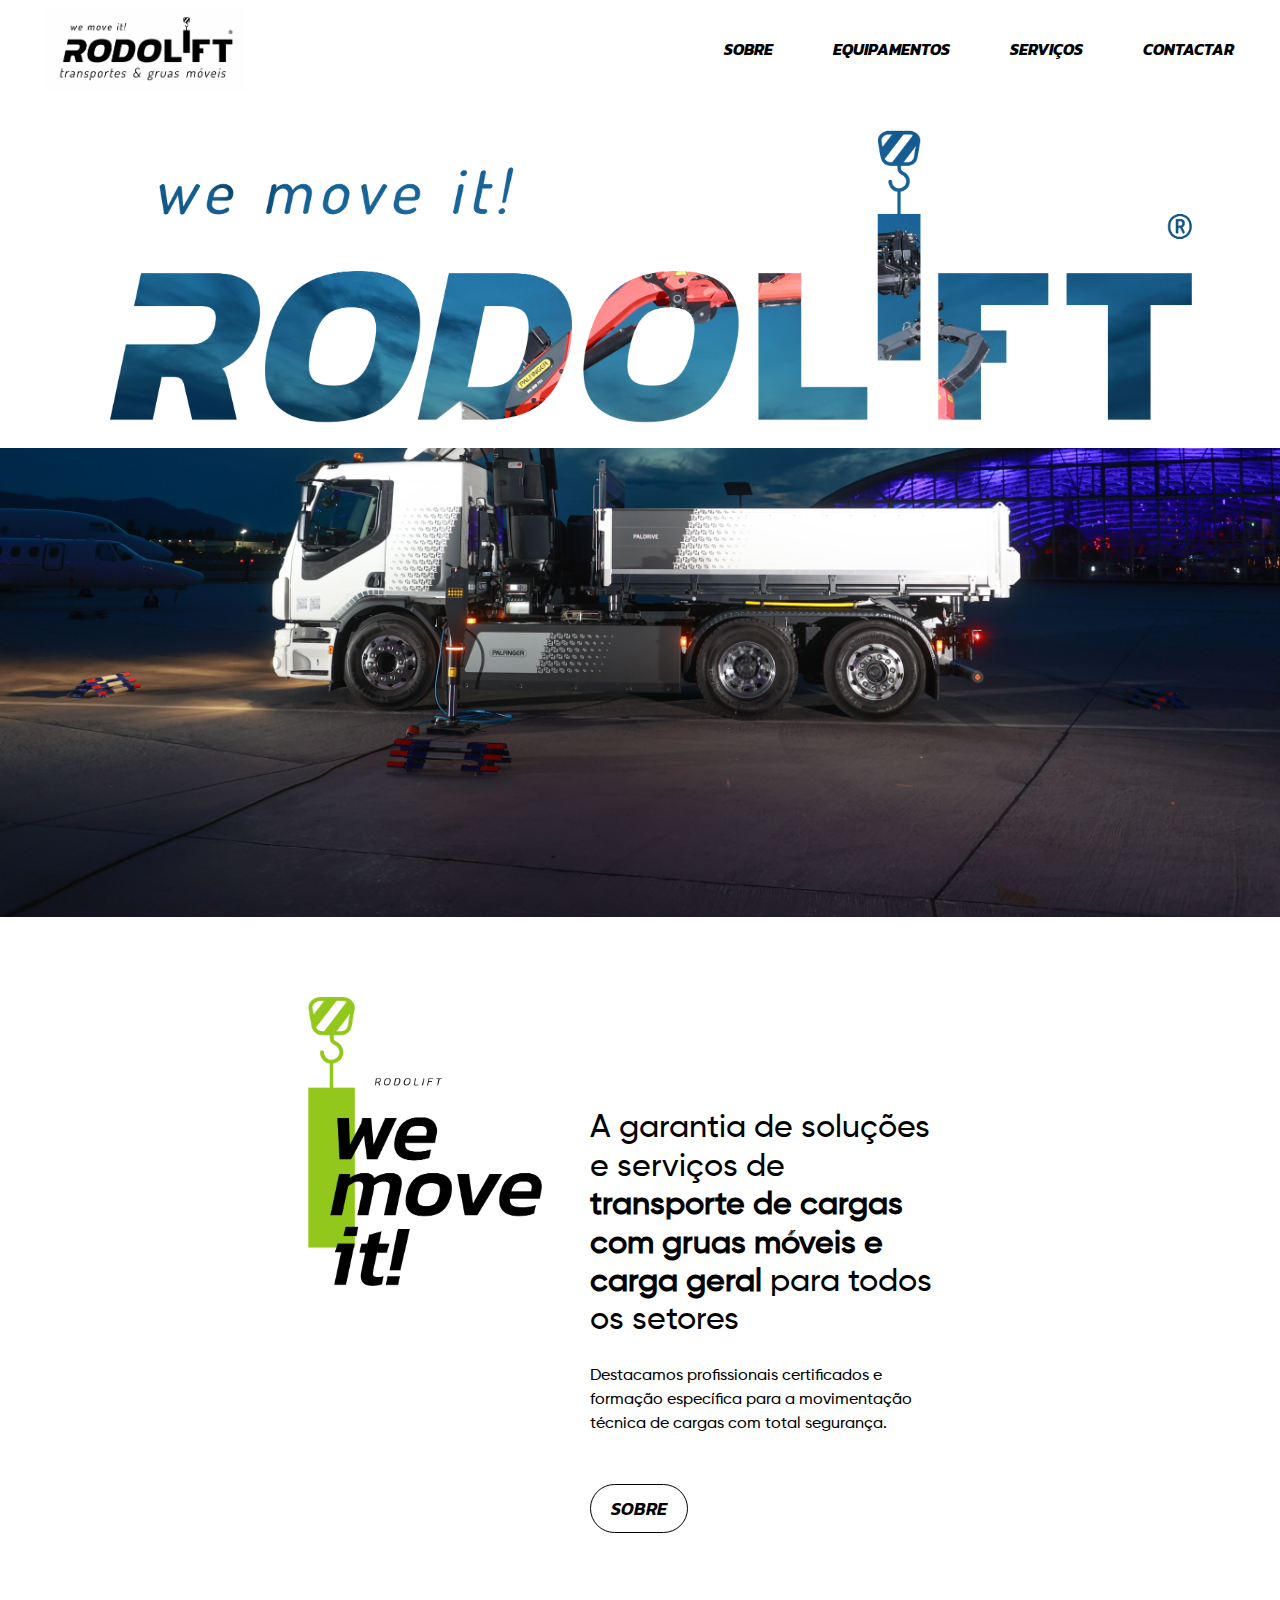
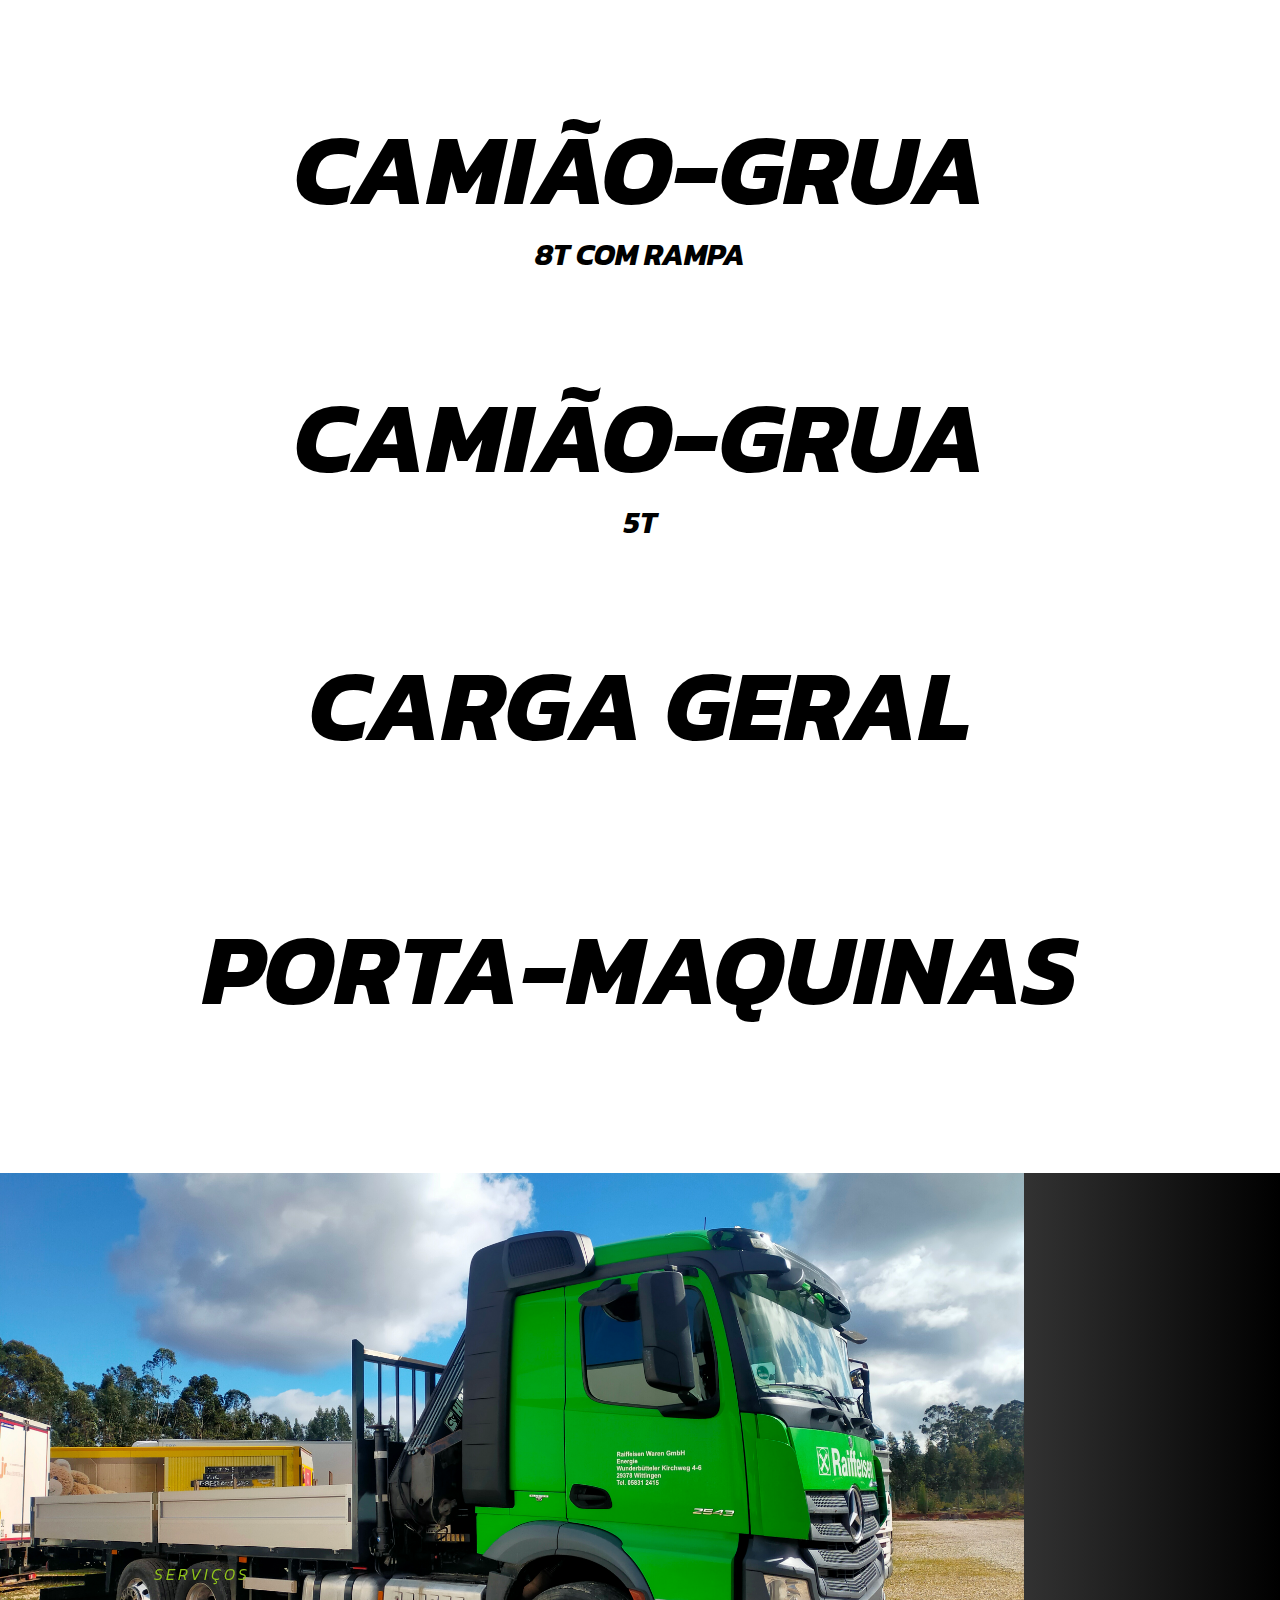
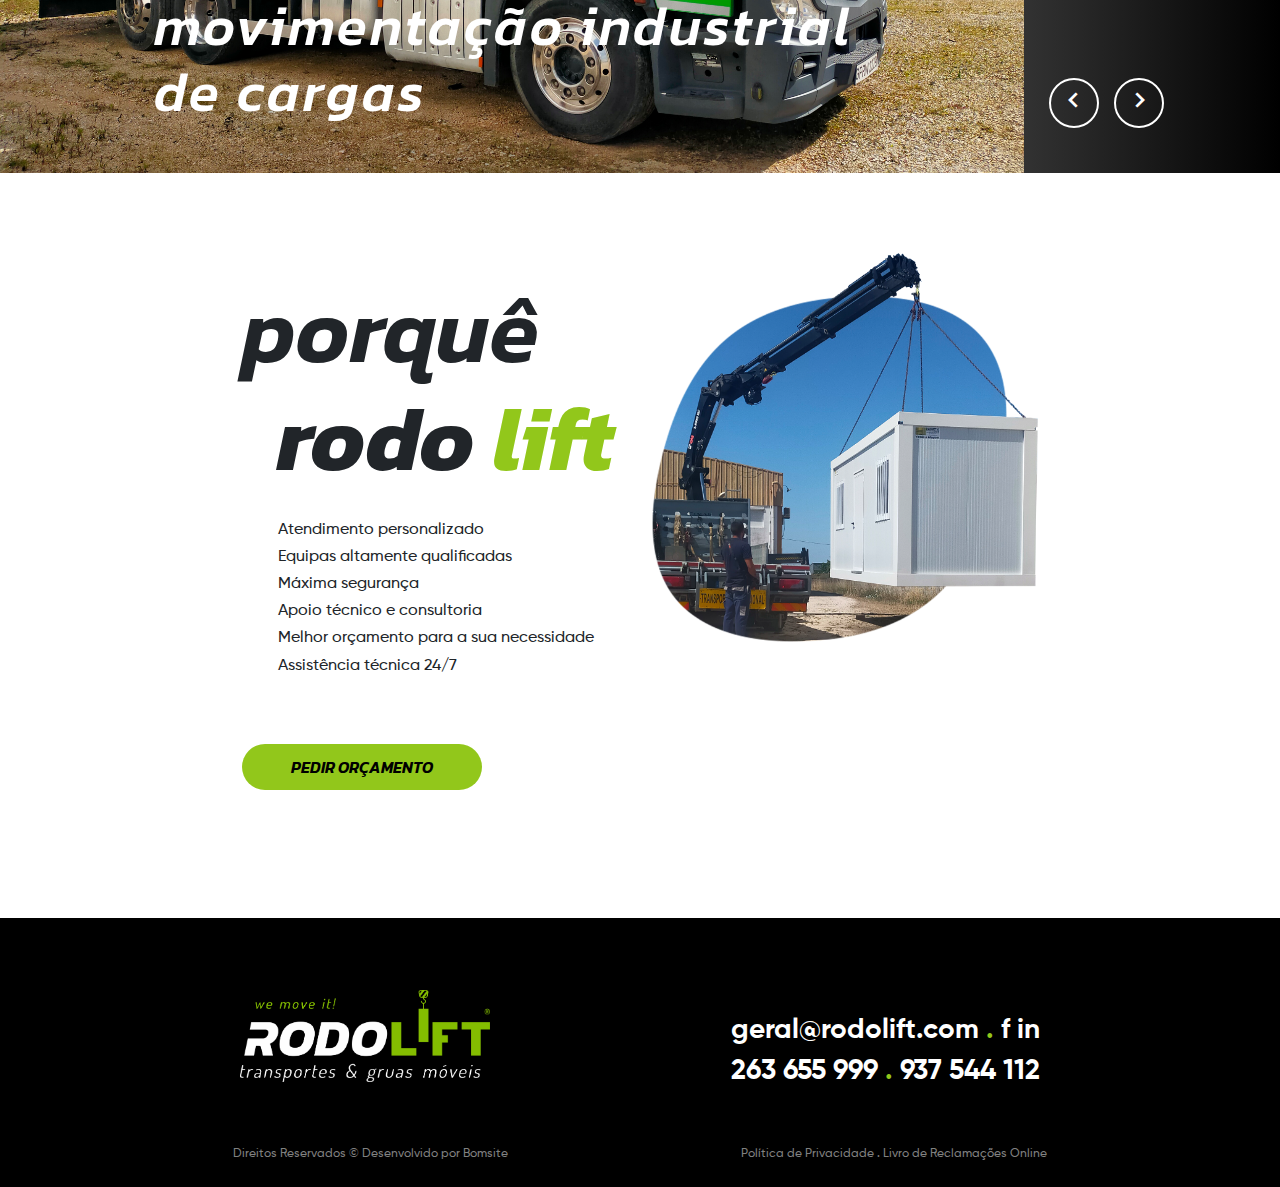
==== commit 1655883d: "Update Sidebar" ====
--- a/index.html
+++ b/index.html
@@ -29,36 +29,34 @@
     <link rel="stylesheet" href="style.css" />
   </head>
   <body>
-    <header class="container-fluid m-0">
+    <header class="container-fluid m-0 p-0">
       <!--NAVBAR-->
-      <div class="row w-100 p-0 mx-auto text-uppercase">
+      <div class="row w-100 p-0 mx-auto">
         <div class="col p-0 m-0">
-          <nav>
-            <ul class="sidebar">
-              <li>
-                <a href="#">
+          <nav class="pt-2 nav1">
+            <ul class="sidebar pt-4">
+              <li class="d-flex">
+                <a href="index.html">
+                  <img src="images/Logo-footer.png" alt="Logo Rodolift" />
+                </a>
+                <a href="#" onclick="hideSidebar()" class="justify-content-end">
                   <img
-                    src="images/Logo-footer.png"
-                    alt="Logo Rodolift"
-                    style="color: #000"
-                  />
-                </a>
-              </li>
-              <li onclick="hideSidebar()">
-                <a href="#">
-                  <img
-                    class="toggler"
+                    class="toggler1 me-2"
                     src="images/close.png"
                     alt="Close menu"
                   />
                 </a>
               </li>
-              <li><a href="#">Sobre</a></li>
-              <li><a href="#">Equipamentos</a></li>
+              <li class="mt-5">
+                <a href="sobre.html">Sobre</a>
+              </li>
+              <li><a href="equipamentos.html">Equipamentos</a></li>
               <li><a href="#">Serviços</a></li>
               <li><a href="#">Contactar</a></li>
             </ul>
-            <ul class="d-flex justify-content-end align-items-center p-3">
+            <ul
+              class="d-flex text-uppercase justify-content-end align-items-center p-3"
+            >
               <li>
                 <a href="index.html">
                   <img
@@ -68,13 +66,15 @@
                   />
                 </a>
               </li>
-              <li class="d-none d-lg-block"><a href="#">Sobre</a></li>
-              <li class="d-none d-lg-block"><a href="#">Equipamentos</a></li>
+              <li class="d-none d-lg-block"><a href="sobre.html">Sobre</a></li>
+              <li class="d-none d-lg-block">
+                <a href="equipamentos.html">Equipamentos</a>
+              </li>
               <li class="d-none d-lg-block"><a href="#">Serviços</a></li>
               <li class="d-none d-lg-block"><a href="#">Contactar</a></li>
-              <li onclick="showSidebar()" class="d-xl-none d-block">
+              <li onclick="showSidebar()" class="d-lg-none d-block">
                 <a href="#">
-                  <img class="toggler" src="images/menu.png" alt="Menu" />
+                  <img class="toggler" src="images/menu-black.png" alt="Menu" />
                 </a>
               </li>
             </ul>
--- a/style.css
+++ b/style.css
@@ -35,17 +35,18 @@
 /*===== HEADER =====*/
 header {
   width: 100%;
-  border: 1px solid green;
   position: fixed;
   top: 0;
   z-index: 10;
-  padding: 10px 0px;
-}
-
-nav {
-  min-height: 100px;
-  border: 1px solid red;
+  padding: 0;
+}
+
+.nav1 {
   background-color: white;
+}
+
+.nav2 {
+  background-color: var(--preto);
 }
 
 nav ul {
@@ -60,14 +61,20 @@
 nav li:first-child {
   margin-right: auto;
 }
-
+.nav1 a {
+  color: var(--preto);
+}
+
+.nav2 a {
+  color: white;
+}
 nav a {
   height: 100%;
   padding: 0 30px;
   text-decoration: none;
   display: flex;
   align-items: center;
-  color: var(--preto);
+  font-family: "Kanit-BoldItalic", sans-serif;
 }
 
 nav a:hover,
@@ -97,19 +104,26 @@
   background-color: var(--preto);
   display: none;
   flex-direction: column;
-  align-items: flex-start;
-  justify-content: flex-start;
+  transition: all 0.6s ease;
 }
 
 .sidebar li {
   width: 100%;
+  margin: 10px 0px;
 }
 
 .sidebar a {
   width: 100%;
   color: white;
-}
-.toggler {
+  font-size: 45px;
+  font-family: "Kanit-Regular", sans-serif;
+  font-style: italic;
+}
+.sidebar a:hover {
+  text-decoration: underline;
+}
+.toggler,
+.toggler1 {
   width: 50px;
 }
 
@@ -382,7 +396,7 @@
   font-weight: 600;
   letter-spacing: 3px;
   font-style: italic;
-  color: var(--preto);
+  color: var(--verde);
 }
 
 .wrapper {
@@ -477,7 +491,7 @@
 
 @media all and (max-width: 480px) {
   nav img {
-    width: 180px;
+    width: 170px;
   }
   .equipamentos h1 {
     font-size: 40px !important;
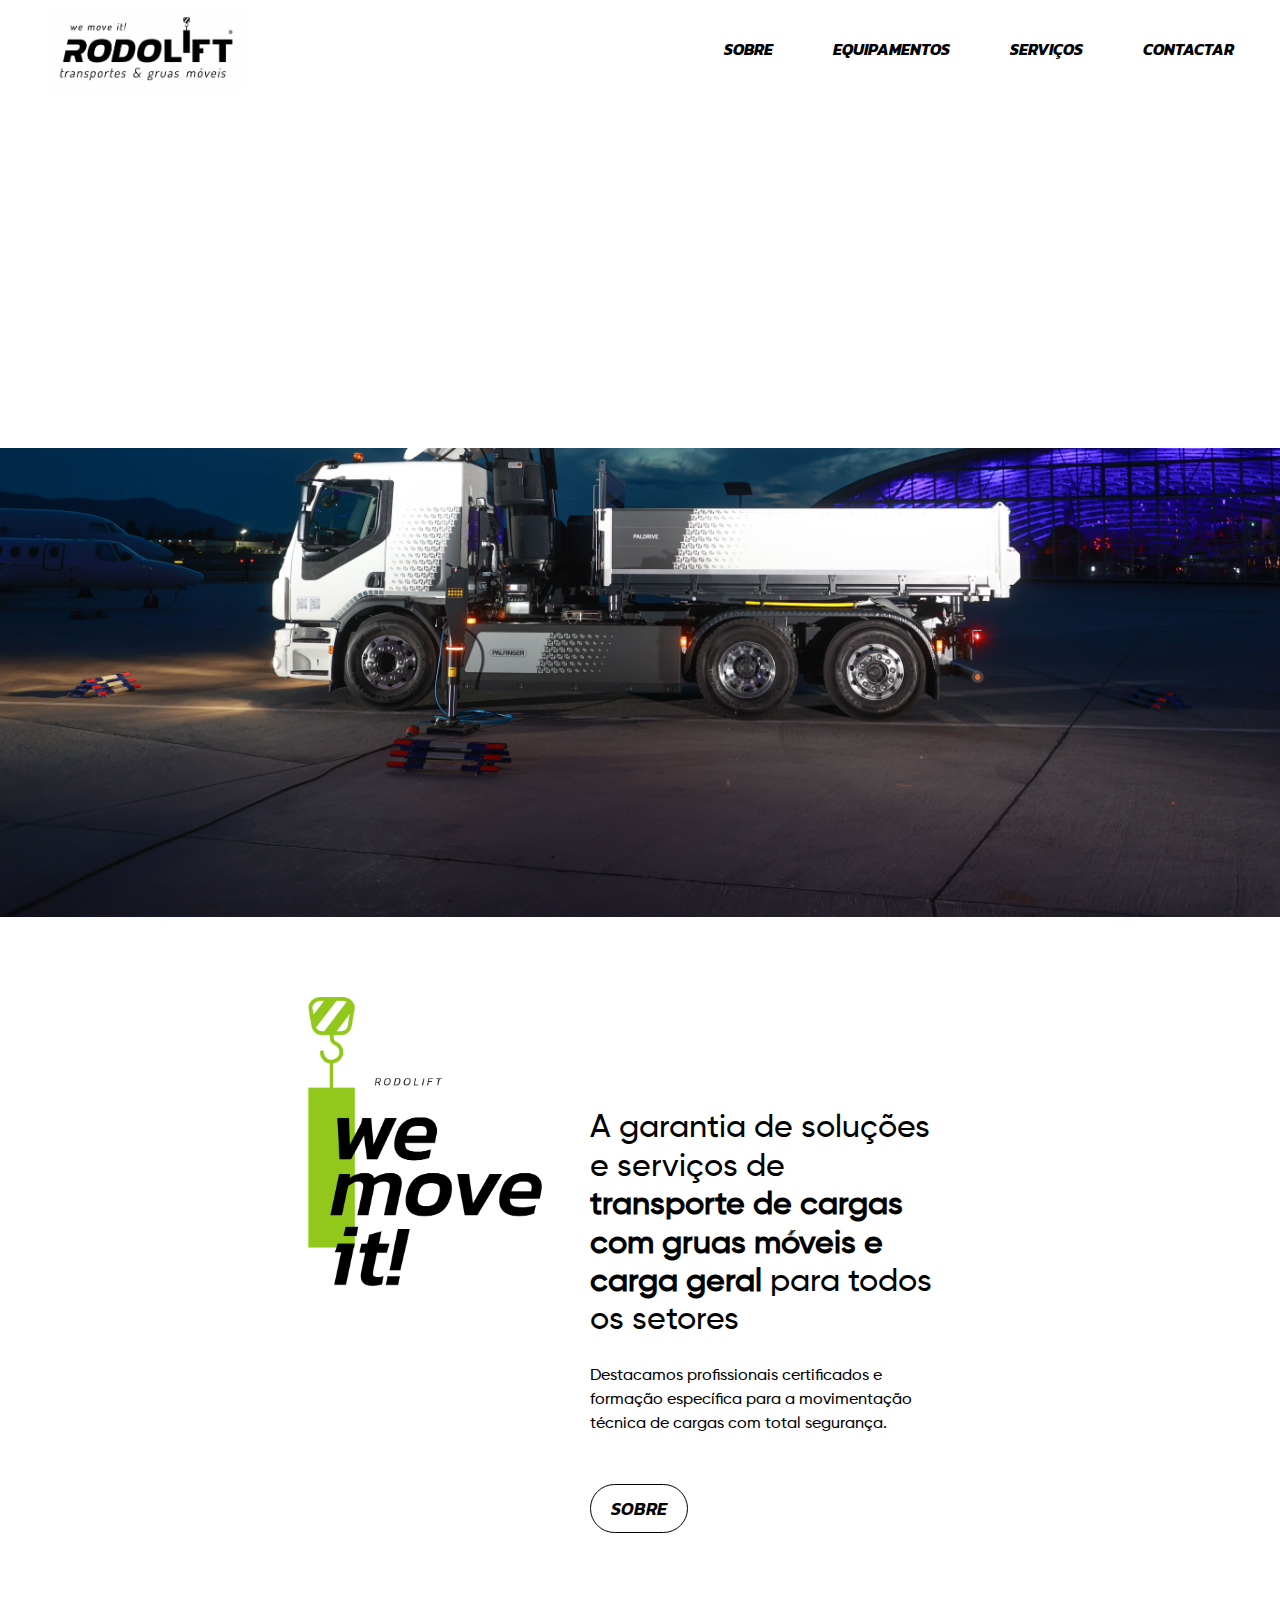
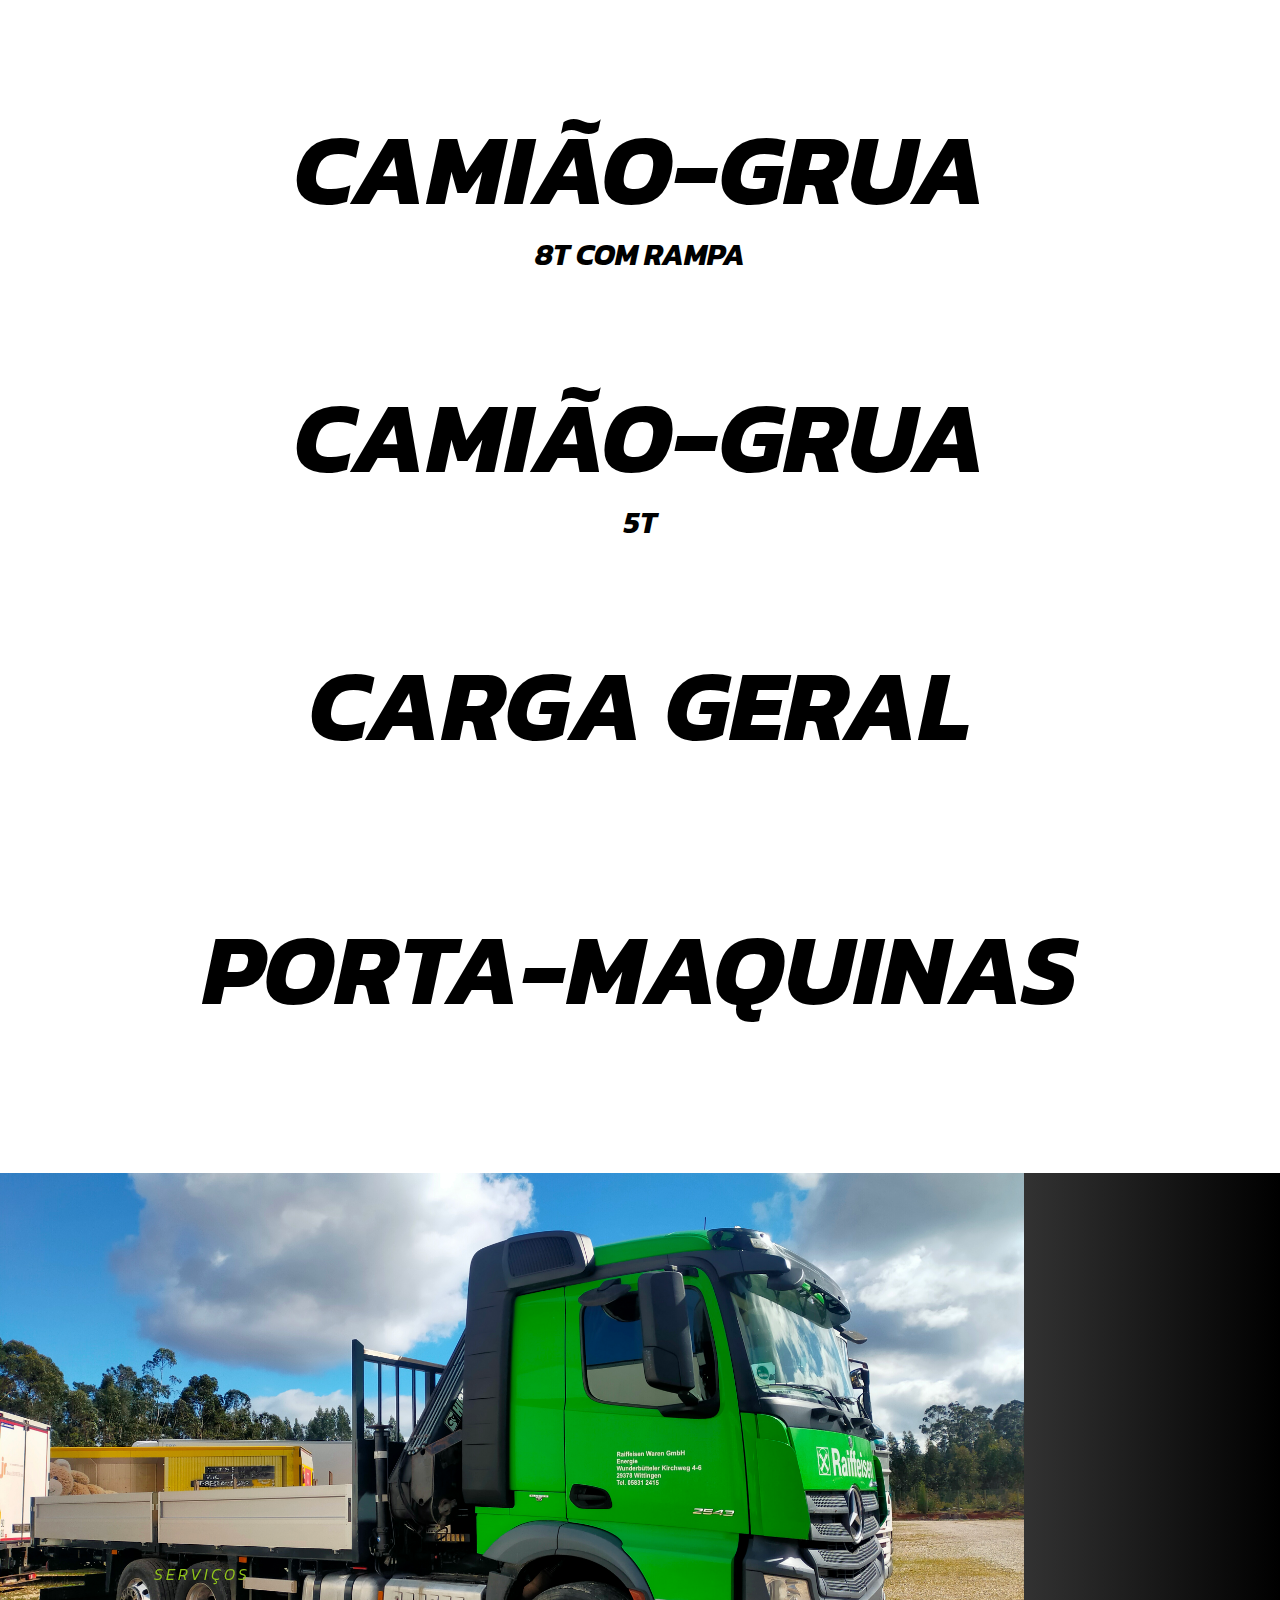
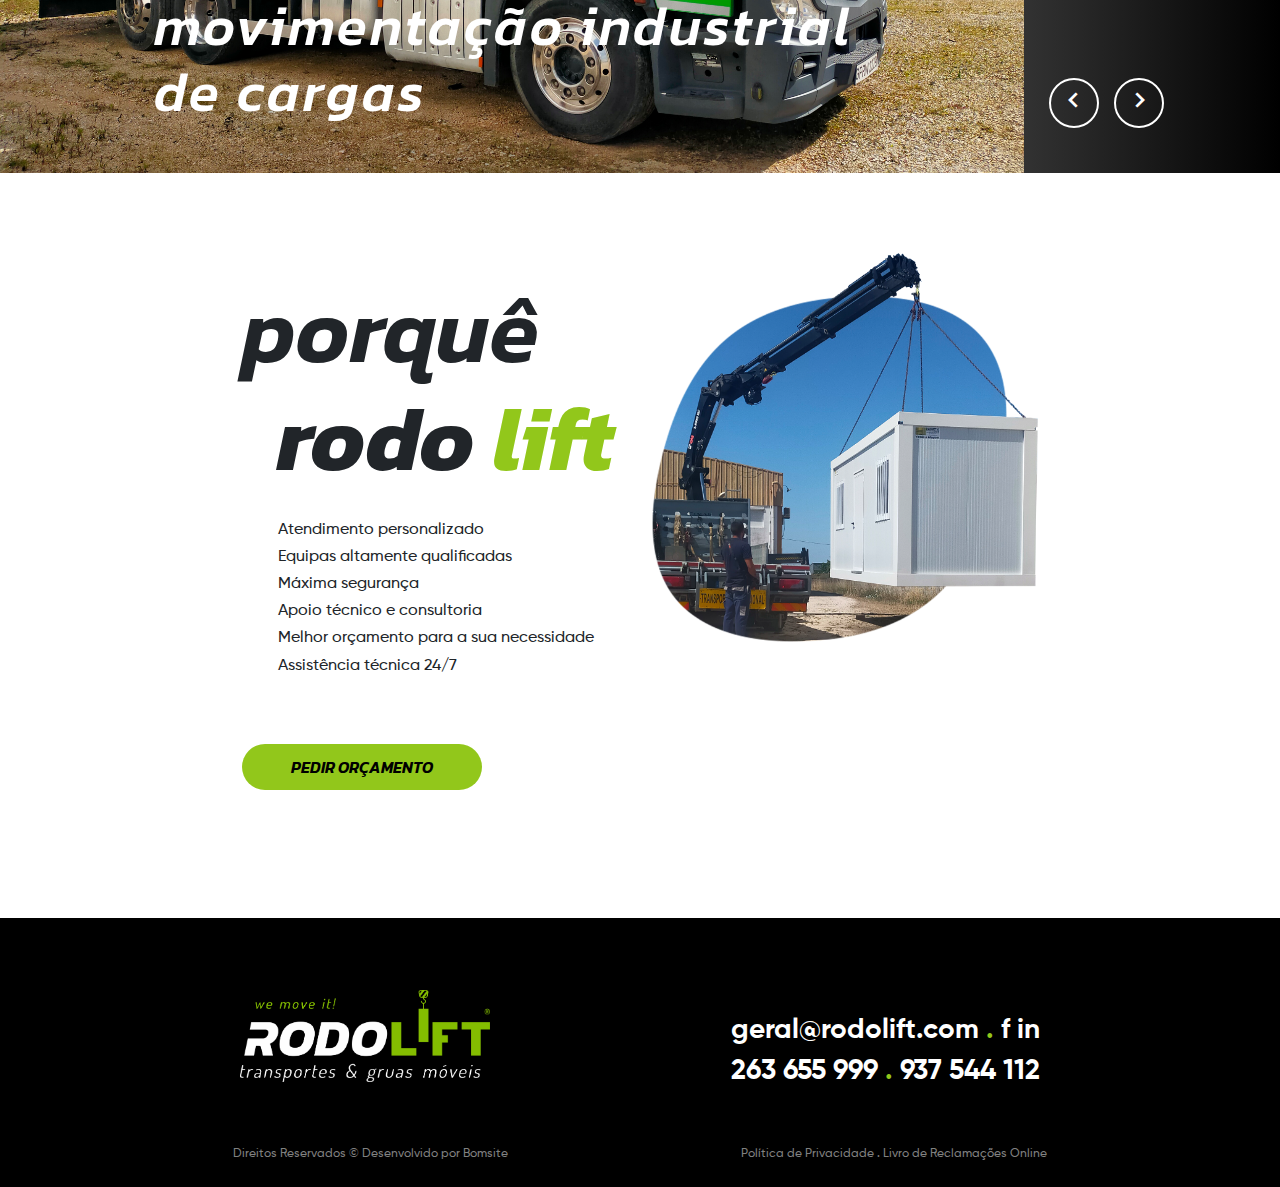
==== commit 31da54e8: "Final Structure Update" ====
--- a/index.html
+++ b/index.html
@@ -26,7 +26,7 @@
       rel="stylesheet"
     />
     <!-- CSS LOCAL -->
-    <link rel="stylesheet" href="style.css" />
+    <link rel="stylesheet" href="css/style.css" />
   </head>
   <body>
     <header class="container-fluid m-0 p-0">
--- a/css/style.css
+++ b/css/style.css
@@ -0,0 +1,511 @@
+@import url("https://fonts.googleapis.com/css2?family=Dosis&display=swap");
+
+* {
+  margin: 0px;
+  box-sizing: border-box;
+}
+
+html {
+  scroll-behavior: smooth;
+}
+
+:root {
+  --verde: #92c71b !important;
+  --preto: #000000 !important;
+}
+
+body {
+  font-family: "Gilroy-Medium", sans-serif;
+  font-size: 16px;
+  min-height: 100vh;
+  width: 100%;
+  display: flex;
+  flex-direction: column;
+}
+
+a {
+  text-decoration: none;
+  color: var(--preto);
+}
+
+.verde {
+  color: var(--verde);
+}
+
+/*===== HEADER =====*/
+header {
+  width: 100%;
+  position: fixed;
+  top: 0;
+  z-index: 10;
+  padding: 0;
+}
+
+.nav1 {
+  background-color: white;
+}
+
+.nav2 {
+  background-color: var(--preto);
+}
+
+nav ul {
+  width: 100%;
+  list-style: none;
+}
+
+nav li {
+  height: 50px;
+}
+
+nav li:first-child {
+  margin-right: auto;
+}
+.nav1 a {
+  color: var(--preto);
+}
+
+.nav2 a {
+  color: white;
+}
+nav a {
+  height: 100%;
+  padding: 0 30px;
+  text-decoration: none;
+  display: flex;
+  align-items: center;
+  font-family: "Kanit-BoldItalic", sans-serif;
+}
+
+nav a:hover,
+nav.scrolled a:hover {
+  color: var(--verde);
+}
+nav.scrolled a {
+  color: white;
+}
+nav.scrolled {
+  background-color: var(--preto);
+  opacity: 0.98;
+}
+
+nav img {
+  width: 200px;
+}
+
+/*===== SIDEBAR =====*/
+.sidebar {
+  position: fixed;
+  top: 0;
+  right: 0;
+  height: 100vh;
+  width: 100%;
+  z-index: 999;
+  background-color: var(--preto);
+  display: none;
+  flex-direction: column;
+  transition: all 0.6s ease;
+}
+
+.sidebar li {
+  width: 100%;
+  margin: 10px 0px;
+}
+
+.sidebar a {
+  width: 100%;
+  color: white;
+  font-size: 45px;
+  font-family: "Kanit-Regular", sans-serif;
+  font-style: italic;
+}
+.sidebar a:hover {
+  text-decoration: underline;
+}
+.toggler,
+.toggler1 {
+  width: 50px;
+}
+
+/*===== MAIN =====*/
+main {
+  margin-top: 10%;
+}
+
+.mascara {
+  width: 100%;
+  -webkit-mask-image: url(images/logo-mask1.png),
+    linear-gradient(to top, black 55%, transparent 50%);
+  mask-image: url(images/logo-mask1.png),
+    linear-gradient(to top, black 55%, transparent 50%);
+  -webkit-mask-position: cover;
+  mask-position: cover;
+  -webkit-mask-repeat: no-repeat;
+  mask-repeat: no-repeat;
+  -webkit-mask-size: 100%;
+  mask-size: 100%;
+  margin-top: -2rem;
+  z-index: -1;
+}
+.card {
+  border: none;
+}
+
+.sobre-btn {
+  color: var(--preto) !important;
+  background-color: transparent;
+  cursor: pointer;
+  border-radius: 40px;
+  text-align: center;
+  padding: 10px 20px;
+  margin: 2rem 0;
+  font-size: 18px;
+  text-transform: uppercase;
+  font-family: "Kanit-SemiBoldItalic", sans-serif;
+  border: 1px solid black;
+  max-width: 100px;
+}
+
+.sobre-btn:hover {
+  background-color: var(--preto);
+  color: white !important;
+}
+
+.equipamentos {
+  font-family: Kanit-BoldItalic;
+}
+
+.equipamentos a {
+  position: relative;
+  cursor: pointer;
+  width: fit-content;
+}
+
+.equipamentos h1 {
+  font-size: 100px;
+}
+.equipamentos h5 {
+  font-size: 30px;
+}
+
+.hidden {
+  display: none;
+}
+
+.equipamentos a img {
+  position: absolute;
+  left: -20%;
+  top: 50%;
+  transform: translateY(-50%);
+  object-fit: contain;
+  z-index: -10;
+}
+
+.mini-titulo {
+  font-size: 16px;
+  font-family: "Kanit-LightItalic";
+  letter-spacing: 3px;
+  font-weight: 400;
+  position: absolute;
+  top: 0;
+  right: 0;
+  z-index: 10;
+}
+
+a:hover .hidden {
+  position: absolute;
+  display: flex;
+  justify-content: space-between;
+  color: var(--preto);
+  z-index: -1;
+}
+
+.equipamentos a:hover h1,
+.equipamentos a:hover h5 {
+  color: var(--verde);
+  transition: all 0.5s ease;
+}
+
+.carousel {
+  background: linear-gradient(
+    90deg,
+    rgba(255, 255, 255, 1) 0%,
+    rgba(0, 0, 0, 1) 99%
+  );
+}
+
+.carousel-item {
+  width: 80%;
+}
+
+.carousel-item img {
+  max-height: 600px;
+}
+
+.carousel-caption h5 {
+  font-size: 16px;
+  font-family: "Kanit-LightItalic";
+  letter-spacing: 3px;
+  padding-top: 1rem;
+  text-transform: uppercase;
+  color: var(--verde);
+}
+
+.carousel-caption h2 {
+  font-size: 55px;
+  font-family: "Kanit-MediumItalic";
+  letter-spacing: 3px;
+}
+
+.indicadores-carousel {
+  position: absolute;
+  gap: 15px;
+  bottom: 5vh;
+  right: 10vw;
+  cursor: pointer;
+}
+
+.prev,
+.next {
+  background-color: transparent !important;
+  border: 2px solid white;
+  border-radius: 50%;
+  width: 50px;
+  height: 50px;
+}
+
+.card-title-orcamento {
+  font-family: "Kanit-SemiBoldItalic", sans-serif;
+  font-size: 90px;
+}
+
+.rodo-orcamento {
+  font-family: "Kanit-BoldItalic", sans-serif;
+  margin-left: 35px;
+}
+
+.card-text-orcamento {
+  line-height: 1.7;
+  margin-left: 2.3rem;
+}
+
+.orcamento-btn {
+  background-color: var(--verde);
+  color: var(--preto) !important;
+  cursor: pointer;
+  border-radius: 40px;
+  text-align: center;
+  padding: 10px 20px;
+  margin: 3rem 0;
+  font-size: 16px;
+  text-transform: uppercase;
+  font-family: "Kanit-SemiBoldItalic", sans-serif;
+  width: 15rem;
+}
+
+.orcamento-btn:hover {
+  border: 1px solid #92c71b;
+  background-color: white;
+}
+
+/*===== SOBRE =====*/
+
+.card-pretitle {
+  font-size: 13px;
+  font-family: "Kanit-LightItalic";
+  letter-spacing: 3px;
+  color: var(--verde);
+  font-size: 16px;
+}
+
+.card-title2 {
+  font-size: 78px;
+  color: var(--preto);
+  font-family: "Kanit-SemiBoldItalic", sans-serif;
+}
+
+.card-subtitle {
+  font-family: "Gilroy-Light", sans-serif;
+  font-size: 30px;
+}
+
+.negrito {
+  font-family: "Gilroy-Bold", sans-serif;
+}
+
+.card-text2 {
+  font-size: 22px;
+}
+
+.partilhe-icons {
+  display: flex;
+  flex-direction: row;
+  align-items: center;
+}
+
+.partilhe {
+  font-size: 12px;
+  background-color: transparent !important;
+  border: none;
+  cursor: pointer;
+}
+
+.wemoveit {
+  font-family: "Dosis", sans-serif !important;
+  text-align: start;
+  font-size: 22vw;
+  -webkit-text-stroke-width: 1px;
+  -webkit-text-stroke-color: var(--preto);
+  color: transparent;
+  position: absolute;
+  top: -15vw;
+  left: 0;
+  right: 0;
+  z-index: 100;
+  line-height: 1;
+  font-style: italic;
+  display: block;
+  width: 100%;
+  padding: 0;
+}
+.galeria img {
+  height: 100%;
+}
+/*===== EQUIPAMENTOS =====*/
+.indicadores-equip {
+  position: absolute;
+  gap: 15px;
+  margin-top: 10px;
+}
+
+#prev,
+#next {
+  background-color: transparent !important;
+  border: 1px solid #000;
+  border-radius: 50%;
+  width: 45px;
+  height: 45px;
+}
+.texto-equipamento {
+  font-family: "Gilroy-Light", sans-serif;
+  font-size: 18px;
+  padding-left: 30vw;
+}
+
+.sub-infinito {
+  font-weight: 600;
+  letter-spacing: 3px;
+  font-style: italic;
+  color: var(--verde);
+}
+
+.wrapper {
+  display: flex;
+  overflow: hidden;
+  width: 100%;
+  position: relative;
+}
+
+.wrapper-slide {
+  white-space: nowrap;
+  padding: 0 4rem;
+  display: inline-block;
+  flex-shrink: 0;
+  min-width: auto;
+}
+
+.titulo-infinito {
+  font-size: 90px;
+  font-family: "Kanit-ExtraLightItalic", sans-serif;
+}
+
+/*===== FOOTER =====*/
+.contactos {
+  font-family: "Gilroy-Bold", sans-serif;
+}
+
+.dados {
+  font-size: 12px;
+  color: gray;
+}
+
+footer a {
+  color: white;
+}
+
+/*=== MEDIA QUERIES ===*/
+
+@media all and (max-width: 900px) {
+  .equipamentos h1 {
+    font-size: 85px;
+  }
+  .equipamentos h5 {
+    font-size: 30px;
+  }
+  .card-title2 {
+    font-size: 60px;
+  }
+  .card-equip {
+    max-width: 80% !important;
+  }
+}
+
+@media all and (max-width: 768px) {
+  .card-we {
+    max-width: 80% !important;
+  }
+
+  .equipamentos h1 {
+    font-size: 60px;
+  }
+
+  .carousel-caption h2 {
+    font-size: 40px;
+  }
+
+  .card-title-orcamento {
+    font-size: 75px;
+  }
+  .card-subtitle {
+    font-size: 25px;
+  }
+  .texto-equipamento {
+    padding: 0;
+  }
+  .titulo-infinito {
+    font-size: 70px;
+  }
+}
+
+@media all and (max-width: 576px) {
+  .mascara {
+    margin-top: 2rem;
+  }
+  .equipamentos h1 {
+    font-size: 50px;
+  }
+  .card-title-orcamento {
+    font-size: 55px;
+  }
+}
+
+@media all and (max-width: 480px) {
+  nav img {
+    width: 170px;
+  }
+  .equipamentos h1 {
+    font-size: 40px !important;
+  }
+  .carousel-caption h2 {
+    font-size: 16px;
+  }
+  .card-title2 {
+    font-size: 40px;
+  }
+  .card-text2 {
+    font-size: 18px;
+  }
+  .titulo-infinito {
+    font-size: 40px;
+  }
+}
